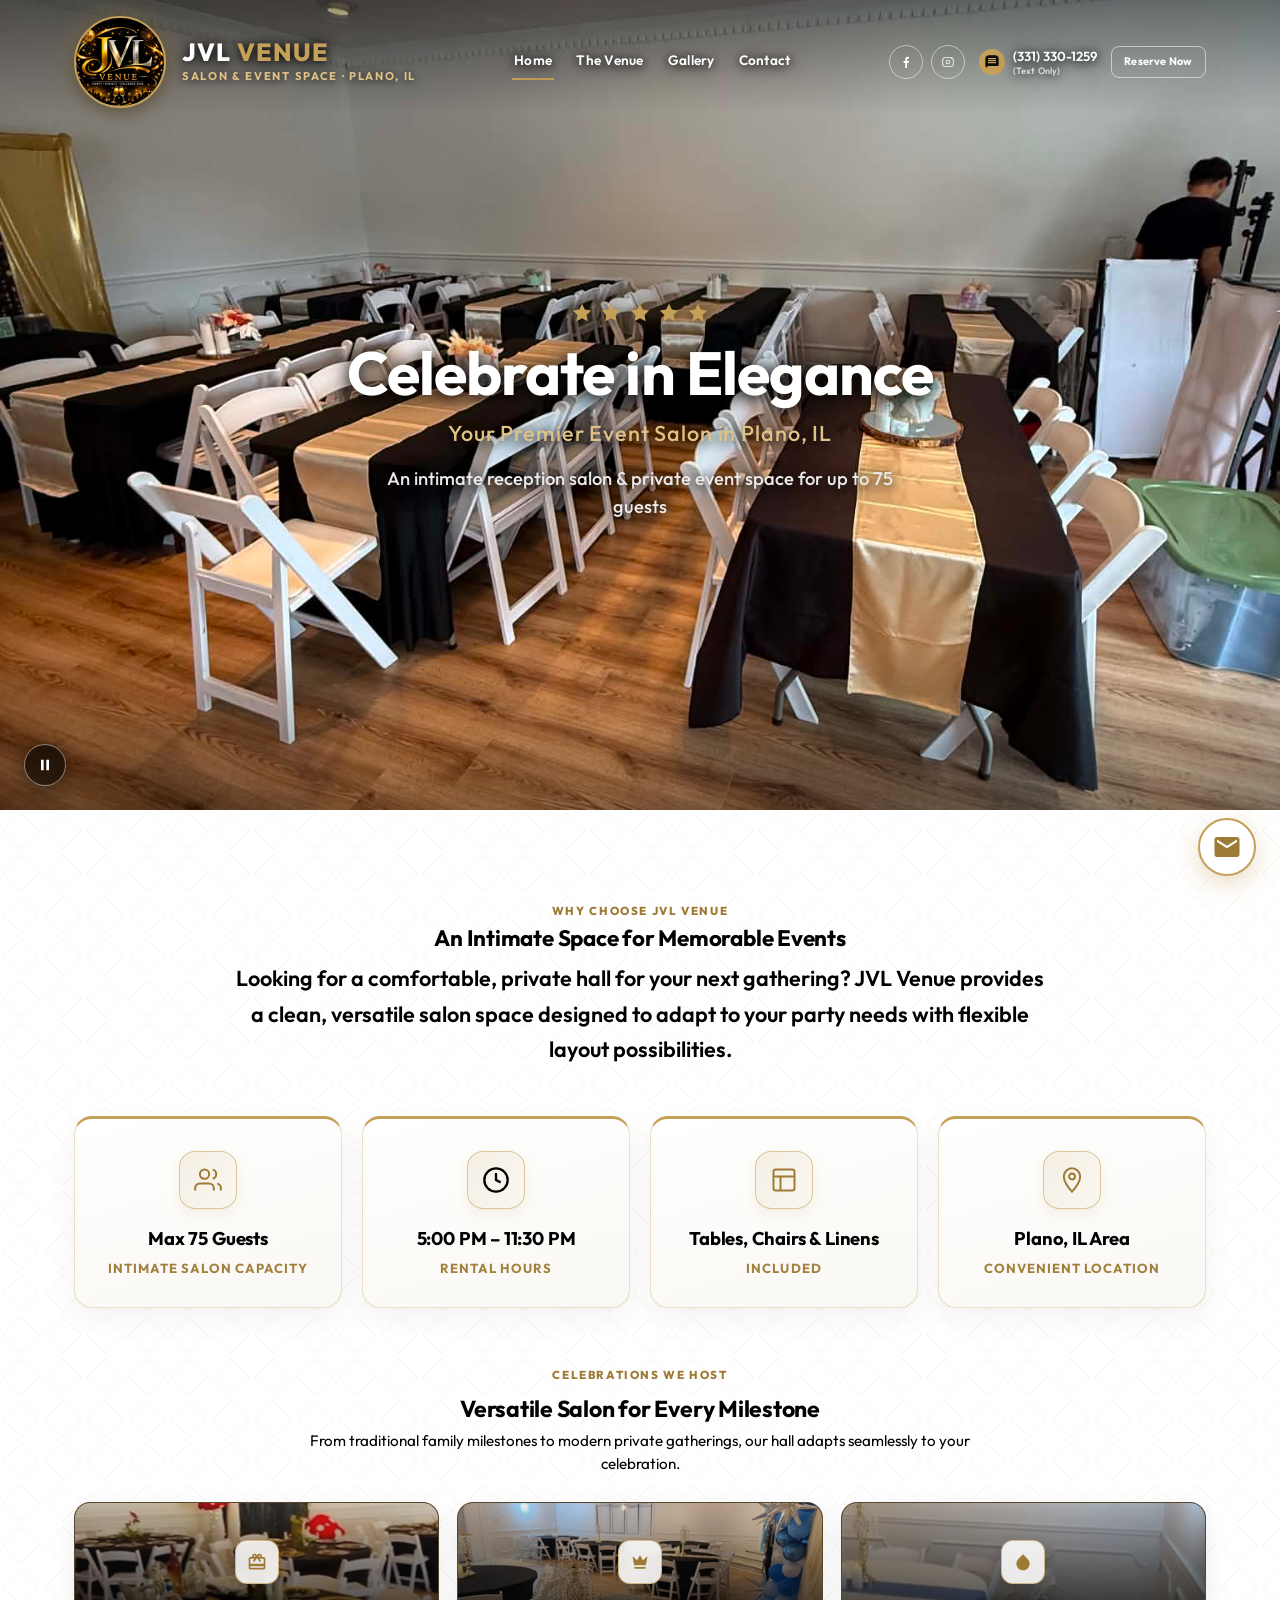
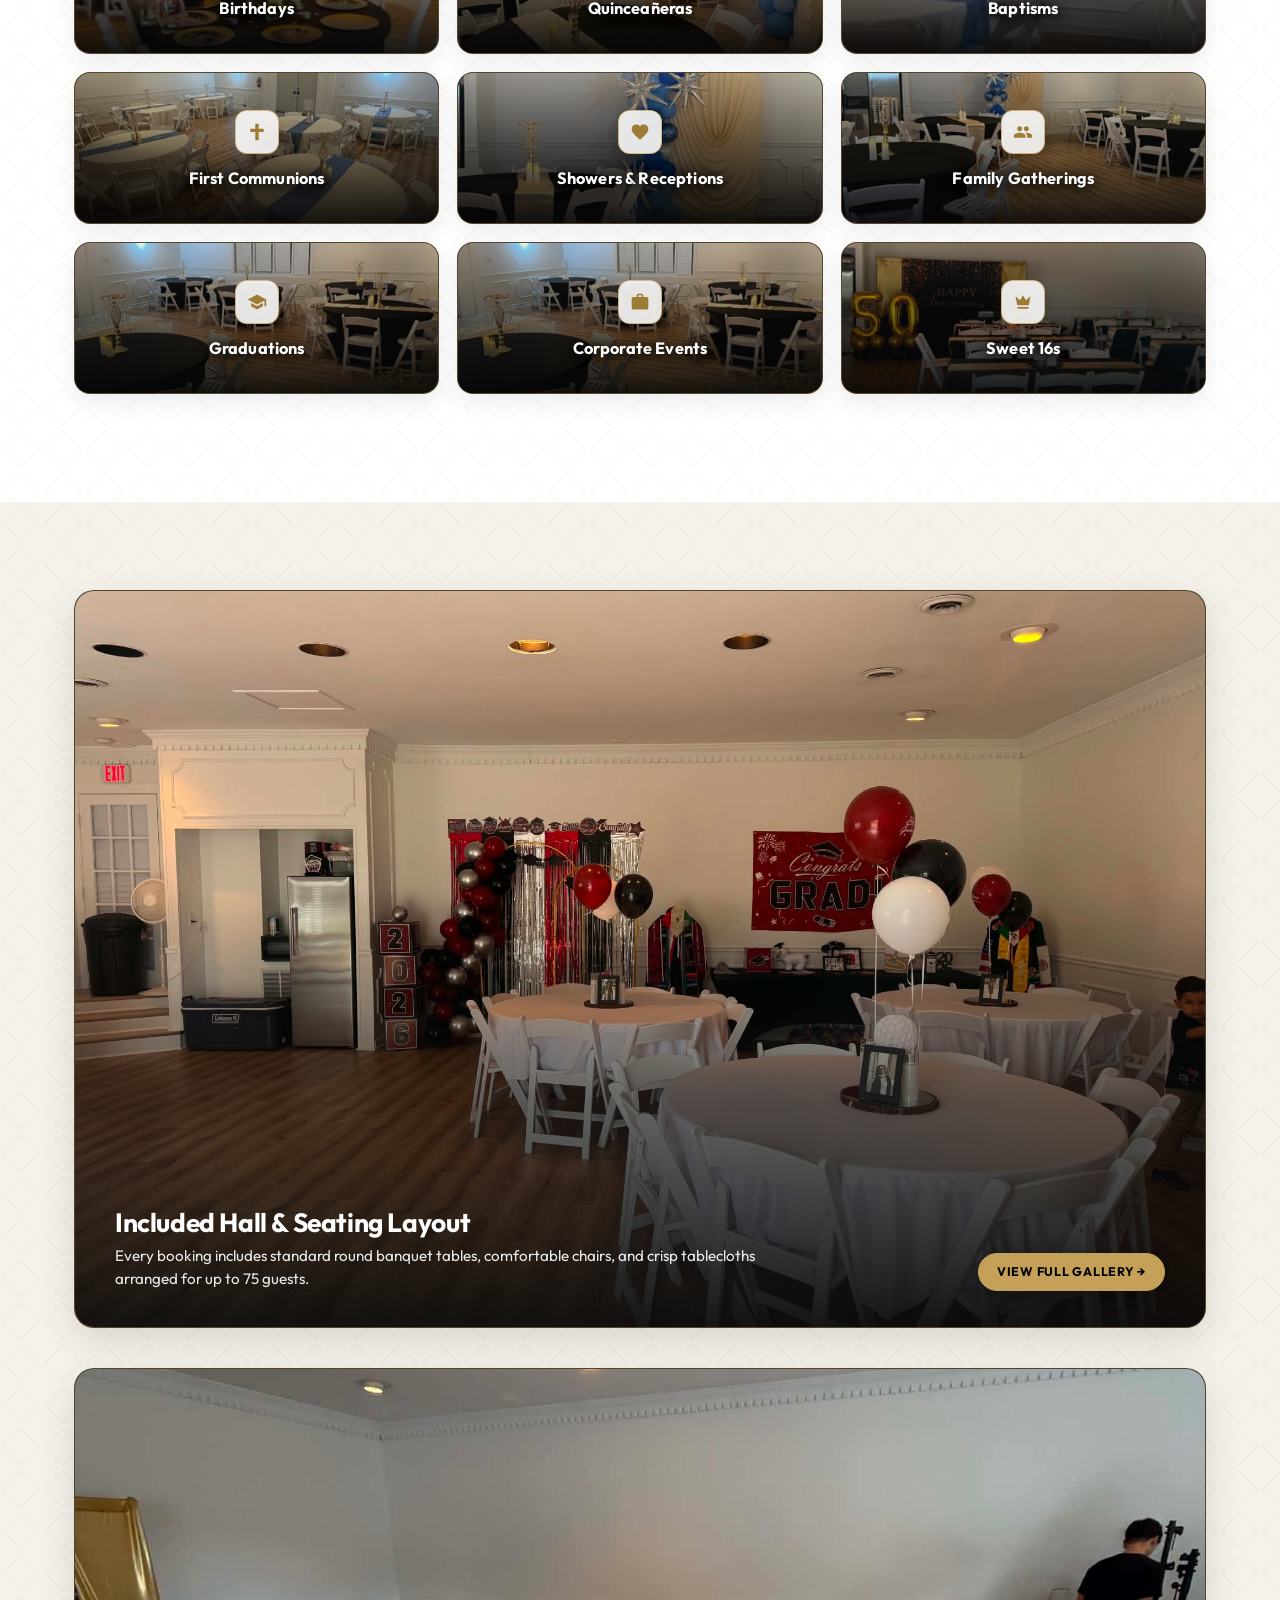
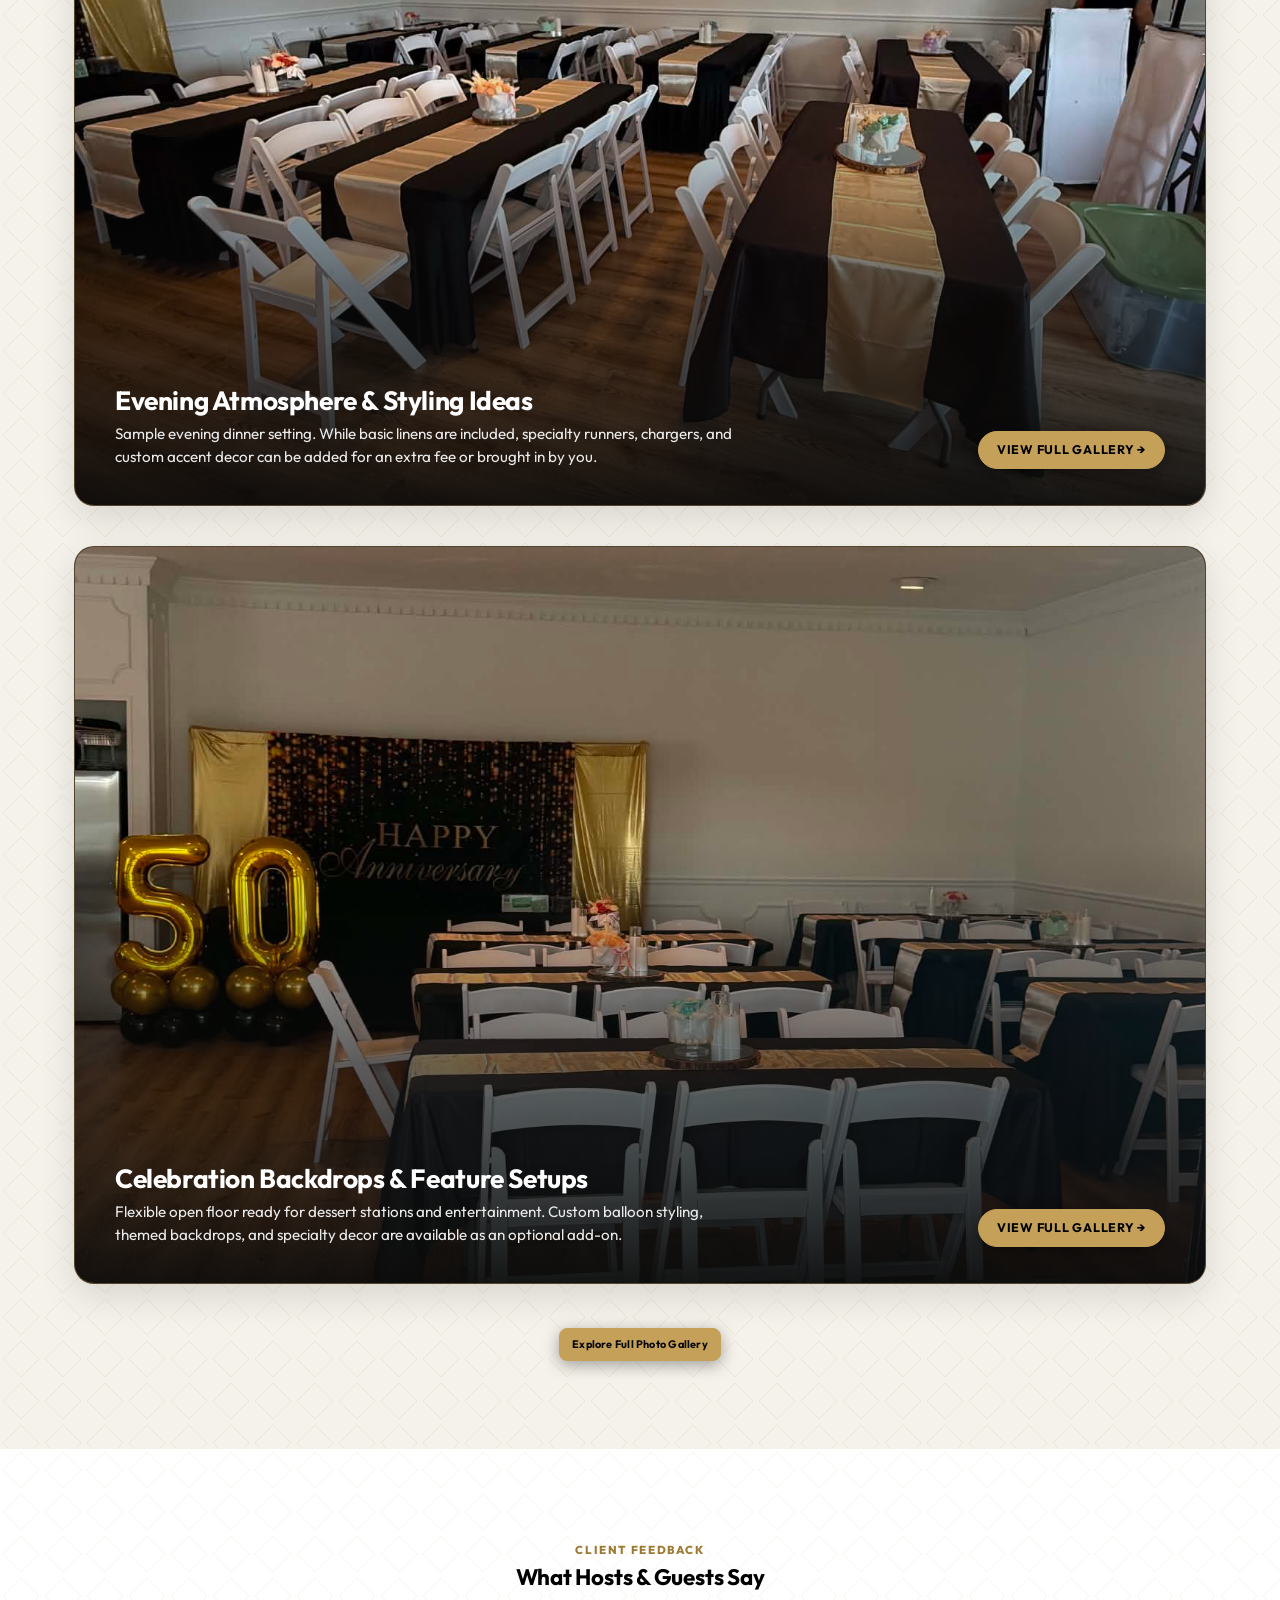
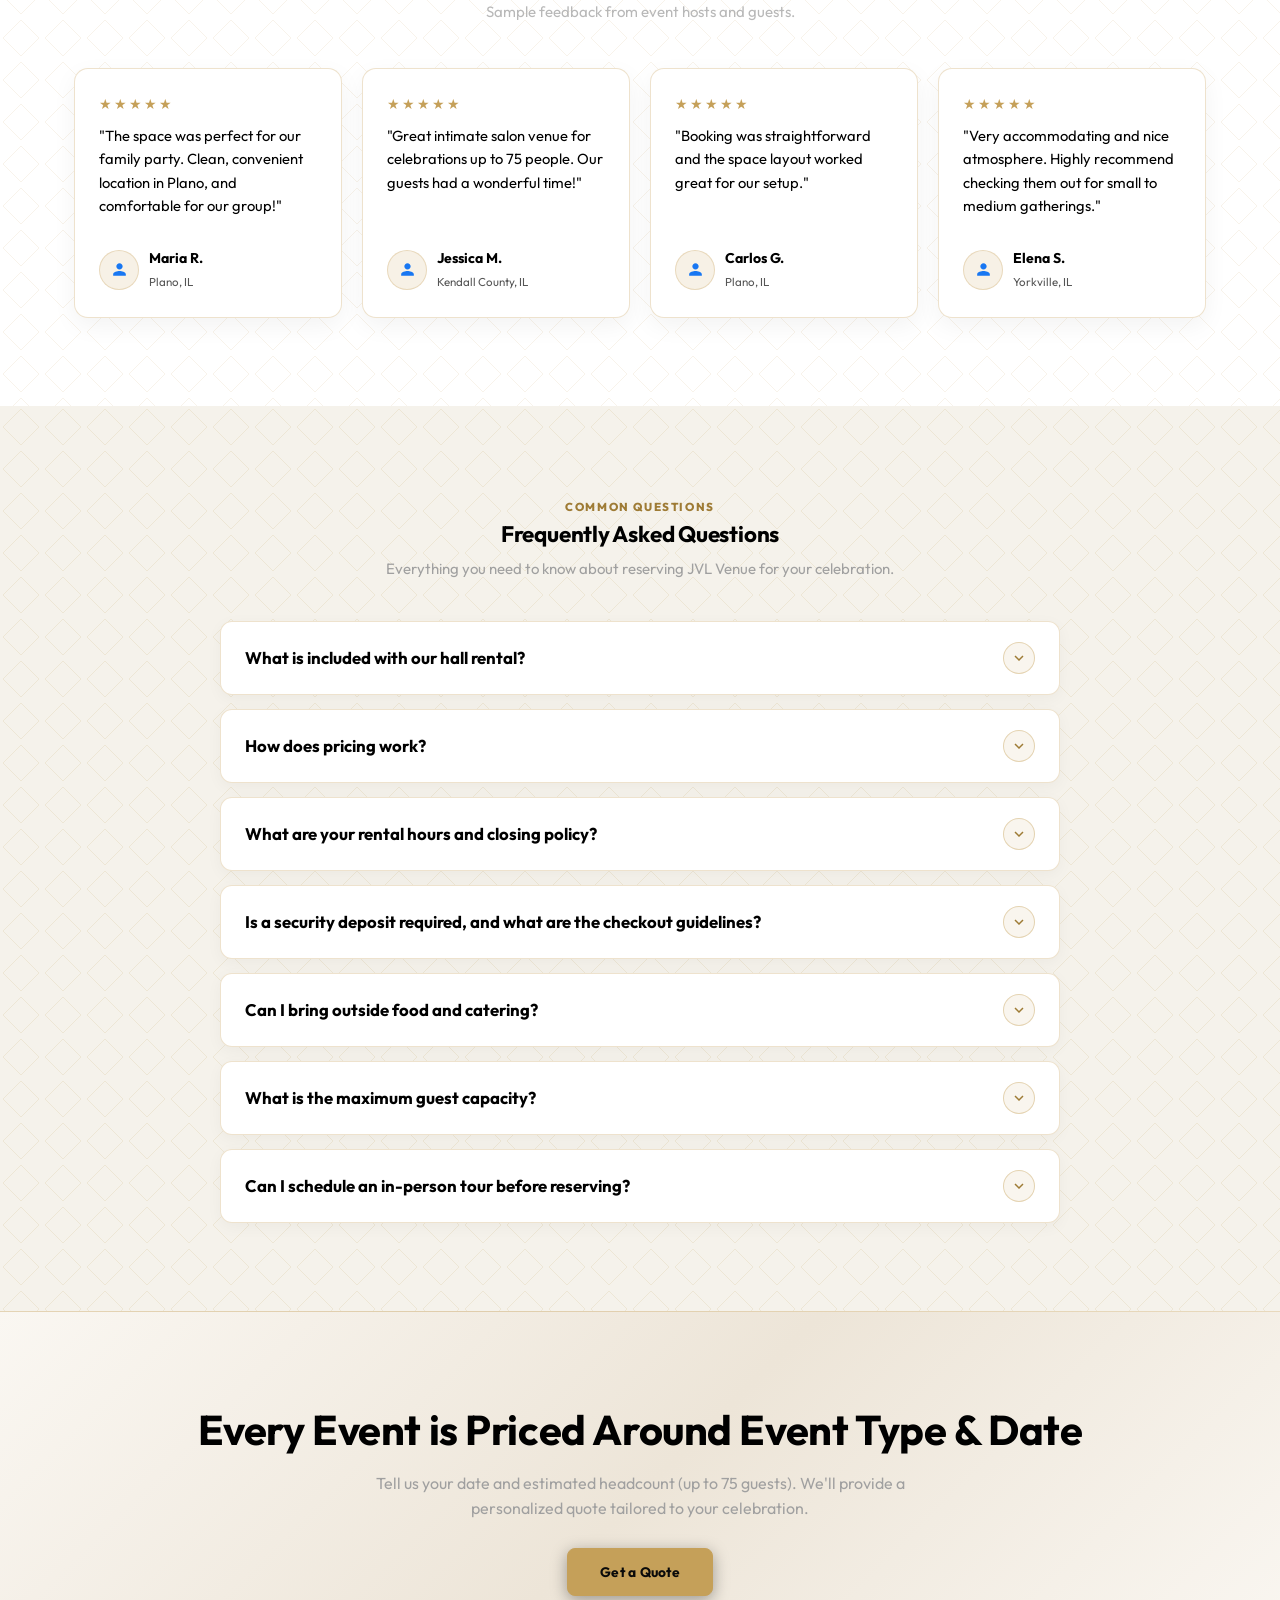
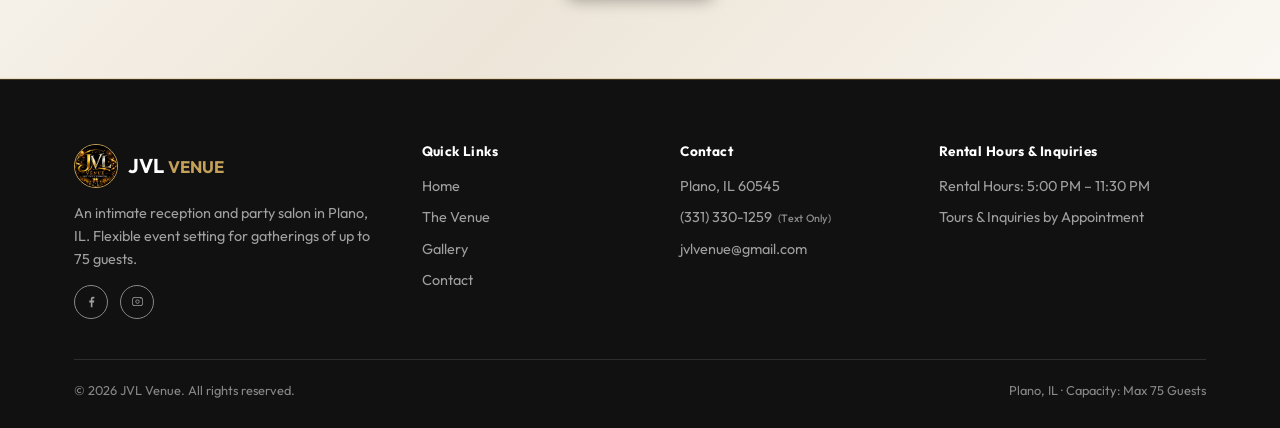
==== index.html @ f345410e "Update site layout, light theme contrast, and venue guidelines styling" ====
<!DOCTYPE html>
<html lang="en">
<head>
<meta charset="UTF-8">
<meta name="viewport" content="width=device-width, initial-scale=1.0, viewport-fit=cover">
<meta name="theme-color" content="#0d0d0d">
<meta name="apple-mobile-web-app-status-bar-style" content="black-translucent">
<title>JVL Venue | Reception &amp; Event Salon in Plano, IL</title>
<meta name="description" content="JVL Venue is an intimate salon and reception event space in Plano, IL hosting private parties, celebrations, and gatherings for up to 75 guests.">
<link rel="icon" href="photos/logo-celebration.jpg" type="image/jpeg">
<link rel="preconnect" href="https://fonts.googleapis.com">
<link rel="preconnect" href="https://fonts.gstatic.com" crossorigin>
<link href="https://fonts.googleapis.com/css2?family=Outfit:wght@300;400;500;600;700;800&display=swap" rel="stylesheet">
<link rel="stylesheet" href="styles.css">
<script>try{var t=localStorage.getItem('jvl_theme');if(t!=='dark'){document.documentElement.classList.add('theme-light')}}catch(e){}</script>
</head>
<body class="page-home theme-light">

<header class="site">
  <div class="wrap">
    <a href="index.html" class="brand">
      <img src="photos/logo-celebration.jpg" alt="JVL Venue Logo">
      <div class="brand-text-logo">
        <span class="brand-title">JVL <span>VENUE</span></span>
        <span class="brand-sub">Salon &amp; Event Space · Plano, IL</span>
      </div>
    </a>
    <div class="nav-backdrop"></div>
    <nav class="main-nav">
      <div class="nav-drawer-header">
        <a href="index.html" class="nav-drawer-brand">
          <img src="photos/logo-celebration.jpg" alt="JVL Venue logo" class="nav-drawer-logo">
          <span class="nav-drawer-title">JVL <span style="color:var(--gold)">VENUE</span></span>
        </a>
        <button class="nav-close" aria-label="Close navigation menu">
          <svg viewBox="0 0 24 24"><path d="M18 6L6 18M6 6l12 12" stroke="currentColor" stroke-width="2" stroke-linecap="round"/></svg>
        </button>
      </div>
      <div class="nav-links-wrap">
        <a href="index.html" class="active">Home</a>
        <a href="venue.html">The Venue</a>
        <a href="gallery.html">Gallery</a>
        <a href="contact.html">Contact</a>
      </div>
      <div class="nav-extra">
        <button type="button" class="lang-pill-btn lang-toggle-btn" aria-label="Cambiar idioma a Español">
          <span class="lang-flag-icon">🇲🇽</span>
          <span class="lang-text-label">Español</span>
        </button>
        <a href="contact.html" class="btn btn--nav-cta">Reserve Now</a>
      </div>
    </nav>
    <div class="header-cta">
      <div class="social-icons desktop-only">
        <a href="https://www.facebook.com/placeholder" target="_blank" rel="noopener" aria-label="Facebook">
          <svg viewBox="0 0 24 24"><path d="M13.5 21v-7.6h2.55l.38-2.96h-2.93V8.53c0-.86.24-1.44 1.47-1.44h1.57V4.46A21 21 0 0 0 14.5 4.3c-2.14 0-3.6 1.3-3.6 3.69v2.45H8.35v2.96h2.55V21h2.6z"/></svg>
        </a>
        <a href="https://www.instagram.com/placeholder" target="_blank" rel="noopener" aria-label="Instagram">
          <svg viewBox="0 0 24 24"><path d="M12 8.6a3.4 3.4 0 1 0 0 6.8 3.4 3.4 0 0 0 0-6.8zm0 5.6a2.2 2.2 0 1 1 0-4.4 2.2 2.2 0 0 1 0 4.4zm4.3-9.5H7.7A4.2 4.2 0 0 0 3.5 9v6a4.2 4.2 0 0 0 4.2 4.2h8.6a4.2 4.2 0 0 0 4.2-4.2V9a4.2 4.2 0 0 0-4.2-4.3zm3 10.3a3 3 0 0 1-3 3H7.7a3 3 0 0 1-3-3V9a3 3 0 0 1 3-3h8.6a3 3 0 0 1 3 3v6zm-2.1-9.1a.8.8 0 1 0 0 1.6.8.8 0 0 0 0-1.6z"/></svg>
        </a>
      </div>
      <a class="phone-pill desktop-only" href="sms:+13313301259" title="Text us at (331) 330-1259">
        <svg viewBox="0 0 24 24"><path d="M20 2H4c-1.1 0-2 .9-2 2v18l4-4h14c1.1 0 2-.9 2-2V4c0-1.1-.9-2-2-2zm-2 12H6v-2h12v2zm0-3H6V9h12v2zm0-3H6V6h12v2z"/></svg>
        <span class="phone-pill-text"><span>(331) 330-1259</span><span class="phone-sub-label">(Text Only)</span></span>
      </a>
      <a href="contact.html" class="btn btn--white desktop-only">Reserve Now</a>
      <button class="nav-toggle" aria-label="Toggle menu">
        <span class="nav-toggle-bar"></span>
        <span class="nav-toggle-bar"></span>
      </button>
    </div>
  </div>
</header>

<section class="hero">
  <div class="hero-media">
    <div class="hero-video-wrap is-active" id="video-layer-a">
      <video class="hero-video hero-video--backdrop" autoplay muted playsinline aria-hidden="true" src="videos/venue-hero.mp4"></video>
      <video class="hero-video hero-video--main" autoplay muted playsinline poster="photos/venue-gold-black-setup.jpg" src="videos/venue-hero.mp4"></video>
    </div>
    <div class="hero-video-wrap" id="video-layer-b">
      <video class="hero-video hero-video--backdrop" muted playsinline aria-hidden="true" src="videos/venue-tour.mp4"></video>
      <video class="hero-video hero-video--main" muted playsinline poster="photos/venue-round-tables-setup.jpg" src="videos/venue-tour.mp4"></video>
    </div>
    <div class="wrap hero-inner hero-inner--clean">
      <div class="hero-stars" aria-label="5 stars">
        <svg viewBox="0 0 24 24"><polygon points="12 2 15.09 8.26 22 9.27 17 14.14 18.18 21.02 12 17.77 5.82 21.02 7 14.14 2 9.27 8.91 8.26 12 2"/></svg>
        <svg viewBox="0 0 24 24"><polygon points="12 2 15.09 8.26 22 9.27 17 14.14 18.18 21.02 12 17.77 5.82 21.02 7 14.14 2 9.27 8.91 8.26 12 2"/></svg>
        <svg viewBox="0 0 24 24"><polygon points="12 2 15.09 8.26 22 9.27 17 14.14 18.18 21.02 12 17.77 5.82 21.02 7 14.14 2 9.27 8.91 8.26 12 2"/></svg>
        <svg viewBox="0 0 24 24"><polygon points="12 2 15.09 8.26 22 9.27 17 14.14 18.18 21.02 12 17.77 5.82 21.02 7 14.14 2 9.27 8.91 8.26 12 2"/></svg>
        <svg viewBox="0 0 24 24"><polygon points="12 2 15.09 8.26 22 9.27 17 14.14 18.18 21.02 12 17.77 5.82 21.02 7 14.14 2 9.27 8.91 8.26 12 2"/></svg>
      </div>
      <h1 class="hero-title">Celebrate in Elegance</h1>
      <p class="hero-tagline">Your Premier Event Salon in Plano, IL</p>
      <p class="hero-subtitle">An intimate reception salon &amp; private event space for up to 75 guests</p>
    </div>

    <button type="button" class="hero-video-toggle" aria-label="Pause video" title="Pause / Play background video">
      <svg class="icon-pause" viewBox="0 0 24 24"><path d="M6 4h4v16H6V4zm8 0h4v16h-4V4z"/></svg>
      <svg class="icon-play" viewBox="0 0 24 24" style="display:none"><path d="M8 5v14l11-7z"/></svg>
    </button>
  </div>
</section>

<section class="section">
  <div class="wrap">
    <div class="center" style="max-width:820px;margin:0 auto 48px">
      <span class="eyebrow">Why Choose JVL Venue</span>
      <h2>An Intimate Space for Memorable Events</h2>
      <p class="feature-lead-text">Looking for a comfortable, private hall for your next gathering? JVL Venue provides a clean, versatile salon space designed to adapt to your party needs with flexible layout possibilities.</p>
    </div>
    <div class="feature-row--large">
      <div class="feature-card">
        <div class="feature-icon-wrap">
          <svg width="28" height="28" viewBox="0 0 24 24" aria-hidden="true"><path d="M17 21v-2a4 4 0 0 0-4-4H5a4 4 0 0 0-4 4v2"/><circle cx="9" cy="7" r="4"/><path d="M23 21v-2a4 4 0 0 0-3-3.87"/><path d="M16 3.13a4 4 0 0 1 0 7.75"/></svg>
        </div>
        <div class="feature-stat">Max 75 Guests</div>
        <div class="feature-label">Intimate salon capacity</div>
      </div>
      <div class="feature-card">
        <div class="feature-icon-wrap">
          <svg width="28" height="28" viewBox="0 0 24 24" aria-hidden="true"><circle cx="12" cy="12" r="10" stroke="currentColor" stroke-width="2" fill="none"/><polyline points="12 6 12 12 16 14" stroke="currentColor" stroke-width="2" fill="none"/></svg>
        </div>
        <div class="feature-stat">5:00 PM – 11:30 PM</div>
        <div class="feature-label">Rental hours</div>
      </div>
      <div class="feature-card">
        <div class="feature-icon-wrap">
          <svg width="28" height="28" viewBox="0 0 24 24" aria-hidden="true"><rect x="3" y="3" width="18" height="18" rx="2" ry="2"/><path d="M3 9h18"/><path d="M9 21V9"/></svg>
        </div>
        <div class="feature-stat">Tables, Chairs &amp; Linens</div>
        <div class="feature-label">Included</div>
      </div>
      <div class="feature-card">
        <div class="feature-icon-wrap">
          <svg width="28" height="28" viewBox="0 0 24 24" aria-hidden="true"><path d="M12 2a7 7 0 00-7 7c0 5.25 7 13 7 13s7-7.75 7-13a7 7 0 00-7-7zm0 9.5A2.5 2.5 0 1112 6.5a2.5 2.5 0 010 5z"/></svg>
        </div>
        <div class="feature-stat">Plano, IL Area</div>
        <div class="feature-label">Convenient location</div>
      </div>
    </div>

    <div class="event-grid-header">
      <span class="eyebrow">Celebrations We Host</span>
      <h3 class="event-grid-title">Versatile Salon for Every Milestone</h3>
      <p class="event-grid-sub">From traditional family milestones to modern private gatherings, our hall adapts seamlessly to your celebration.</p>
    </div>

    <div class="event-grid">
      <div class="event-card">
        <div class="event-card-bg" style="background-image:url('photos/3F3B00A0-4339-4809-89BA-78D83FDDD860_4_5005_c.jpeg')"></div>
        <div class="event-card-overlay"></div>
        <div class="event-card-content">
          <span class="ic"><svg width="20" height="20" viewBox="0 0 24 24" aria-hidden="true"><path d="M20 6h-2.18c.11-.31.18-.65.18-1 0-1.66-1.34-3-3-3-1.05 0-1.96.54-2.5 1.35l-.5.67-.5-.68C10.96 2.54 10.05 2 9 2 7.34 2 6 3.34 6 5c0 .35.07.69.18 1H4c-1.11 0-1.99.89-1.99 2L2 19c0 1.11.89 2 2 2h16c1.11 0 2-.89 2-2V8c0-1.11-.89-2-2-2zm-5-2c.55 0 1 .45 1 1s-.45 1-1 1-1-.45-1-1 .45-1 1-1zM9 4c.55 0 1 .45 1 1s-.45 1-1 1-1-.45-1-1 .45-1 1-1zm11 15H4v-2h16v2zm0-5H4V8h5.08L7 10.83 8.62 12 11 8.76l1-1.36 1 1.36L15.38 12 17 10.83 14.92 8H20v6z"/></svg></span>
          <span class="label">Birthdays</span>
        </div>
      </div>
      <div class="event-card">
        <div class="event-card-bg" style="background-image:url('photos/773EEF40-0E02-4462-A373-F2C29AC3A207_4_5005_c.jpeg')"></div>
        <div class="event-card-overlay"></div>
        <div class="event-card-content">
          <span class="ic"><svg width="20" height="20" viewBox="0 0 24 24" aria-hidden="true"><path d="M5 16L3 5l5.5 5L12 4l3.5 6L21 5l-2 11H5zm14 3c0 .55-.45 1-1 1H6c-.55 0-1-.45-1-1s.45-1 1-1h12c.55 0 1 .45 1 1z"/></svg></span>
          <span class="label">Quinceañeras</span>
        </div>
      </div>
      <div class="event-card">
        <div class="event-card-bg" style="background-image:url('photos/8B55D7A9-8E38-4D87-9863-734052ED7450_4_5005_c.jpeg')"></div>
        <div class="event-card-overlay"></div>
        <div class="event-card-content">
          <span class="ic"><svg width="20" height="20" viewBox="0 0 24 24" aria-hidden="true"><path d="M12 2.69l5.66 5.66a8 8 0 1 1-11.31 0z"/></svg></span>
          <span class="label">Baptisms</span>
        </div>
      </div>
      <div class="event-card">
        <div class="event-card-bg" style="background-image:url('photos/B31471F4-0659-451D-BC60-7B06AF36698A_4_5005_c.jpeg')"></div>
        <div class="event-card-overlay"></div>
        <div class="event-card-content">
          <span class="ic"><svg width="20" height="20" viewBox="0 0 24 24" aria-hidden="true"><path d="M10 2h4v6h6v4h-6v10h-4V12H4V8h6V2z"/></svg></span>
          <span class="label">First<span class="br-mobile"><br></span> Communions</span>
        </div>
      </div>
      <div class="event-card">
        <div class="event-card-bg" style="background-image:url('photos/9E170E52-C63D-4798-A70A-DB4B58C02F78_4_5005_c.jpeg')"></div>
        <div class="event-card-overlay"></div>
        <div class="event-card-content">
          <span class="ic"><svg width="20" height="20" viewBox="0 0 24 24" aria-hidden="true"><path d="M12 21.35l-1.45-1.32C5.4 15.36 2 12.28 2 8.5 2 5.42 4.42 3 7.5 3c1.74 0 3.41.81 4.5 2.09C13.09 3.81 14.76 3 16.5 3 19.58 3 22 5.42 22 8.5c0 3.78-3.4 6.86-8.55 11.54L12 21.35z"/></svg></span>
          <span class="label">Showers &amp;<span class="br-mobile"><br></span> Receptions</span>
        </div>
      </div>
      <div class="event-card">
        <div class="event-card-bg" style="background-image:url('photos/9D169A87-D442-4BDF-AC00-EB78338ED837_4_5005_c.jpeg')"></div>
        <div class="event-card-overlay"></div>
        <div class="event-card-content">
          <span class="ic"><svg width="20" height="20" viewBox="0 0 24 24" aria-hidden="true"><path d="M16 11c1.66 0 2.99-1.34 2.99-3S17.66 5 16 5c-1.66 0-3 1.34-3 3s1.34 3 3 3zm-8 0c1.66 0 2.99-1.34 2.99-3S9.66 5 8 5C6.34 5 5 6.34 5 8s1.34 3 3 3zm0 2c-2.33 0-7 1.17-7 3.5V19h14v-2.5c0-2.33-4.67-3.5-7-3.5zm8 0c-.29 0-.62.02-.97.05 1.16.84 1.97 1.97 1.97 3.45V19h6v-2.5c0-2.33-4.67-3.5-7-3.5z"/></svg></span>
          <span class="label">Family<span class="br-mobile"><br></span> Gatherings</span>
        </div>
      </div>
      <div class="event-card">
        <div class="event-card-bg" style="background-image:url('photos/3808D6C7-A436-4276-A5BB-E52BF1362789_4_5005_c.jpeg')"></div>
        <div class="event-card-overlay"></div>
        <div class="event-card-content">
          <span class="ic"><svg width="20" height="20" viewBox="0 0 24 24" aria-hidden="true"><path d="M5 13.18v4L12 21l7-3.82v-4L12 17l-7-3.82zM12 3L1 9l11 6 9-4.91V17h2V9L12 3z"/></svg></span>
          <span class="label">Graduations</span>
        </div>
      </div>
      <div class="event-card">
        <div class="event-card-bg" style="background-image:url('photos/2AC692A2-681B-4218-9F55-028BAE8A1C1A_4_5005_c.jpeg')"></div>
        <div class="event-card-overlay"></div>
        <div class="event-card-content">
          <span class="ic"><svg width="20" height="20" viewBox="0 0 24 24" aria-hidden="true"><path d="M20 6h-4V4c0-1.11-.89-2-2-2h-4c-1.11 0-2 .89-2 2v2H4c-1.11 0-1.99.89-1.99 2L2 19c0 1.11.89 2 2 2h16c1.11 0 2-.89 2-2V8c0-1.11-.89-2-2-2zm-6 0h-4V4h4v2z"/></svg></span>
          <span class="label">Corporate<span class="br-mobile"><br></span> Events</span>
        </div>
      </div>
      <div class="event-card">
        <div class="event-card-bg" style="background-image:url('photos/venue-anniversary-setup.jpg')"></div>
        <div class="event-card-overlay"></div>
        <div class="event-card-content">
          <span class="ic"><svg width="20" height="20" viewBox="0 0 24 24" aria-hidden="true"><path d="M5 16L3 5l5.5 5L12 4l3.5 6L21 5l-2 11H5zm14 3c0 .55-.45 1-1 1H6c-.55 0-1-.45-1-1s.45-1 1-1h12c.55 0 1 .45 1 1z"/></svg></span>
          <span class="label">Sweet 16s</span>
        </div>
      </div>
    </div>
  </div>
</section>

<section class="section section--off venue-showcase-section">
  <div class="wrap">
    <div class="venue-showcase">
      <a href="gallery.html" class="showcase-card">
        <img src="photos/venue-round-tables-setup.jpg" alt="JVL Venue banqueting hall layout with round tables, chairs, and white linens" loading="lazy">
        <div class="showcase-info">
          <div>
            <h3>Included Hall &amp; Seating Layout</h3>
            <p>Every booking includes standard round banquet tables, comfortable chairs, and crisp tablecloths arranged for up to 75 guests.</p>
          </div>
          <span class="showcase-tag">View Full Gallery &rarr;</span>
        </div>
      </a>
      <a href="gallery.html" class="showcase-card">
        <img src="photos/venue-gold-black-setup.jpg" alt="JVL Venue sample evening celebration setup with black linens and custom accents" loading="lazy">
        <div class="showcase-info">
          <div>
            <h3>Evening Atmosphere &amp; Styling Ideas</h3>
            <p>Sample evening dinner setting. While basic linens are included, specialty runners, chargers, and custom accent decor can be added for an extra fee or brought in by you.</p>
          </div>
          <span class="showcase-tag">View Full Gallery &rarr;</span>
        </div>
      </a>
      <a href="gallery.html" class="showcase-card">
        <img src="photos/venue-anniversary-setup.jpg" alt="JVL Venue party setup with custom balloon backdrop" loading="lazy">
        <div class="showcase-info">
          <div>
            <h3>Celebration Backdrops &amp; Feature Setups</h3>
            <p>Flexible open floor ready for dessert stations and entertainment. Custom balloon styling, themed backdrops, and specialty decor are available as an optional add-on.</p>
          </div>
          <span class="showcase-tag">View Full Gallery &rarr;</span>
        </div>
      </a>
    </div>
    <div class="center" style="margin-top:44px">
      <a href="gallery.html" class="btn btn--gold">Explore Full Photo Gallery</a>
    </div>
  </div>
</section>


<section class="section">
  <div class="wrap">
    <div class="center" style="max-width:640px;margin:0 auto 44px">
      <span class="eyebrow">Client Feedback</span>
      <h2>What Hosts &amp; Guests Say</h2>
      <p style="color:#b8b8b8">Sample feedback from event hosts and guests.</p>
    </div>
    <div class="testimonials">
      <div class="tcard">
        <div class="stars">★★★★★</div>
        <p>"The space was perfect for our family party. Clean, convenient location in Plano, and comfortable for our group!"</p>
        <div class="who">
          <div class="avatar-fb"><svg viewBox="0 0 24 24"><path d="M12 12c2.21 0 4-1.79 4-4s-1.79-4-4-4-4 1.79-4 4 1.79 4 4 4zm0 2c-2.67 0-8 1.34-8 4v2h16v-2c0-2.66-5.33-4-8-4z"/></svg></div>
          <div><strong>Maria R.</strong><span>Plano, IL</span></div>
        </div>
      </div>

      <div class="tcard">
        <div class="stars">★★★★★</div>
        <p>"Great intimate salon venue for celebrations up to 75 people. Our guests had a wonderful time!"</p>
        <div class="who">
          <div class="avatar-fb"><svg viewBox="0 0 24 24"><path d="M12 12c2.21 0 4-1.79 4-4s-1.79-4-4-4-4 1.79-4 4 1.79 4 4 4zm0 2c-2.67 0-8 1.34-8 4v2h16v-2c0-2.66-5.33-4-8-4z"/></svg></div>
          <div><strong>Jessica M.</strong><span>Kendall County, IL</span></div>
        </div>
      </div>

      <div class="tcard">
        <div class="stars">★★★★★</div>
        <p>"Booking was straightforward and the space layout worked great for our setup."</p>
        <div class="who">
          <div class="avatar-fb"><svg viewBox="0 0 24 24"><path d="M12 12c2.21 0 4-1.79 4-4s-1.79-4-4-4-4 1.79-4 4 1.79 4 4 4zm0 2c-2.67 0-8 1.34-8 4v2h16v-2c0-2.66-5.33-4-8-4z"/></svg></div>
          <div><strong>Carlos G.</strong><span>Plano, IL</span></div>
        </div>
      </div>

      <div class="tcard">
        <div class="stars">★★★★★</div>
        <p>"Very accommodating and nice atmosphere. Highly recommend checking them out for small to medium gatherings."</p>
        <div class="who">
          <div class="avatar-fb"><svg viewBox="0 0 24 24"><path d="M12 12c2.21 0 4-1.79 4-4s-1.79-4-4-4-4 1.79-4 4 1.79 4 4 4zm0 2c-2.67 0-8 1.34-8 4v2h16v-2c0-2.66-5.33-4-8-4z"/></svg></div>
          <div><strong>Elena S.</strong><span>Yorkville, IL</span></div>
        </div>
      </div>

    </div>
  </div>
</section>

<!-- FAQ Section -->
<section class="section section--off">
  <div class="wrap">
    <div class="center" style="max-width:680px;margin:0 auto 40px">
      <span class="eyebrow">Common Questions</span>
      <h2>Frequently Asked Questions</h2>
      <p style="color:var(--gray-400)">Everything you need to know about reserving JVL Venue for your celebration.</p>
    </div>

    <div class="faq-wrap">
      <details class="faq-item">
        <summary class="faq-question">
          <span>What is included with our hall rental?</span>
          <span class="faq-icon" aria-label="Toggle answer"><svg viewBox="0 0 24 24"><path d="M6 9l6 6 6-6"/></svg></span>
        </summary>
        <div class="faq-answer">
          <div class="faq-answer-inner">
            <p>Every hall reservation includes setup tables, comfortable chairs, and fresh tablecloths for up to 75 guests. You also enjoy private access to the climate-controlled indoor salon and private restrooms. Additional services available for an extra price include commercial food warmers, party sound system, custom table decorations, balloon garlands, and themed photo backdrops.</p>
          </div>
        </div>
      </details>

      <details class="faq-item">
        <summary class="faq-question">
          <span>How does pricing work?</span>
          <span class="faq-icon" aria-label="Toggle answer"><svg viewBox="0 0 24 24"><path d="M6 9l6 6 6-6"/></svg></span>
        </summary>
        <div class="faq-answer">
          <div class="faq-answer-inner">
            <p>Every event is priced individually around your specific event type, date (weekday vs. weekend), and custom setup needs. Rather than rigid pre-packaged tiers, we provide tailored quotes so you only pay for what your party actually needs.</p>
          </div>
        </div>
      </details>

      <details class="faq-item">
        <summary class="faq-question">
          <span>What are your rental hours and closing policy?</span>
          <span class="faq-icon" aria-label="Toggle answer"><svg viewBox="0 0 24 24"><path d="M6 9l6 6 6-6"/></svg></span>
        </summary>
        <div class="faq-answer">
          <div class="faq-answer-inner">
            <p>Our standard celebration rental window runs from 5:00 PM to a strict closing time of 11:30 PM. In accordance with venue contract guidelines, all music, celebrations, and guest departures must conclude promptly by 11:30 PM. Contact us to coordinate setup access times and date availability.</p>
          </div>
        </div>
      </details>

      <details class="faq-item">
        <summary class="faq-question">
          <span>Is a security deposit required, and what are the checkout guidelines?</span>
          <span class="faq-icon" aria-label="Toggle answer"><svg viewBox="0 0 24 24"><path d="M6 9l6 6 6-6"/></svg></span>
        </summary>
        <div class="faq-answer">
          <div class="faq-answer-inner">
            <p>Yes, a security deposit is required upon booking to secure your reservation. To receive your full deposit back, the hall must be returned in the same condition it was provided and all rental contract rules must be honored:</p>
            <ul style="margin:10px 0 6px 18px;padding:0;display:flex;flex-direction:column;gap:6px;line-height:1.55">
              <li><strong>Strict Closing Time:</strong> 11:30 PM strict closing time with all guests departed.</li>
              <li><strong>Trash Removal:</strong> All trash must be removed from the premises, and all trash cans emptied—including bathroom trash cans.</li>
              <li><strong>Tables &amp; Chairs:</strong> Tables and chairs must be left organized.</li>
              <li><strong>Decorations:</strong> All decorations MUST be removed from ceiling and walls. Using nails, staples, pins, or tacks is strictly prohibited as it damages surfaces or peels paint.</li>
              <li><strong>No Fireworks:</strong> Fireworks or pyrotechnics are not permitted anywhere on the property.</li>
              <li><strong>Deposit Return:</strong> Any damage to venue furniture, linens, walls, or equipment may result in partial or full loss of deposit. Your deposit will be returned after inspection of the property, provided all rental conditions are met.</li>
            </ul>
          </div>
        </div>
      </details>

      <details class="faq-item">
        <summary class="faq-question">
          <span>Can I bring outside food and catering?</span>
          <span class="faq-icon" aria-label="Toggle answer"><svg viewBox="0 0 24 24"><path d="M6 9l6 6 6-6"/></svg></span>
        </summary>
        <div class="faq-answer">
          <div class="faq-answer-inner">
            <p>Yes! Hosts have the freedom to bring outside catering, homemade family specialties, celebration cakes, and refreshments at no extra charge.</p>
          </div>
        </div>
      </details>

      <details class="faq-item">
        <summary class="faq-question">
          <span>What is the maximum guest capacity?</span>
          <span class="faq-icon" aria-label="Toggle answer"><svg viewBox="0 0 24 24"><path d="M6 9l6 6 6-6"/></svg></span>
        </summary>
        <div class="faq-answer">
          <div class="faq-answer-inner">
            <p>Our salon space comfortably accommodates up to 75 guests maximum to maintain an intimate, welcoming atmosphere and comply with fire safety guidelines.</p>
          </div>
        </div>
      </details>

      <details class="faq-item">
        <summary class="faq-question">
          <span>Can I schedule an in-person tour before reserving?</span>
          <span class="faq-icon" aria-label="Toggle answer"><svg viewBox="0 0 24 24"><path d="M6 9l6 6 6-6"/></svg></span>
        </summary>
        <div class="faq-answer">
          <div class="faq-answer-inner">
            <p>Yes, walkthroughs and consultations in Plano, IL are gladly arranged by appointment. Simply submit an inquiry or send us a text to set up a convenient time to visit.</p>
          </div>
        </div>
      </details>
    </div>
  </div>
</section>

<section class="cta-band">
  <div class="wrap" style="padding-top:24px;padding-bottom:12px">
    <h2>Every Event is Priced Around Event Type &amp; Date</h2>
    <p style="color:var(--gray-400);max-width:580px;margin:0 auto 26px;font-size:1rem">
      Tell us your date and estimated headcount (up to 75 guests). We'll provide a personalized quote tailored to your celebration.
    </p>
    <a href="contact.html" class="btn btn--gold" style="font-size:.86rem;padding:12px 32px">Get a Quote</a>
  </div>
</section>

<footer class="site">
  <div class="wrap">
    <div class="footer-grid">
      <div>
        <div class="footer-brand">
          <img src="photos/logo-celebration.jpg" alt="JVL Venue logo" style="height:44px;width:44px;border-radius:50%;object-fit:cover;border:1.5px solid var(--gold)">
          <span style="font-family:'Outfit',sans-serif;font-size:1.25rem;font-weight:700;color:var(--white)">JVL <span style="color:var(--gold)">VENUE</span></span>
        </div>
        <p>An intimate reception and party salon in Plano, IL. Flexible event setting for gatherings of up to 75 guests.</p>
        <div class="footer-socials">
          <a href="https://www.facebook.com/placeholder" target="_blank" rel="noopener" aria-label="Facebook">
            <svg viewBox="0 0 24 24"><path d="M13.5 21v-7.6h2.55l.38-2.96h-2.93V8.53c0-.86.24-1.44 1.47-1.44h1.57V4.46A21 21 0 0 0 14.5 4.3c-2.14 0-3.6 1.3-3.6 3.69v2.45H8.35v2.96h2.55V21h2.6z"/></svg>
          </a>
          <a href="https://www.instagram.com/placeholder" target="_blank" rel="noopener" aria-label="Instagram">
            <svg viewBox="0 0 24 24"><path d="M12 8.6a3.4 3.4 0 1 0 0 6.8 3.4 3.4 0 0 0 0-6.8zm0 5.6a2.2 2.2 0 1 1 0-4.4 2.2 2.2 0 0 1 0 4.4zm4.3-9.5H7.7A4.2 4.2 0 0 0 3.5 9v6a4.2 4.2 0 0 0 4.2 4.2h8.6a4.2 4.2 0 0 0 4.2-4.2V9a4.2 4.2 0 0 0-4.2-4.3zm3 10.3a3 3 0 0 1-3 3H7.7a3 3 0 0 1-3-3V9a3 3 0 0 1 3-3h8.6a3 3 0 0 1 3 3v6zm-2.1-9.1a.8.8 0 1 0 0 1.6.8.8 0 0 0 0-1.6z"/></svg>
          </a>
        </div>
      </div>
      <div>
        <h4>Quick Links</h4>
        <ul>
          <li><a href="index.html">Home</a></li>
          <li><a href="venue.html">The Venue</a></li>
          <li><a href="gallery.html">Gallery</a></li>
          <li><a href="contact.html">Contact</a></li>
        </ul>
      </div>
      <div>
        <h4>Contact</h4>
        <ul>
          <li>Plano, IL 60545</li>
          <li><a href="sms:+13313301259">(331) 330-1259 <span class="phone-sub-label">(Text Only)</span></a></li>
          <li><a href="mailto:jvlvenue@gmail.com">jvlvenue@gmail.com</a></li>
        </ul>
      </div>
      <div>
        <h4>Rental Hours &amp; Inquiries</h4>
        <ul>
          <li>Rental Hours: 5:00 PM – 11:30 PM</li>
          <li>Tours &amp; Inquiries by Appointment</li>
        </ul>
      </div>
    </div>
    <div class="footer-bottom">
      <span>© 2026 JVL Venue. All rights reserved.</span>
      <span>Plano, IL · Capacity: Max 75 Guests</span>
    </div>
  </div>
</footer>

<a href="contact.html" class="floating-contact" aria-label="Message JVL Venue">
  <svg viewBox="0 0 24 24"><path d="M20 4H4c-1.1 0-2 .9-2 2v12c0 1.1.9 2 2 2h16c1.1 0 2-.9 2-2V6c0-1.1-.9-2-2-2zm0 4l-8 5-8-5V6l8 5 8-5v2z"/></svg>
</a>

<script src="script.js"></script>
</body>
</html>
---- styles.css ----
/* ============================================================
   JVL Venue — Design tokens & Theme
   Ink #121212 · Charcoal #222222 · Gray-700 #4A4A4A · Gray-400 #9E9E9E
   Silver #C0C0C0 · Off-white #F8F8F7 · White #FFFFFF · Gold #C5A059
   Typography: Outfit (300, 400, 500, 600, 700, 800)
   Accents: Black, Gold (#C5A059), and Silver (#C0C0C0)
   ============================================================ */

@import url('https://fonts.googleapis.com/css2?family=Outfit:wght@300;400;500;600;700;800&display=swap');

:root{
  --ink:#0d0d0d;
  --charcoal:#171717;
  --gray-700:#b0b0b0;
  --gray-500:#888888;
  --gray-400:#a0a0a0;
  --gray-200:#262626;
  --silver:#C0C0C0;
  --silver-light:#EAEAEA;
  --silver-dark:#7A7A7A;
  --off-white:#131313;
  --white:#FFFFFF;
  --gold:#C5A059;
  --gold-dark:#9E7B35;
  --gold-light:#DFC286;
  --red:var(--gold);
  --red-dark:var(--gold-dark);
  --max:1180px;
  --radius:14px;
  --shadow:0 14px 34px rgba(0,0,0,.5);
  --header-h:84px;
}

*,*::before,*::after{box-sizing:border-box}
html{
  scroll-behavior:smooth;
  background-color:#0d0d0d;
}
body{
  margin:0;
  overflow-x:hidden;
  background:#0d0d0d;
  color:#f0f0f0;
  font-family:'Outfit',sans-serif;
  font-size:15px;
  line-height:1.6;
  -webkit-font-smoothing:antialiased;
}

/* ---------- Scroll Fade-In Animations ---------- */
.reveal{
  opacity:0;
  transition:opacity .65s cubic-bezier(0.16, 1, 0.3, 1);
  will-change:opacity;
}
.reveal.is-visible{
  opacity:1;
}

/* Ensure interactive components retain smooth opacity fade-in alongside hover transitions */
.event-card.reveal,
.feature-card.reveal,
.showcase-card.reveal,
.inclusion-card.reveal,
.faq-item.reveal{
  transition:opacity .65s cubic-bezier(0.16, 1, 0.3, 1), transform .3s ease, box-shadow .3s ease, border-color .3s ease;
}

/* Staggered ripple effect for grid elements as user scrolls down */
.event-grid .event-card.reveal:nth-child(3n+1){ transition-delay:0s; }
.event-grid .event-card.reveal:nth-child(3n+2){ transition-delay:0.07s; }
.event-grid .event-card.reveal:nth-child(3n+3){ transition-delay:0.14s; }

.feature-card.reveal:nth-child(1){ transition-delay:0s; }
.feature-card.reveal:nth-child(2){ transition-delay:0.07s; }
.feature-card.reveal:nth-child(3){ transition-delay:0.14s; }
.feature-card.reveal:nth-child(4){ transition-delay:0.21s; }

.venue-showcase .showcase-card.reveal:nth-child(1){ transition-delay:0s; }
.venue-showcase .showcase-card.reveal:nth-child(2){ transition-delay:0.1s; }
.venue-showcase .showcase-card.reveal:nth-child(3){ transition-delay:0.2s; }

/* Remove transition-delay on hover so cards respond instantly to mouse */
.event-card.is-visible:hover,
.feature-card.is-visible:hover,
.showcase-card.is-visible:hover,
.inclusion-card.is-visible:hover,
.faq-item.is-visible:hover{
  transition-delay:0s !important;
}

@media (prefers-reduced-motion: reduce){
  .reveal{
    opacity:1 !important;
    transition:none !important;
    transition-delay:0s !important;
  }
}
img{max-width:100%;display:block}
svg{max-width:100%;box-sizing:border-box}
a{color:inherit;text-decoration:none}
h1,h2,h3,h4{margin:0 0 .4em;line-height:1.15;font-family:'Outfit',sans-serif;font-weight:700;letter-spacing:-.01em;color:var(--white)}
h1{font-size:1.85rem}
h2{font-size:1.4rem}
h3{font-size:1.05rem}
h4{font-size:.92rem}
p{margin:0 0 1em}
ul{margin:0;padding:0;list-style:none}
.wrap{max-width:var(--max);margin:0 auto;padding:0 24px}
.eyebrow{
  font-family:'Outfit',sans-serif;
  font-weight:700;
  font-size:.72rem;
  letter-spacing:.14em;
  text-transform:uppercase;
  color:var(--gold);
  display:inline-block;
  margin-bottom:.5em;
}
/* Diamond-cut lattice texture with subtle champagne gold stroke on dark black ground */
.section{
  padding:88px 0;
  position:relative;
  background-color:#0d0d0d;
  background-image:url("data:image/svg+xml,%3Csvg%20xmlns='http://www.w3.org/2000/svg'%20width='42'%20height='42'%3E%3Cpath%20d='M21%203%20L39%2021%20L21%2039%20L3%2021%20Z'%20fill='none'%20stroke='rgba(197,160,89,0.06)'%20stroke-width='1'/%3E%3C/svg%3E");
  background-size:42px 42px;
}
.section--tight{padding:56px 0}
.section--off{
  background-color:#131313;
  background-image:url("data:image/svg+xml,%3Csvg%20xmlns='http://www.w3.org/2000/svg'%20width='42'%20height='42'%3E%3Cpath%20d='M21%203%20L39%2021%20L21%2039%20L3%2021%20Z'%20fill='none'%20stroke='rgba(197,160,89,0.08)'%20stroke-width='1'/%3E%3C/svg%3E");
  background-size:42px 42px;
}
.center{text-align:center}

/* ---------- Buttons ---------- */
.btn{
  display:inline-flex;align-items:center;gap:.45em;
  font-family:'Outfit',sans-serif;font-weight:600;font-size:.68rem;letter-spacing:.02em;
  padding:.62em 1.15em;border-radius:8px;border:1.5px solid transparent;
  cursor:pointer;transition:transform .15s ease, box-shadow .15s ease, background .15s ease, color .15s ease, border-color .15s ease;
}
.btn:hover{transform:translateY(-2px)}
/* Gold accent button */
.btn--red, .btn--gold{background:var(--gold);color:#0a0a0a;font-weight:700;box-shadow:0 4px 16px rgba(0,0,0,.35);border-color:var(--gold);text-shadow:none;-webkit-font-smoothing:antialiased}
.btn--red:hover, .btn--gold:hover{background:var(--gold-light);color:#000000;border-color:var(--gold-light);box-shadow:0 6px 20px rgba(197,160,89,.35)}
/* Solid black — usable anywhere */
.btn--ink{background:#171717;color:var(--white);border-color:#2a2a2a}
.btn--ink:hover{background:#222222;color:var(--gold-light)}
/* White outline — for use on dark backgrounds */
.btn--outline{border-color:rgba(255,255,255,.6);color:var(--white)}
.btn--outline:hover{background:var(--white);color:#0a0a0a}
/* Solid white — for use on dark backgrounds */
.btn--white{background:var(--white);color:#0a0a0a;font-weight:600}
.btn--white:hover{background:var(--gold);color:#0a0a0a;border-color:var(--gold)}
/* Silver outline button */
.btn--silver{border-color:var(--silver);color:var(--white);background:transparent}
.btn--silver:hover{background:var(--silver-light);color:#0a0a0a}

/* ---------- Bunting accent (monochrome black, gold, silver) ---------- */
.bunting{
  display:flex;
  overflow:hidden;
  line-height:0;
  width:100%;
}
.bunting span{
  flex:1 0 40px;
  height:34px;
  clip-path:polygon(0 0,100% 0,50% 100%);
  margin-right:4px;
}
.bunting span:nth-child(5n+1){background:var(--gold)}
.bunting span:nth-child(5n+2){background:var(--white)}
.bunting span:nth-child(5n+3){background:var(--silver)}
.bunting span:nth-child(5n+4){background:var(--ink)}
.bunting span:nth-child(5n+5){background:var(--charcoal)}

.scallop-top{
  height:26px;
  background:
    radial-gradient(circle at 10px 0, transparent 12px, var(--white) 13px) 0 -13px/24px 26px repeat-x;
}
.scallop-top--ink{
  height:26px;
  background:
    radial-gradient(circle at 10px 0, transparent 12px, var(--ink) 13px) 0 -13px/24px 26px repeat-x;
}

.section--scale{
  background-image:
    radial-gradient(circle at 100% 50%, transparent 9px, rgba(197,160,89,.08) 10px, rgba(197,160,89,.08) 11px, transparent 12px) -11px 0,
    radial-gradient(circle at 0% 50%, transparent 9px, rgba(197,160,89,.08) 10px, rgba(197,160,89,.08) 11px, transparent 12px) -11px 0,
    radial-gradient(circle at 100% 50%, transparent 9px, rgba(197,160,89,.08) 10px, rgba(197,160,89,.08) 11px, transparent 12px) 0 11px,
    radial-gradient(circle at 0% 50%, transparent 9px, rgba(197,160,89,.08) 10px, rgba(197,160,89,.08) 11px, transparent 12px) 0 11px;
  background-size:22px 22px;
}

/* ---------- Header ----------
   Fixed at all times. Transparent (overlaying the hero) at the
   very top of the page; gains a solid dark background + shadow
   once the page is scrolled. Logo/nav text stay white throughout,
   since the header is always either transparent-over-dark-hero
   or solid dark. */
header.site{
  position:fixed;top:0;left:0;right:0;z-index:100;
  background:transparent;
  border-bottom:none;
  box-shadow:none;
  transition:background .35s ease, border-color .35s ease, box-shadow .35s ease;
}
header.site.scrolled{
  background:rgba(18,18,18,.96);
  backdrop-filter:blur(14px);
  -webkit-backdrop-filter:blur(14px);
  border-bottom:1px solid rgba(197,160,89,.22);
  box-shadow:0 10px 30px rgba(0,0,0,.5);
}
header.site.menu-open{
  background:var(--ink);
  border-bottom:1px solid rgba(255,255,255,.1);
  box-shadow:0 8px 22px rgba(0,0,0,.45);
}
header.site .wrap{
  display:flex;align-items:center;justify-content:space-between;
  padding-top:16px;padding-bottom:16px;gap:18px;
  min-height:var(--header-h);
  transition:padding .35s cubic-bezier(.16,1,.3,1), min-height .35s cubic-bezier(.16,1,.3,1);
}
header.site.scrolled .wrap{
  padding-top:8px;padding-bottom:8px;
  min-height:64px;
}
.brand{display:flex;align-items:center;gap:16px;color:var(--white);text-decoration:none}
.brand img{
  height:92px;width:92px;border-radius:50%;object-fit:cover;
  border:2.5px solid var(--gold);flex-shrink:0;
  box-shadow:0 0 24px rgba(197,160,89,.45), 0 4px 18px rgba(0,0,0,.55);
  transition:transform .2s ease, height .35s cubic-bezier(.16,1,.3,1), width .35s cubic-bezier(.16,1,.3,1), box-shadow .35s ease, border-width .35s ease;
}
header.site.scrolled .brand img{
  height:48px;width:48px;
  border-width:1.5px;
  box-shadow:0 0 12px rgba(197,160,89,.28);
}
.brand:hover img{transform:scale(1.06)}
.brand small{display:block;font-family:'Outfit',sans-serif;font-weight:600;font-size:.6rem;letter-spacing:.12em;color:var(--gray-400);text-transform:uppercase}
/* Legibility over hero video when navbar is transparent (desktop header only) */
@media (min-width: 961px) {
  header.site:not(.scrolled) nav.main-nav a,
  header.site:not(.scrolled) .phone-pill{
    text-shadow:0 1px 8px rgba(0,0,0,.85), 0 2px 18px rgba(0,0,0,.95);
  }
}

nav.main-nav{display:flex;align-items:center;gap:20px}
nav.main-nav a{
  color:var(--white);
  font-weight:600;font-size:.85rem;letter-spacing:.02em;
  padding:6px 2px;border-bottom:2px solid transparent;
  transition:color .15s ease, border-color .15s ease;
}
nav.main-nav a:hover,nav.main-nav a.active{border-color:var(--gold);color:var(--gold-light)}
.header-cta{display:flex;align-items:center;gap:14px}
/* Header CTA button — outlined ghost style */
.header-cta .btn--white{
  background:transparent;
  border:1.5px solid rgba(255,255,255,.55);
  color:var(--white);
  box-shadow:none;
}
.header-cta .btn--white:hover{
  background:var(--gold);
  color:var(--ink);
  border-color:var(--gold);
}

/* ---------- Colorful Spanish Language Switcher Button ---------- */
.lang-pill-btn{
  display:inline-flex;
  align-items:center;
  gap:7px;
  padding:6px 14px;
  border-radius:100px;
  background:#141414;
  /* Eye-catching Mexican flag / fiesta tricolor border */
  border:2px solid transparent;
  background-image:linear-gradient(#141414, #141414), linear-gradient(135deg, #009246 0%, #ffc107 50%, #ce1126 100%);
  background-origin:border-box;
  background-clip:padding-box, border-box;
  color:#ffffff;
  font-family:'Outfit',sans-serif;
  font-size:.82rem;
  font-weight:700;
  letter-spacing:.02em;
  cursor:pointer;
  box-shadow:0 0 14px rgba(0,146,70,.35), 0 0 16px rgba(206,17,38,.3), 0 4px 12px rgba(0,0,0,.6);
  transition:all .28s cubic-bezier(0.16, 1, 0.3, 1);
  white-space:nowrap;
  position:relative;
  z-index:2;
}
.lang-pill-btn:hover{
  transform:translateY(-1px) scale(1.04);
  box-shadow:0 0 22px rgba(0,146,70,.55), 0 0 24px rgba(206,17,38,.5), 0 6px 16px rgba(0,0,0,.8);
}
.lang-pill-btn:active{
  transform:scale(0.97);
}
.lang-flag-icon{
  font-size:1.1rem;
  line-height:1;
  display:inline-block;
  filter:drop-shadow(0 1px 2px rgba(0,0,0,.7));
}
.lang-text-label{
  background:linear-gradient(135deg, #ffffff 0%, #ffe082 50%, #ff8a80 100%);
  -webkit-background-clip:text;
  -webkit-text-fill-color:transparent;
  font-weight:800;
  letter-spacing:.02em;
}
.lang-pill-btn.is-spanish{
  background-image:linear-gradient(#141414, #141414), linear-gradient(135deg, #1976d2 0%, #ffffff 50%, #d32f2f 100%);
  box-shadow:0 0 14px rgba(25,118,210,.4), 0 0 16px rgba(211,47,47,.3), 0 4px 12px rgba(0,0,0,.6);
}
.lang-pill-btn.is-spanish .lang-text-label{
  background:linear-gradient(135deg, #ffffff 0%, #90caf9 60%, #ef9a9a 100%);
  -webkit-background-clip:text;
  -webkit-text-fill-color:transparent;
}

/* In mobile drawer */
.nav-extra .lang-pill-btn{
  margin-bottom:12px;
  width:100%;
  justify-content:center;
  padding:10px 16px;
  font-size:.9rem;
}

@media (max-width:640px){
  .lang-flag-icon{font-size:.95rem}
}
.phone-pill{
  display:flex;align-items:center;gap:8px;font-weight:600;font-size:.82rem;color:var(--white);
}
.phone-pill-text{
  display:inline-flex;
  flex-direction:column;
  align-items:flex-start;
  line-height:1.2;
}
.phone-sub-label{
  font-size:.74em;
  opacity:.85;
  font-weight:500;
  margin-left:3px;
  letter-spacing:.02em;
}
.phone-pill .phone-sub-label{
  font-size:.7em;
  opacity:.85;
  font-weight:500;
  margin-left:0;
  margin-top:1px;
  letter-spacing:.02em;
  line-height:1;
}
.phone-pill svg{
  width:26px;height:26px;padding:5px;box-sizing:border-box;
  border-radius:50%;background:var(--gold);fill:var(--ink);flex-shrink:0;
}

.social-icons{display:flex;align-items:center;gap:8px}
.social-icons a{
  width:34px;height:34px;border-radius:50%;
  border:1.5px solid rgba(255,255,255,.5);
  display:flex;align-items:center;justify-content:center;color:var(--white);
  transition:background .15s ease, border-color .15s ease;
}
.social-icons a:hover{background:rgba(255,255,255,.14);border-color:#fff}
.social-icons svg{width:16px;height:16px;fill:currentColor}

.nav-backdrop{display:none}
.nav-drawer-header{display:none}
.nav-links-wrap{display:flex;align-items:center;gap:20px}

/* Modern minimal hamburger — 2 sleek asymmetric bars */
.nav-toggle{
  display:none;align-items:center;justify-content:center;
  flex-direction:column;gap:5px;
  background:rgba(255,255,255,.05);border:1px solid rgba(255,255,255,.14);
  color:var(--white);border-radius:10px;width:40px;height:40px;padding:0;cursor:pointer;
  transition:background .2s ease, border-color .2s ease;
}
.nav-toggle:hover{background:rgba(197,160,89,.15);border-color:rgba(197,160,89,.4)}
.nav-toggle-bar{
  display:block;height:2px;border-radius:2px;
  background:var(--white);
  transition:transform .25s ease, opacity .2s ease, width .2s ease;
}
.nav-toggle-bar:nth-child(1){width:20px}
.nav-toggle-bar:nth-child(2){width:14px}

.desktop-only{display:none}

/* extra block inside the nav drawer — phone number and mobile elements */
.nav-extra{display:none}
.mobile-socials-wrap{display:none}
.mobile-socials{display:none}

/* ---------- Hero ---------- */
.hero{
  position:relative;color:var(--white);
  overflow:hidden;background:var(--ink);
  padding-top:0;margin-top:0;
}
.hero--small{
  background:radial-gradient(circle at 50% 30%, #252525 0%, #111111 85%);
  padding-top:0;margin-top:0;
}
.hero-media{
  position:relative;min-height:88vh;display:flex;align-items:center;justify-content:center;
  background-size:cover;background-position:center;
  overflow:hidden;background-color:var(--ink);
}
.hero:not(.hero--small) .hero-media{
  min-height:90vh;
  display:flex;
  align-items:center;
  justify-content:center;
}
.hero-video-wrap{
  position:absolute;inset:0;width:100%;height:100%;
  opacity:0;
  transition:opacity 1.2s ease-in-out;
  pointer-events:none;
  z-index:0;
}
.hero-video-wrap.is-active{
  opacity:1;
  z-index:1;
}
.hero-video{position:absolute}
.hero-video--backdrop{
  inset:0;width:100%;height:100%;object-fit:cover;
  filter:blur(20px) brightness(.85);
  transform:scale(1.15);
}
.hero-video--main{
  top:50%;left:50%;transform:translate(-50%,-50%);
  height:100%;width:100%;object-fit:cover;
  opacity:1;
}
/* Untinted video: 100% transparent across 70% of the screen so the raw video shines bright.
   Only a faint 40% shadow at the very top for the transparent navbar and bottom for contrast */
.hero-media::after{
  content:"";position:absolute;inset:0;z-index:2;pointer-events:none;
  background:linear-gradient(
    180deg,
    rgba(0,0,0,.4) 0%,
    rgba(0,0,0,0) 14%,
    rgba(0,0,0,0) 80%,
    rgba(0,0,0,.45) 100%
  );
}
.hero--small .hero-media::after{
  display:none;
}
/* Hero video pause/play toggle button */
.hero-video-toggle{
  position:absolute;
  bottom:24px;
  left:24px;
  right:auto;
  z-index:10;
  width:42px;
  height:42px;
  background:rgba(12,12,12,.55);
  backdrop-filter:blur(12px);
  -webkit-backdrop-filter:blur(12px);
  border:1px solid rgba(255,255,255,.25);
  border-radius:50%;
  display:inline-flex;
  align-items:center;
  justify-content:center;
  cursor:pointer;
  box-shadow:0 6px 20px rgba(0,0,0,.45);
  transition:background .2s ease,border-color .2s ease,transform .2s ease;
}
.hero-video-toggle:hover{
  background:rgba(12,12,12,.85);
  border-color:var(--gold);
  transform:scale(1.08);
}
.hero-video-toggle svg{width:16px;height:16px;fill:var(--white)}
.scroll-indicator{
  position:absolute;bottom:24px;left:50%;transform:translateX(-50%);
  z-index:10;display:none;animation:bounce 2s infinite;
}
.scroll-indicator svg{width:32px;height:32px;color:var(--white);opacity:.8}
@keyframes bounce{
  0%,20%,50%,80%,100%{transform:translateX(-50%) translateY(0)}
  40%{transform:translateX(-50%) translateY(-10px)}
  60%{transform:translateX(-50%) translateY(-5px)}
}
.hero-inner{
  position:relative;z-index:3;
  width:100%;max-width:820px;
  margin-inline:auto;
  text-align:center;
  padding-top:calc(var(--header-h) + 40px);
  padding-bottom:70px;
}
/* Five gold stars above hero title */
.hero-stars{
  display:inline-flex;
  align-items:center;
  justify-content:center;
  gap:7px;
  margin-bottom:14px;
}
.hero-stars svg{
  width:22px;
  height:22px;
  fill:var(--gold);
  filter:drop-shadow(0 2px 8px rgba(0,0,0,.95)) drop-shadow(0 0 10px rgba(197,160,89,.4));
}
/* Clean hero text: no subtext above, crisp floating title with subtitle */
.hero-inner--clean{
  max-width:780px;
  padding-top:calc(var(--header-h) + 30px);
  padding-bottom:100px;
}
.hero-inner--clean .hero-title{
  font-size:clamp(2.2rem, 5.2vw, 3.8rem);
  line-height:1.15;
  color:var(--white);
  margin-bottom:8px;
  letter-spacing:-.015em;
  text-shadow:0 2px 14px rgba(0,0,0,.85), 0 4px 28px rgba(0,0,0,.95);
}
.hero-inner--clean .hero-tagline{
  font-family:'Outfit',sans-serif;
  font-size:clamp(1.05rem, 2.2vw, 1.35rem);
  font-weight:500;
  color:var(--gold-light);
  letter-spacing:.04em;
  margin:0 auto 14px;
  text-shadow:0 2px 12px rgba(0,0,0,.85), 0 4px 24px rgba(0,0,0,.95);
}
.hero-inner--clean .hero-subtitle{
  font-family:'Outfit',sans-serif;
  font-size:clamp(.92rem, 1.8vw, 1.15rem);
  font-weight:500;
  color:var(--silver-light);
  max-width:560px;
  margin:0 auto;
  line-height:1.55;
  text-shadow:0 2px 12px rgba(0,0,0,.85), 0 4px 24px rgba(0,0,0,.95);
}
.hero .eyebrow{
  display:block;
  color:var(--gold-light);
  margin-bottom:12px;
}
.hero h1{
  font-size:clamp(2.3rem, 5.5vw, 4rem);
  line-height:1.1;
  color:var(--white);
  max-width:800px;
  margin-inline:auto;
  margin-bottom:16px;
  letter-spacing:-.02em;
}
.hero p.lead{
  max-width:660px;
  margin-inline:auto;
  margin-bottom:32px;
  font-size:clamp(1rem, 2vw, 1.15rem);
  line-height:1.7;
  color:var(--silver-light);
}
.hero-ctas{
  display:flex;gap:14px;flex-wrap:wrap;justify-content:center;align-items:center;
  margin-top:20px;
}
.hero--small .hero-media{
  min-height:300px;display:flex;align-items:center;justify-content:center;
  background:transparent;
  background-color:transparent;
}
.hero--small .hero-inner{
  padding-top:calc(var(--header-h) + 26px);
  padding-bottom:46px;
}
.hero--small h1{
  font-size:clamp(2rem, 4.5vw, 3.1rem);
  max-width:none;
  margin-bottom:8px;
}

/* ---------- Cards / grids ---------- */
/* ---------- Stacked photo pair (about/home intro sections) ---------- */
.stack-photos{position:relative;padding-bottom:36px}
.stack-photos img{
  display:block;width:100%;object-fit:cover;
  border-radius:14px;box-shadow:var(--shadow);
}
.stack-photos .photo-main{aspect-ratio:4/5}
.stack-photos .photo-accent{
  position:absolute;right:0;bottom:0;
  width:58%;aspect-ratio:5/4;
  border:6px solid var(--white);
}
@media (max-width:720px){
  .stack-photos{padding-bottom:28px}
  .stack-photos .photo-accent{width:62%;border-width:5px}
}

.grid-3{display:grid;grid-template-columns:repeat(3,1fr);gap:28px}
.grid-4{display:grid;grid-template-columns:repeat(4,1fr);gap:24px}
.grid-2{display:grid;grid-template-columns:1fr 1fr;gap:40px;align-items:center}

.card{
  background:#171717;border-radius:var(--radius);overflow:hidden;
  box-shadow:var(--shadow);border:1px solid rgba(197,160,89,.22);
  display:flex;flex-direction:column;height:100%;
}
.card img{aspect-ratio:4/3;object-fit:cover;width:100%;filter:grayscale(.15)}
.card-body{padding:20px 22px 24px;display:flex;flex-direction:column;gap:8px;flex:1}
.card-body h3{font-family:'Outfit',sans-serif;font-size:1.05rem;color:var(--white)}
.card-price{font-family:'Outfit',sans-serif;color:var(--gold-light);font-size:1.05rem}
.card-body p{color:#c0c0c0;font-size:.95rem;margin-bottom:0}
.card-cta{margin-top:auto;padding-top:10px}
.card-cta a{font-weight:800;color:var(--gold);font-size:.85rem;letter-spacing:.02em;border-bottom:2px solid var(--gold)}
.card-cta a:hover{color:var(--gold-light)}

.event-grid-header{
  margin:54px auto 26px;
  text-align:center;
  max-width:680px;
}
.event-grid-title{
  font-family:'Outfit',sans-serif;
  font-size:clamp(1.25rem, 1.8vw, 1.55rem);
  font-weight:700;
  color:var(--white);
  margin:6px 0 8px;
  letter-spacing:-.01em;
}
.event-grid-sub{
  font-size:.95rem;
  color:var(--gray-400);
  line-height:1.5;
  margin:0;
}

.event-grid{
  display:grid;
  grid-template-columns:repeat(3,1fr);
  gap:18px;
  margin:10px 0 20px;
}
.event-card{
  position:relative;
  background:#141414;
  border-radius:16px;
  padding:26px 16px 22px;
  text-align:center;
  border:1.5px solid rgba(197,160,89,.32);
  box-shadow:0 8px 24px rgba(0,0,0,.55);
  display:flex;
  flex-direction:column;
  align-items:center;
  justify-content:center;
  min-height:152px;
  overflow:hidden;
  transition:opacity .65s cubic-bezier(0.16, 1, 0.3, 1), transform .3s cubic-bezier(0.16, 1, 0.3, 1), box-shadow .3s ease, border-color .3s ease;
}
.event-card:hover{
  transform:translateY(-6px);
  border-color:rgba(197,160,89,.85);
  box-shadow:0 18px 38px rgba(0,0,0,.7), 0 0 24px rgba(197,160,89,.28);
}
.event-card-bg{
  position:absolute;
  inset:0;
  width:100%;
  height:100%;
  background-size:cover;
  background-position:center;
  background-repeat:no-repeat;
  transition:transform .5s cubic-bezier(0.16, 1, 0.3, 1), filter .4s ease;
  transform:scale(1.02);
  filter:brightness(.9) contrast(1.06);
}
.event-card:hover .event-card-bg{
  transform:scale(1.08);
  filter:brightness(1.02) contrast(1.12);
}
.event-card-overlay{
  position:absolute;
  inset:0;
  background:linear-gradient(180deg, rgba(12,12,12,.18) 0%, rgba(12,12,12,.52) 48%, rgba(8,8,8,.92) 100%);
  transition:background .35s ease;
}
.event-card:hover .event-card-overlay{
  background:linear-gradient(180deg, rgba(12,12,12,.1) 0%, rgba(12,12,12,.4) 45%, rgba(6,6,6,.88) 100%);
}
.event-card-content{
  position:relative;
  z-index:2;
  display:flex;
  flex-direction:column;
  align-items:center;
  justify-content:center;
  width:100%;
}
.event-card .ic{
  display:flex;
  align-items:center;
  justify-content:center;
  height:44px;
  width:44px;
  border-radius:12px;
  background:rgba(18,18,18,.75);
  backdrop-filter:blur(8px);
  -webkit-backdrop-filter:blur(8px);
  border:1.5px solid rgba(197,160,89,.55);
  margin-bottom:14px;
  flex-shrink:0;
  box-shadow:0 4px 14px rgba(0,0,0,.6);
  transition:transform .25s ease, background .25s ease, border-color .25s ease, box-shadow .25s ease;
}
.event-card:hover .ic{
  transform:scale(1.1);
  background:rgba(197,160,89,.25);
  border-color:var(--gold-light);
  box-shadow:0 0 18px rgba(197,160,89,.45);
}
.event-card .ic svg{
  width:20px;
  height:20px;
  max-width:20px;
  max-height:20px;
  fill:var(--gold);
  filter:drop-shadow(0 1px 3px rgba(0,0,0,.7));
}
.event-card .label{
  font-family:'Outfit',sans-serif;
  font-weight:700;
  font-size:1.02rem;
  letter-spacing:.01em;
  color:var(--white);
  line-height:1.3;
  text-align:center;
  display:block;
  text-shadow:0 2px 8px rgba(0,0,0,.95), 0 0 16px rgba(0,0,0,.85);
}
.br-mobile{display:none}

.band{
  background:linear-gradient(135deg, #161616 0%, #201a10 50%, #161616 100%);
  color:var(--white);
  border-top:1px solid rgba(197,160,89,.3);
  border-bottom:1px solid rgba(197,160,89,.3);
}
.band .eyebrow{color:var(--gold-light)}
.band h2{color:var(--white)}
.band-dark{
  background:#111111;
  color:var(--white);
  border-top:1px solid rgba(197,160,89,.25);
  border-bottom:1px solid rgba(197,160,89,.25);
}
.band-dark .eyebrow{color:var(--gold-light)}
.band-dark h2{color:var(--white)}

/* Big Eye-Catching Feature Cards */
.feature-lead-text{
  font-family:'Outfit',sans-serif;
  font-size:clamp(1.1rem, 2vw, 1.35rem);
  font-weight:600;
  line-height:1.65;
  color:var(--silver-light);
  margin:0 auto;
}
.feature-row--large{
  display:grid;
  grid-template-columns:repeat(4,1fr);
  gap:20px;
  margin-top:28px;
}
.feature-card{
  background:linear-gradient(165deg, rgba(28,28,28,.92) 0%, rgba(16,16,16,.98) 100%);
  backdrop-filter:blur(10px);
  -webkit-backdrop-filter:blur(10px);
  border:1px solid rgba(197,160,89,.28);
  border-top:3px solid var(--gold);
  border-radius:18px;
  padding:32px 20px 28px;
  text-align:center;
  box-shadow:0 12px 32px rgba(0,0,0,.55), inset 0 1px 0 rgba(255,255,255,.05);
  display:flex;
  flex-direction:column;
  align-items:center;
  justify-content:center;
  position:relative;
  overflow:hidden;
  transition:opacity .65s cubic-bezier(0.16, 1, 0.3, 1), transform .3s cubic-bezier(0.16, 1, 0.3, 1), border-color .3s ease, box-shadow .3s ease;
}
.feature-card:hover{
  transform:translateY(-6px);
  border-color:rgba(197,160,89,.6);
  border-top-color:var(--gold-light);
  box-shadow:0 20px 44px rgba(0,0,0,.7), 0 0 28px rgba(197,160,89,.22);
}
.feature-icon-wrap{
  width:58px;
  height:58px;
  border-radius:16px;
  margin-bottom:18px;
  display:flex;
  align-items:center;
  justify-content:center;
  background:linear-gradient(135deg, rgba(197,160,89,.15) 0%, rgba(197,160,89,.04) 100%);
  border:1.5px solid rgba(197,160,89,.48);
  box-shadow:0 4px 18px rgba(197,160,89,.16);
  transition:transform .3s cubic-bezier(0.16, 1, 0.3, 1), background .3s ease, border-color .3s ease, box-shadow .3s ease;
}
.feature-card:hover .feature-icon-wrap{
  transform:scale(1.08) translateY(-2px);
  background:linear-gradient(135deg, rgba(197,160,89,.26) 0%, rgba(197,160,89,.08) 100%);
  border-color:var(--gold-light);
  box-shadow:0 6px 22px rgba(197,160,89,.35);
}
.feature-icon-wrap svg{
  width:28px;
  height:28px;
  max-width:28px;
  max-height:28px;
  stroke:var(--gold);
  stroke-width:1.7;
  fill:none;
  filter:drop-shadow(0 2px 4px rgba(0,0,0,.5));
}
.feature-stat{
  font-family:'Outfit',sans-serif;
  font-size:clamp(1.15rem, 1.4vw, 1.35rem);
  font-weight:700;
  color:var(--white);
  line-height:1.25;
  margin-bottom:8px;
  letter-spacing:-.01em;
}
.feature-label{
  font-family:'Outfit',sans-serif;
  font-size:.82rem;
  font-weight:600;
  text-transform:uppercase;
  letter-spacing:.08em;
  color:var(--gold-light);
  opacity:.95;
}

.feature-row{display:grid;grid-template-columns:repeat(4,1fr);gap:24px;text-align:center}
.feature-row .feature img{width:76px;height:76px;object-fit:cover;border-radius:50%;margin:0 auto 14px;border:4px solid var(--ink);filter:grayscale(.4)}
.feature h4{font-size:.95rem}

.testimonials{display:grid;grid-template-columns:repeat(auto-fit,minmax(230px,1fr));gap:20px}
.tcard{
  background:#171717;border-radius:var(--radius);padding:24px;
  box-shadow:var(--shadow);border:1px solid rgba(197,160,89,.22);
  border-top:4px solid var(--gold);display:flex;flex-direction:column;
  transition:opacity .35s ease,transform .35s ease;min-height:160px
}
.tcard.fade{opacity:0;transform:translateY(6px)}
.tcard .stars{color:var(--gold);letter-spacing:2px;margin-bottom:8px;font-size:.9rem}
.tcard p{font-size:.92rem;color:#d4d4d4;flex:1;min-height:72px;overflow:hidden;line-height:1.6}
.tcard .who{display:flex;align-items:center;gap:10px;margin-top:14px}
.avatar-fb{
  width:40px;height:40px;border-radius:50%;flex-shrink:0;
  display:flex;align-items:center;justify-content:center;
  background:#242424;border:1.5px solid rgba(197,160,89,.3);
}
.avatar-fb svg{width:19px;height:19px;fill:#1877F2}
.avatar-fb img{width:100%;height:100%;object-fit:cover;border-radius:50%;display:block}

.testimonials{position:relative}
.testimonials-controls{display:none}
.tcard .who strong{display:block;font-size:.88rem;color:var(--white)}
.tcard .who span{font-size:.72rem;color:var(--gold-light)}

/* ---------- FAQ Section ---------- */
.faq-wrap{
  max-width:840px;
  margin:0 auto;
  display:flex;
  flex-direction:column;
  gap:14px;
}
.faq-item{
  background:#161616;
  border:1px solid #282828;
  border-radius:12px;
  overflow:hidden;
  transition:opacity .65s cubic-bezier(0.16, 1, 0.3, 1), border-color .25s ease, background .25s ease;
}
.faq-item:hover{
  border-color:rgba(197,160,89,.35);
}
.faq-item.is-open,
.faq-item[open]{
  border-color:rgba(197,160,89,.4);
  background:#181818;
}
.faq-question{
  display:flex;
  align-items:center;
  justify-content:space-between;
  padding:20px 24px;
  font-family:'Outfit',sans-serif;
  font-weight:700;
  font-size:1.05rem;
  color:var(--white);
  cursor:pointer;
  list-style:none;
  user-select:none;
}
.faq-question::-webkit-details-marker{
  display:none;
}
.faq-question::marker{
  display:none;
  content:"";
}
.faq-icon{
  width:32px;
  height:32px;
  border-radius:50%;
  background:rgba(255,255,255,.05);
  border:1px solid rgba(255,255,255,.14);
  display:flex;
  align-items:center;
  justify-content:center;
  color:var(--gold);
  flex-shrink:0;
  margin-left:16px;
  transition:background .25s ease, border-color .25s ease, color .25s ease;
}
.faq-icon svg{
  width:16px;
  height:16px;
  stroke:currentColor;
  stroke-width:2.2;
  fill:none;
  transition:transform .32s cubic-bezier(0.16, 1, 0.3, 1);
}
.faq-item:hover .faq-icon{
  background:rgba(197,160,89,.12);
  border-color:rgba(197,160,89,.35);
  color:var(--gold-light);
}
.faq-item.is-open .faq-icon,
.faq-item[open] .faq-icon{
  background:rgba(197,160,89,.2);
  border-color:rgba(197,160,89,.5);
  color:var(--gold-light);
}
.faq-item.is-open .faq-icon svg,
.faq-item[open] .faq-icon svg{
  transform:rotate(180deg);
}
.faq-answer{
  overflow:hidden;
}
.faq-answer-inner{
  padding:0 24px 22px;
  font-size:.92rem;
  line-height:1.65;
  color:var(--gray-300);
}
.faq-answer-inner p{
  margin:0;
}

/* ---------- Venue Inclusions & Side-by-Side Tier Layout ---------- */
.tiers-grid{
  display:grid;
  grid-template-columns:repeat(2, 1fr);
  gap:28px;
  align-items:stretch;
  margin-top:20px;
}
@media (max-width:860px){
  .tiers-grid{
    grid-template-columns:1fr;
    gap:22px;
  }
}
.tier-card{
  background:#161616;
  border:1px solid #282828;
  border-radius:var(--radius);
  padding:34px 30px;
  display:flex;
  flex-direction:column;
  position:relative;
  transition:border-color .25s ease, transform .25s ease, box-shadow .25s ease;
}
.tier-card:hover{
  border-color:rgba(197,160,89,.4);
  transform:translateY(-3px);
  box-shadow:0 14px 32px rgba(0,0,0,.45);
}
.tier-card--included{
  border-top:3px solid #25d366;
}
.tier-card--addons{
  background:linear-gradient(180deg, #1d1912 0%, #151515 100%);
  border:1px solid rgba(197,160,89,.35);
  border-top:3px solid var(--gold);
}
.tier-header{
  padding-bottom:20px;
  border-bottom:1px solid rgba(255,255,255,.08);
  margin-bottom:8px;
}
.tier-badge-row{
  margin-bottom:12px;
}
.tier-badge{
  font-family:'Outfit',sans-serif;
  font-size:.74rem;
  font-weight:700;
  text-transform:uppercase;
  letter-spacing:.08em;
  padding:5px 12px;
  border-radius:999px;
  display:inline-flex;
  align-items:center;
  gap:6px;
}
.tier-badge--included{
  background:rgba(37,211,102,.12);
  color:#4ade80;
  border:1px solid rgba(74,222,128,.3);
}
.tier-badge--addon{
  background:rgba(197,160,89,.15);
  color:var(--gold-light);
  border:1px solid rgba(197,160,89,.35);
}
.tier-title{
  font-family:'Outfit',sans-serif;
  font-size:1.35rem;
  font-weight:700;
  color:var(--white);
  margin:0 0 6px;
  line-height:1.25;
}
.tier-subtitle{
  font-size:.9rem;
  color:var(--gray-400);
  line-height:1.5;
  margin:0;
}
.tier-list{
  list-style:none;
  padding:0;
  margin:0;
  display:flex;
  flex-direction:column;
}
.tier-item{
  display:flex;
  align-items:flex-start;
  gap:16px;
  padding:18px 0;
  border-bottom:1px solid rgba(255,255,255,.06);
}
.tier-item:last-child{
  border-bottom:none;
  padding-bottom:0;
}
.tier-item-icon{
  width:32px;
  height:32px;
  border-radius:50%;
  display:flex;
  align-items:center;
  justify-content:center;
  flex-shrink:0;
  margin-top:2px;
}
.tier-item-icon svg{
  width:16px;
  height:16px;
}
.tier-item-icon.is-check{
  background:rgba(37,211,102,.14);
  border:1px solid rgba(74,222,128,.35);
  color:#4ade80;
}
.tier-item-icon.is-plus{
  background:rgba(197,160,89,.15);
  border:1px solid rgba(197,160,89,.38);
  color:var(--gold-light);
}
.tier-item-body{
  flex:1;
}
.tier-item-title{
  font-family:'Outfit',sans-serif;
  font-size:1.05rem;
  font-weight:700;
  color:var(--white);
  margin:0 0 4px;
}
.tier-item-desc{
  font-size:.87rem;
  color:var(--gray-400);
  line-height:1.5;
  margin:0;
}
@media (max-width:640px){
  .tier-card{
    padding:24px 20px;
  }
  .tier-title{
    font-size:1.2rem;
  }
}

.inclusions-grid{
  display:grid;
  grid-template-columns:repeat(4, 1fr);
  gap:20px;
  margin-top:16px;
}
.inclusions-grid--3{
  grid-template-columns:repeat(3, 1fr);
}
.inclusion-card{
  background:#171717;
  border:1px solid #282828;
  border-radius:var(--radius);
  padding:28px 24px;
  display:flex;
  flex-direction:column;
  transition:opacity .65s cubic-bezier(0.16, 1, 0.3, 1), border-color .25s ease, transform .25s ease, box-shadow .25s ease;
  position:relative;
}
.inclusion-card:hover{
  border-color:rgba(197,160,89,.4);
  transform:translateY(-3px);
  box-shadow:0 12px 28px rgba(0,0,0,.4);
}
.inclusion-card.is-addon{
  border-color:rgba(197,160,89,.35);
  background:linear-gradient(180deg, #1d1a14 0%, #151515 100%);
}
.inclusion-header{
  display:flex;
  align-items:center;
  justify-content:space-between;
  gap:12px;
  margin-bottom:16px;
}
.inclusion-icon{
  width:44px;
  height:44px;
  border-radius:10px;
  background:rgba(197,160,89,.12);
  border:1px solid rgba(197,160,89,.28);
  display:flex;
  align-items:center;
  justify-content:center;
  color:var(--gold);
  flex-shrink:0;
}
.inclusion-icon svg{
  width:22px;
  height:22px;
  stroke:currentColor;
  stroke-width:1.75;
  fill:none;
}
.inclusion-badge{
  font-family:'Outfit',sans-serif;
  font-size:.72rem;
  font-weight:700;
  text-transform:uppercase;
  letter-spacing:.08em;
  padding:5px 11px;
  border-radius:999px;
  display:inline-flex;
  align-items:center;
  gap:5px;
}
.inclusion-badge--included{
  background:rgba(37,211,102,.12);
  color:#4ade80;
  border:1px solid rgba(74,222,128,.3);
}
.inclusion-badge--addon{
  background:rgba(197,160,89,.15);
  color:var(--gold-light);
  border:1px solid rgba(197,160,89,.35);
}
.inclusion-title{
  font-family:'Outfit',sans-serif;
  font-size:1.25rem;
  font-weight:700;
  color:var(--white);
  margin:0 0 8px;
}
.inclusion-desc{
  font-size:.88rem;
  color:var(--gray-400);
  line-height:1.55;
  margin:0;
}

/* Grounded Venue Specs Bar */
.specs-bar{
  display:grid;
  grid-template-columns:repeat(4, 1fr);
  gap:20px;
  background:#141414;
  border:1px solid #282828;
  border-radius:var(--radius);
  padding:24px 28px;
  margin-top:28px;
}
.spec-item{
  display:flex;
  align-items:flex-start;
  gap:14px;
}
.spec-item-icon{
  width:36px;
  height:36px;
  border-radius:8px;
  background:rgba(197,160,89,.1);
  display:flex;
  align-items:center;
  justify-content:center;
  color:var(--gold);
  flex-shrink:0;
}
.spec-item-icon svg{
  width:19px;
  height:19px;
  stroke:currentColor;
  stroke-width:1.75;
  fill:none;
}
.spec-label{
  font-size:.74rem;
  text-transform:uppercase;
  letter-spacing:.08em;
  color:var(--gray-500);
  margin-bottom:3px;
  font-weight:600;
}
.spec-val{
  font-family:'Outfit',sans-serif;
  font-weight:700;
  font-size:1.02rem;
  color:var(--white);
  line-height:1.25;
}
.spec-sub{
  font-size:.8rem;
  color:var(--gray-400);
  margin-top:2px;
}
@media (max-width:960px){
  .inclusions-grid,
  .inclusions-grid--3{grid-template-columns:repeat(2, 1fr)}
  .specs-bar{grid-template-columns:repeat(2, 1fr);gap:20px}
}
@media (max-width:540px){
  .inclusions-grid,
  .inclusions-grid--3{grid-template-columns:1fr}
  .specs-bar{grid-template-columns:1fr;gap:18px;padding:20px}
}

/* ---------- Venue Showcase (Near-Fullscreen Homepage Preview) ---------- */
.venue-showcase{
  display:flex;
  flex-direction:column;
  gap:40px;
  max-width:1320px;
  margin:0 auto;
}
.showcase-card{
  position:relative;
  width:100%;
  height:82vh;
  min-height:520px;
  max-height:860px;
  border-radius:20px;
  overflow:hidden;
  background:var(--ink);
  box-shadow:0 18px 48px rgba(0,0,0,.2);
  border:1.5px solid rgba(197,160,89,.25);
  display:block;
  text-decoration:none;
  color:var(--white);
  transition:opacity .65s cubic-bezier(0.16, 1, 0.3, 1), transform .35s ease, box-shadow .35s ease, border-color .35s ease;
}
.showcase-card:hover{
  transform:translateY(-5px);
  box-shadow:0 26px 60px rgba(0,0,0,.3);
  border-color:var(--gold);
}
.showcase-card img{
  width:100%;
  height:100%;
  object-fit:cover;
  display:block;
  transition:transform .7s cubic-bezier(.16,1,.3,1);
}
.showcase-card:hover img{
  transform:scale(1.03);
}
.showcase-card::after{
  content:"";
  position:absolute;
  inset:0;
  background:linear-gradient(180deg, transparent 40%, rgba(10,10,10,.6) 70%, rgba(10,10,10,.95) 100%);
  pointer-events:none;
}
.showcase-info{
  position:absolute;
  bottom:0;
  left:0;
  right:0;
  z-index:2;
  padding:36px 40px;
  display:flex;
  justify-content:space-between;
  align-items:flex-end;
  gap:24px;
}
.showcase-info h3{
  color:#FFFFFF !important;
  font-size:1.65rem;
  font-weight:700;
  margin-bottom:6px;
  letter-spacing:-.015em;
  text-shadow:none !important;
}
.showcase-info p{
  color:#EAEAEA !important;
  font-size:.95rem;
  margin-bottom:0;
  max-width:640px;
  line-height:1.55;
  text-shadow:none !important;
}
.showcase-tag{
  display:inline-flex;
  align-items:center;
  gap:8px;
  font-family:'Outfit',sans-serif;
  font-size:.78rem;
  font-weight:700;
  letter-spacing:.06em;
  text-transform:uppercase;
  padding:8px 18px;
  background:var(--gold);
  border:1.5px solid var(--gold);
  border-radius:999px;
  color:#000000 !important;
  flex-shrink:0;
  box-shadow:0 4px 16px rgba(0,0,0,.4);
  transition:background .2s ease, transform .2s ease;
  text-shadow:none !important;
}
.showcase-card:hover .showcase-tag{
  background:var(--gold-light);
  transform:scale(1.04);
}
@media (max-width:768px){
  .showcase-card{
    height:72vh;
    min-height:420px;
    border-radius:14px;
  }
  .showcase-info{
    padding:22px 20px;
    flex-direction:column;
    align-items:flex-start;
    gap:12px;
  }
  .showcase-info h3{font-size:1.3rem}
  .showcase-info p{font-size:.85rem}
  .showcase-tag{font-size:.70rem;padding:6px 14px}
}

/* ---------- Gallery ----------
   Zero-gap brick pattern, all tiles square (aspect-ratio 1/1), no
   rounded corners. Repeats every 10 tiles: 1 big (2x2) → 4 small →
   2 small → 1 big (2x2) → 2 small. */
.gallery-grid{
  display:grid;grid-template-columns:repeat(4,1fr);gap:0;
  width:100vw;
  margin-left:calc(50% - 50vw);
  grid-auto-flow:dense;
}
.gallery-grid button,.gallery-grid a{
  position:relative;overflow:hidden;border-radius:0;aspect-ratio:1/1;display:block;
  padding:0;border:0;background:none;cursor:zoom-in;width:100%;
}
.gallery-grid button:not([data-full]), .gallery-grid button[data-full=""]{
  cursor:default;
}
.gallery-grid button:not([data-full])::after, .gallery-grid button[data-full=""]::after{
  display:none;
}
.gallery-grid a{cursor:pointer}
.gallery-grid button.tile--lg,
.gallery-grid a.tile--lg,
.gallery-grid button:nth-child(1),
.gallery-grid button:nth-child(8){
  grid-column:span 2;grid-row:span 2;
}
.gallery-grid img{width:100%;height:100%;object-fit:cover;transition:transform .35s ease;filter:grayscale(.1)}
.gallery-grid button:hover img,.gallery-grid a:hover img{transform:scale(1.08)}
.gallery-grid button::after,.gallery-grid a::after{
  content:"";position:absolute;inset:0;
  background:linear-gradient(0deg,rgba(0,0,0,.6),transparent 50%);
  opacity:0;transition:opacity .25s ease;
}
.gallery-grid button:hover::after,.gallery-grid a:hover::after{opacity:1}

/* ---------- Lightbox ---------- */
.lightbox{
  position:fixed;inset:0;z-index:200;
  display:none;align-items:center;justify-content:center;
  background:rgba(10,10,10,.94);
  padding:24px;
}
.lightbox.open{display:flex}
.lightbox-img-wrap{position:relative;max-width:min(1100px,92vw);max-height:88vh;display:flex;align-items:center;justify-content:center}
.lightbox img{max-width:100%;max-height:88vh;border-radius:10px;box-shadow:0 20px 60px rgba(0,0,0,.5);display:block}
.lightbox-close,.lightbox-prev,.lightbox-next{
  position:fixed;background:rgba(255,255,255,.1);border:1.5px solid rgba(255,255,255,.35);
  color:var(--white);border-radius:50%;width:48px;height:48px;display:flex;align-items:center;justify-content:center;
  cursor:pointer;transition:background .15s ease;
}
.lightbox-close:hover,.lightbox-prev:hover,.lightbox-next:hover{background:rgba(255,255,255,.22)}
.lightbox-close{top:22px;right:22px}
.lightbox-prev{left:22px;top:50%;transform:translateY(-50%)}
.lightbox-next{right:22px;top:50%;transform:translateY(-50%)}
.lightbox-close svg,.lightbox-prev svg,.lightbox-next svg{width:20px;height:20px;fill:none;stroke:currentColor;stroke-width:2;stroke-linecap:round}
.lightbox-count{position:fixed;bottom:24px;left:50%;transform:translateX(-50%);color:var(--gray-200);font-size:.82rem;letter-spacing:.04em}
@media (max-width:720px){
  .lightbox-prev{left:8px;width:40px;height:40px}
  .lightbox-next{right:8px;width:40px;height:40px}
  .lightbox-close{top:12px;right:12px;width:40px;height:40px}
}

/* ---------- Contact ---------- */
.contact-grid{display:grid;grid-template-columns:1fr 1fr;gap:48px;align-items:start}
.info-list{display:flex;flex-direction:column;gap:22px;margin-bottom:26px}
.info-item{display:flex;gap:16px;align-items:flex-start}
.info-item svg{width:26px;height:26px;fill:var(--gold);flex-shrink:0;margin-top:2px}
.info-item strong{display:block;font-size:.78rem;text-transform:uppercase;letter-spacing:.08em;color:var(--gray-500)}
.status-badge{display:inline-flex;align-items:center;gap:6px;font-size:.68rem;font-weight:700;letter-spacing:.05em;text-transform:uppercase;margin-left:10px;vertical-align:middle;color:var(--gray-500)}
.status-dot{width:8px;height:8px;border-radius:50%;background:var(--gray-400);flex-shrink:0}
.status-dot.is-open{background:#2E7D32}
.status-dot.is-closed{background:var(--silver-dark)}
.hours-table{width:100%;border-collapse:collapse;margin-top:8px}
.hours-table td{padding:7px 0;border-bottom:1px solid rgba(255,255,255,.1);font-size:.92rem;color:#d0d0d0}
.hours-table td:last-child{text-align:right;font-weight:700;color:var(--gold-light)}
.map-frame{border-radius:var(--radius);overflow:hidden;box-shadow:var(--shadow);border:2px solid rgba(197,160,89,.3)}
.map-frame iframe{width:100%;height:340px;border:0;display:block}

.contact-form{display:grid;grid-template-columns:1fr 1fr;gap:18px 20px}
.contact-form>div{display:flex;flex-direction:column;gap:7px}
.contact-form label{font-weight:700;font-size:.72rem;text-transform:uppercase;letter-spacing:.06em;color:var(--gold-light)}
.contact-form input,.contact-form select,.contact-form textarea{
  padding:12px 14px;border:1.5px solid rgba(255,255,255,.16);border-radius:10px;font-family:inherit;font-size:.95rem;background:#181818;color:var(--white);
  transition:border-color .15s ease, box-shadow .15s ease;
}
.contact-form input:focus,.contact-form select:focus,.contact-form textarea:focus{
  outline:none;border-color:var(--gold);box-shadow:0 0 0 3px rgba(197,160,89,.22);
}
.contact-form textarea{resize:vertical;min-height:110px}
.contact-form .field--full{grid-column:1 / -1}
.contact-form>button{grid-column:1 / -1;justify-self:start;margin-top:4px}
@media (max-width:640px){
  .contact-form{grid-template-columns:1fr}
}

.package-checks{
  display:flex;flex-wrap:wrap;gap:8px;margin-top:6px;
}
.package-check{
  display:flex;align-items:center;gap:8px;
  border:1.5px solid rgba(255,255,255,.18);border-radius:100px;
  padding:8px 14px;cursor:pointer;font-size:.88rem;font-weight:600;
  text-transform:none;letter-spacing:normal;color:var(--white);background:#181818;
  transition:border-color .15s ease, background .15s ease;
}
.package-check:has(input:checked){
  border-color:var(--gold);background:rgba(197,160,89,.15);
}
.package-check input{accent-color:var(--gold);width:16px;height:16px;flex-shrink:0}

.guidelines-card{
  background:#141414;
  border:1px solid rgba(197,160,89,.28);
  border-left:5px solid var(--gold);
  border-radius:12px;
  padding:36px;
  max-width:880px;
  margin:0 auto;
}
.guidelines-title{
  font-family:'Outfit',sans-serif;
  font-size:1.35rem;
  margin-bottom:18px;
  color:var(--white);
}
.guidelines-list{
  display:flex;
  flex-direction:column;
  gap:14px;
}
.guidelines-item{
  margin:0;
  font-size:.93rem;
  line-height:1.6;
  color:var(--gray-300);
}
.guidelines-item strong{
  color:var(--white);
  display:inline;
}
.section-lead-text{
  font-size:.95rem;
  color:var(--gray-400);
  max-width:640px;
  margin:0 auto;
}
.cta-band-desc{
  color:var(--gray-400);
  max-width:540px;
  margin:0 auto 24px;
  font-size:.95rem;
}

/* ---------- CTA band (dark section — white/outline button only) ---------- */
.cta-band{
  background:var(--ink);color:var(--white);text-align:center;padding:70px 0;
  border-top:1px solid rgba(197,160,89,.2);
  border-bottom:1px solid rgba(197,160,89,.2);
}
.cta-band h2{font-size:clamp(1.8rem,4vw,2.6rem);color:var(--white)}
.cta-band .btn--white{margin-top:22px;font-size:.85rem;padding:.85em 1.7em}

/* ---------- Footer ---------- */
footer.site{background:var(--ink);color:var(--gray-400);border-top:1px solid rgba(255,255,255,.08)}
footer.site .wrap{padding-top:64px;padding-bottom:calc(28px + env(safe-area-inset-bottom, 0px))}
.footer-grid{display:grid;grid-template-columns:1.4fr 1fr 1fr 1.2fr;gap:36px;padding-bottom:40px}
.footer-grid h4{color:var(--white);font-family:'Outfit',sans-serif;font-size:.85rem;margin-bottom:16px;letter-spacing:.03em}
.footer-brand{display:flex;align-items:center;gap:10px;margin-bottom:14px}
.footer-brand img{height:40px}
.footer-brand span{font-family:'Outfit',sans-serif;color:var(--white);font-size:1.05rem}
.footer-grid p,.footer-grid li{font-size:.9rem;color:var(--gray-400);margin-bottom:8px}
.footer-grid a:hover{color:var(--gold-light)}
.footer-socials{display:flex;gap:12px;margin-top:14px}
.footer-socials a{width:34px;height:34px;border:1.5px solid var(--gray-500);border-radius:50%;display:flex;align-items:center;justify-content:center;color:var(--gray-400);transition:border-color .15s ease, color .15s ease}
.footer-socials a:hover{border-color:var(--gold);color:var(--gold)}
.footer-socials svg{width:15px;height:15px;fill:currentColor}
.footer-bottom{border-top:1px solid rgba(255,255,255,.12);padding-top:20px;display:flex;justify-content:space-between;font-size:.8rem;color:var(--gray-500)}

/* ---------- Floating Contact / Text Chat Button ---------- */
.floating-contact{
  position:fixed;bottom:24px;right:24px;left:auto;z-index:100;
  width:58px;height:58px;
  background:#25D366; /* Generic messaging green hinting at SMS/text chat */
  border:2.5px solid rgba(255,255,255,.4);
  border-radius:50%;
  display:flex;align-items:center;justify-content:center;
  box-shadow:0 8px 24px rgba(37,211,102,.45), 0 4px 14px rgba(0,0,0,.6);
  transition:transform .2s ease,background .2s ease,box-shadow .2s ease;
}
.floating-contact:hover{
  transform:scale(1.08);
  background:#1ebe5d;
  box-shadow:0 12px 30px rgba(37,211,102,.6), 0 6px 18px rgba(0,0,0,.7);
}
.floating-contact svg{
  width:30px;height:30px;
  fill:#ffffff;
  transition:transform .2s ease;
}
.floating-contact:hover svg{
  fill:#ffffff;
  transform:scale(1.05);
}

/* ---------- Placeholder styling for pending photos & logos ---------- */
.photo-placeholder{
  width:100%;
  min-height:200px;
  background:linear-gradient(145deg, #181818 0%, #242424 100%);
  border:1px dashed rgba(197,160,89,.35);
  border-radius:8px;
  display:flex;
  flex-direction:column;
  align-items:center;
  justify-content:center;
  color:var(--silver);
  padding:20px;
  box-sizing:border-box;
  text-align:center;
  gap:8px;
}
.photo-placeholder svg{
  width:32px;
  height:32px;
  stroke:var(--gold);
  stroke-width:1.5;
  fill:none;
}
.photo-placeholder span{
  font-size:.78rem;
  letter-spacing:.04em;
  color:var(--silver);
  font-family:'Outfit',sans-serif;
  text-transform:uppercase;
}
.feature .photo-placeholder-circle{
  width:76px;height:76px;border-radius:50%;margin:0 auto 14px;
  border:3px solid var(--gold);
  background:linear-gradient(135deg,#181818,#262626);
  display:flex;align-items:center;justify-content:center;
}
.feature .photo-placeholder-circle svg{
  width:28px;height:28px;stroke:var(--gold);stroke-width:1.5;fill:none;
}
.brand-text-logo{
  display:inline-flex;
  flex-direction:column;
  text-decoration:none;
  flex-shrink:0;
}
.brand-text-logo .brand-title{
  font-family:'Outfit',sans-serif;
  font-size:1.55rem;
  font-weight:800;
  letter-spacing:.04em;
  color:var(--white);
  line-height:1.1;
  white-space:nowrap;
  text-shadow:0 2px 14px rgba(0,0,0,.85);
  transition:font-size .35s cubic-bezier(.16,1,.3,1);
}
.brand-text-logo .brand-title span{
  color:var(--gold);
}
.brand-text-logo .brand-sub{
  font-family:'Outfit',sans-serif;
  font-size:.70rem;
  font-weight:600;
  letter-spacing:.15em;
  text-transform:uppercase;
  color:var(--gold-light);
  margin-top:3px;
  white-space:nowrap;
  text-shadow:0 1px 8px rgba(0,0,0,.85);
  transition:font-size .35s cubic-bezier(.16,1,.3,1), margin-top .35s ease;
}
header.site.scrolled .brand-text-logo .brand-title{
  font-size:1.18rem;
}
header.site.scrolled .brand-text-logo .brand-sub{
  font-size:.56rem;
  letter-spacing:.10em;
  margin-top:1px;
}
@media (max-width:720px){
  .floating-contact{bottom:20px;right:20px;left:auto;width:52px;height:52px}
  .floating-contact svg{width:26px;height:26px}
  .scroll-indicator{display:block}
}

/* ---------- Breadcrumb ---------- */
.crumbs{
  font-size:.82rem;
  color:var(--gray-300);
  display:flex;
  gap:8px;
  align-items:center;
  justify-content:center;
  width:100%;
  margin-bottom:14px;
}
.crumbs a{
  color:var(--gray-400);
  text-decoration:none;
  transition:color .2s ease;
}
.crumbs a:hover{
  color:var(--gold-light);
}
.crumbs span{
  color:var(--silver-light);
  opacity:1;
  font-weight:500;
}
.crumbs .crumb-sep{
  color:var(--gold);
  opacity:.6;
  font-weight:400;
}

/* ---------- Responsive ---------- */
@media (min-width:981px){
  .desktop-only{display:inline-flex}
}
@media (max-width:980px){
  header.site{--header-h:68px}
  header.site .wrap{
    padding-top:12px;padding-bottom:12px;padding-left:16px;padding-right:16px;
    gap:12px;
    min-height:var(--header-h);
  }
  header.site.scrolled .wrap{
    padding-top:6px;padding-bottom:6px;
    min-height:56px;
  }
  .brand{gap:12px}
  .brand img{height:68px;width:68px;border-width:2px}
  header.site.scrolled .brand img{height:40px;width:40px;border-width:1.5px}
  .brand-text-logo .brand-title{font-size:1.26rem;line-height:1.1}
  .brand-text-logo .brand-sub{font-size:.58rem;letter-spacing:.09em;margin-top:1px}
  header.site.scrolled .brand-text-logo .brand-title{font-size:1.06rem}
  header.site.scrolled .brand-text-logo .brand-sub{font-size:.50rem;letter-spacing:.07em}
  .header-cta{gap:10px}
  .desktop-only{display:none !important}
  .nav-backdrop{
    display:block;
    position:fixed;
    inset:0;
    background:rgba(0,0,0,.72);
    backdrop-filter:blur(6px);
    -webkit-backdrop-filter:blur(6px);
    z-index:998;
    opacity:0;
    visibility:hidden;
    pointer-events:none;
    transition:opacity .28s ease, visibility .28s ease;
  }
  .nav-backdrop.open{
    opacity:1;
    visibility:visible;
    pointer-events:auto;
  }
  .nav-toggle{
    display:inline-flex;
    margin-left:8px;
  }
  nav.main-nav{
    position:fixed;
    top:0;
    right:0;
    bottom:0;
    width:300px;
    max-width:82vw;
    height:100vh;
    height:100dvh;
    background:#111111;
    border-left:1px solid rgba(197,160,89,.25);
    box-shadow:-16px 0 44px rgba(0,0,0,.85);
    z-index:999;
    display:flex;
    flex-direction:column;
    justify-content:space-between;
    padding:20px 24px 28px;
    box-sizing:border-box;
    transform:translateX(105%);
    transition:transform .32s cubic-bezier(.16,1,.3,1);
    visibility:hidden;
  }
  nav.main-nav.open{
    transform:translateX(0);
    visibility:visible;
  }
  .nav-drawer-header{
    display:flex;
    align-items:center;
    justify-content:space-between;
    width:100%;
    padding-bottom:14px;
    border-bottom:1px solid rgba(255,255,255,.08);
  }
  .nav-drawer-brand{
    display:flex;
    align-items:center;
    gap:10px;
    text-decoration:none;
  }
  .nav-drawer-logo{
    width:34px;
    height:34px;
    border-radius:50%;
    object-fit:cover;
    border:1.5px solid var(--gold);
    box-shadow:0 0 10px rgba(197,160,89,.3);
  }
  .nav-drawer-title{
    font-family:'Outfit',sans-serif;
    font-size:.92rem;
    font-weight:700;
    letter-spacing:.08em;
    text-transform:uppercase;
    color:var(--white);
  }
  .nav-close{
    width:36px;
    height:36px;
    border-radius:50%;
    background:rgba(255,255,255,.05);
    border:1px solid rgba(255,255,255,.14);
    color:var(--white);
    display:flex;
    align-items:center;
    justify-content:center;
    cursor:pointer;
    padding:0;
    transition:background .2s, border-color .2s, color .2s, transform .2s;
  }
  .nav-close:hover{
    background:rgba(197,160,89,.15);
    border-color:var(--gold);
    color:var(--gold-light);
    transform:rotate(90deg);
  }
  .nav-close svg{
    width:16px;
    height:16px;
  }
  .nav-links-wrap{
    flex:1;
    display:flex;
    flex-direction:column;
    justify-content:center;
    align-items:center;
    gap:24px;
    padding:24px 0;
  }
  nav.main-nav a{
    font-family:'Outfit',sans-serif;
    font-weight:600;
    font-size:1.15rem;
    letter-spacing:.08em;
    text-transform:uppercase;
    color:#e5e5e5;
    padding:8px 16px;
    border:none;
    text-align:center;
    width:auto;
    position:relative;
    text-shadow:none !important;
    transition:color .2s ease, transform .2s ease;
  }
  nav.main-nav a:hover,
  nav.main-nav a.active{
    color:var(--gold-light);
    background:transparent;
    transform:translateY(-1px);
    text-shadow:none !important;
  }
  nav.main-nav a.active::after{
    content:'';
    position:absolute;
    bottom:0;
    left:50%;
    transform:translateX(-50%);
    width:18px;
    height:2px;
    background:var(--gold);
    border-radius:2px;
    box-shadow:0 0 8px rgba(197,160,89,.6);
  }
  .nav-extra{
    display:flex;
    flex-direction:column;
    gap:10px;
    width:100%;
    padding-top:16px;
    border-top:1px solid rgba(255,255,255,.08);
  }
  .btn--nav-cta{
    display:flex;
    align-items:center;
    justify-content:center;
    width:100%;
    padding:13px 20px;
    border-radius:999px;
    background:var(--gold);
    color:#000000 !important;
    font-family:'Outfit',sans-serif;
    font-weight:700;
    font-size:.9rem;
    letter-spacing:.08em;
    text-transform:uppercase;
    border:1px solid var(--gold);
    box-shadow:0 4px 16px rgba(197,160,89,.35);
    box-sizing:border-box;
    text-decoration:none;
    text-shadow:none !important;
    filter:none !important;
    -webkit-font-smoothing:antialiased;
    -moz-osx-font-smoothing:grayscale;
    text-rendering:optimizeLegibility;
    transition:background .2s ease, transform .2s ease, box-shadow .2s ease, border-color .2s ease;
  }
  .btn--nav-cta:hover{
    background:var(--gold-light);
    border-color:var(--gold-light);
    color:#000000 !important;
    text-shadow:none !important;
    transform:translateY(-1px);
    box-shadow:0 6px 20px rgba(197,160,89,.5);
  }
  .mobile-socials-wrap{display:none !important}
  .grid-3,.testimonials,.feature-row,.feature-row--large,.grid-4{grid-template-columns:repeat(2,1fr)}
  .footer-grid{grid-template-columns:1fr 1fr}
  .contact-grid{grid-template-columns:1fr}
  .menu-item{grid-template-columns:1fr}
  .menu-item img{aspect-ratio:16/9}
  .menu-item-body{padding:20px}
  .menu-item-body ul{grid-template-columns:1fr}
  .gallery-grid{grid-template-columns:repeat(3,1fr)}

  .hero-inner{
    width:100%;max-width:580px;
    margin-inline:auto;
    text-align:center;
    padding-top:calc(var(--header-h) + 24px);
    padding-bottom:50px;
  }
  .hero:not(.hero--small) .hero-media{
    min-height:86vh;
    align-items:center;
  }
  .hero-stars{gap:5px;margin-bottom:10px}
  .hero-stars svg{width:18px;height:18px}
  .hero-inner--clean{
    padding-top:calc(var(--header-h) + 16px);
    padding-bottom:80px;
    max-width:92%;
  }
  .hero-inner--clean .hero-title{
    font-size:clamp(1.75rem, 6vw, 2.3rem);
    margin-bottom:8px;
  }
  .hero-inner--clean .hero-subtitle{
    font-size:.85rem;
    max-width:440px;
  }
  .hero-video-toggle{
    bottom:16px;
    left:16px;
    right:auto;
    width:36px;
    height:36px;
  }
  .hero-video-toggle svg{width:13px;height:13px}
  .hero--small .hero-inner{
    padding-top:calc(var(--header-h) + 18px);
    padding-bottom:40px;
  }
  .hero h1,.hero p.lead{margin-left:auto;margin-right:auto}
  .hero-ctas,.crumbs{justify-content:center}
}
@media (max-width:640px){
  .br-mobile{display:inline}
  .faq-question{padding:16px 18px;font-size:.95rem}
  .faq-answer-inner{padding:0 18px 18px;font-size:.88rem}
  .grid-2{grid-template-columns:1fr}
  .grid-3,.testimonials,.grid-4{grid-template-columns:1fr}
  .feature-row--large{grid-template-columns:1fr;gap:14px}
  .feature-card{padding:22px 18px 20px;border-radius:14px}
  .feature-icon-wrap{width:48px;height:48px;border-radius:12px;margin-bottom:12px}
  .feature-icon-wrap svg{width:24px;height:24px;max-width:24px;max-height:24px}
  .feature-stat{font-size:1.18rem;margin-bottom:4px}
  .feature-label{font-size:.76rem}
  .feature-row{grid-template-columns:repeat(2,1fr);gap:18px 12px}
  .feature-row .feature img{width:62px;height:62px;margin-bottom:7px;border-width:3px}
  .feature h4{font-size:.8rem;line-height:1.25;margin:0}
  .event-grid-header{margin:36px auto 18px}
  .event-grid{grid-template-columns:repeat(3,1fr);gap:10px;margin:16px 0 14px}
  .event-card{padding:14px 6px 12px;min-height:102px;border-radius:12px}
  .event-card .ic{width:34px;height:34px;border-radius:9px;margin-bottom:8px}
  .event-card .ic svg{width:16px;height:16px;max-width:16px;max-height:16px}
  .event-card .label{font-size:.78rem;line-height:1.24}
  .footer-grid{grid-template-columns:1fr}
  .gallery-grid{grid-template-columns:repeat(2,1fr)}
  .gallery-grid button, .gallery-grid a{grid-column:auto !important;grid-row:auto !important}
  .section{padding:56px 0}
}
@media (max-width:420px){
  header.site .wrap{padding-left:12px;padding-right:12px;gap:8px}
  .brand{gap:8px}
  .brand img{height:54px;width:54px}
  header.site.scrolled .brand img{height:36px;width:36px}
  .brand-text-logo .brand-title{font-size:1.12rem}
  .brand-text-logo .brand-sub{font-size:.48rem;letter-spacing:.05em}
  header.site.scrolled .brand-text-logo .brand-title{font-size:.95rem}
  header.site.scrolled .brand-text-logo .brand-sub{font-size:.42rem}
  .nav-toggle{width:38px;height:38px}
}

/* ============================================================
   Light Theme (Daytime Luxury Ivory & Gold Mode)
   ============================================================ */
html.theme-light,
body.theme-light{
  background-color:#FAF9F5;
  background:#FAF9F5;
  color:#000000;
}

body.theme-light ::selection{
  background:var(--gold);
  color:#000000;
}

body.theme-light h1,
body.theme-light h2,
body.theme-light h3,
body.theme-light h4{
  color:#000000;
}

body.theme-light p,
body.theme-light li{
  color:#000000;
}

body.theme-light strong{
  color:#000000 !important;
}

body.theme-light .eyebrow{
  color:var(--gold-dark);
  font-weight:800;
}

body.theme-light .section{
  background-color:#FFFFFF;
  background-image:url("data:image/svg+xml,%3Csvg%20xmlns='http://www.w3.org/2000/svg'%20width='42'%20height='42'%3E%3Cpath%20d='M21%203%20L39%2021%20L21%2039%20L3%2021%20Z'%20fill='none'%20stroke='rgba(197,160,89,0.12)'%20stroke-width='1'/%3E%3C/svg%3E");
}

body.theme-light .section--off{
  background-color:#F5F2EB;
  background-image:url("data:image/svg+xml,%3Csvg%20xmlns='http://www.w3.org/2000/svg'%20width='42'%20height='42'%3E%3Cpath%20d='M21%203%20L39%2021%20L21%2039%20L3%2021%20Z'%20fill='none'%20stroke='rgba(197,160,89,0.15)'%20stroke-width='1'/%3E%3C/svg%3E");
}

/* Header in Light Mode - Clean crisp dark text on light backgrounds */
body.theme-light header.site:not(.scrolled) .brand,
body.theme-light header.site:not(.scrolled) .brand-text-logo .brand-title,
body.theme-light header.site:not(.scrolled) nav.main-nav a,
body.theme-light header.site:not(.scrolled) .phone-pill{
  color:#111111;
  text-shadow:none !important;
}
body.theme-light header.site:not(.scrolled) .brand-text-logo .brand-title span{
  color:var(--gold-dark);
}
body.theme-light header.site .brand-text-logo .brand-sub,
body.theme-light header.site.scrolled .brand-text-logo .brand-sub{
  color:#7a5814 !important; /* Deep warm bronze-gold for maximum legibility on light/white navbar */
  text-shadow:none !important;
  font-weight:700 !important;
}
body.theme-light header.site:not(.scrolled) .brand small{
  color:#444444;
}
body.theme-light header.site:not(.scrolled) .social-icons a{
  color:#111111;
  border-color:rgba(0,0,0,.3);
  background:transparent;
}
body.theme-light header.site:not(.scrolled) .social-icons a:hover{
  background:rgba(0,0,0,.08);
  border-color:#111111;
}
body.theme-light header.site:not(.scrolled) .phone-pill svg{
  background:var(--gold) !important;
  fill:#111111 !important;
}
body.theme-light header.site:not(.scrolled) .phone-pill .phone-sub-label{
  color:#555555 !important;
  font-weight:600 !important;
}
body.theme-light header.site:not(.scrolled) .header-cta .btn--white{
  background:var(--gold) !important;
  border:1.5px solid var(--gold) !important;
  color:#111111 !important;
  font-weight:700 !important;
  box-shadow:0 2px 10px rgba(0,0,0,.08) !important;
}
body.theme-light header.site:not(.scrolled) .header-cta .btn--white:hover{
  background:var(--gold-light) !important;
  border-color:var(--gold-light) !important;
  color:#000000 !important;
}
body.theme-light header.site:not(.scrolled) .nav-toggle{
  background:transparent;
  border-color:rgba(0,0,0,.3);
  color:#111111;
}
body.theme-light header.site:not(.scrolled) .nav-toggle-bar{
  background:#111111;
}

/* HOMEPAGE HERO: Keep Header over Video Hero in pristine Dark Mode when Unscrolled */
body.theme-light.page-home header.site:not(.scrolled) .brand,
body.theme-light.page-home header.site:not(.scrolled) .brand-text-logo .brand-title,
body.theme-light.page-home header.site:not(.scrolled) nav.main-nav a,
body.theme-light.page-home header.site:not(.scrolled) .phone-pill,
body.theme-light:has(.hero:not(.hero--small)) header.site:not(.scrolled) .brand,
body.theme-light:has(.hero:not(.hero--small)) header.site:not(.scrolled) .brand-text-logo .brand-title,
body.theme-light:has(.hero:not(.hero--small)) header.site:not(.scrolled) nav.main-nav a,
body.theme-light:has(.hero:not(.hero--small)) header.site:not(.scrolled) .phone-pill{
  color:var(--white) !important;
  text-shadow:0 1px 8px rgba(0,0,0,.85), 0 2px 18px rgba(0,0,0,.95) !important;
}
body.theme-light.page-home header.site:not(.scrolled) .brand-text-logo .brand-title span,
body.theme-light:has(.hero:not(.hero--small)) header.site:not(.scrolled) .brand-text-logo .brand-title span{
  color:var(--gold) !important;
}
body.theme-light.page-home header.site:not(.scrolled) .brand-text-logo .brand-sub,
body.theme-light:has(.hero:not(.hero--small)) header.site:not(.scrolled) .brand-text-logo .brand-sub{
  color:var(--gold-light) !important;
  text-shadow:0 1px 8px rgba(0,0,0,.95) !important;
}
body.theme-light.page-home header.site:not(.scrolled) .phone-pill svg,
body.theme-light:has(.hero:not(.hero--small)) header.site:not(.scrolled) .phone-pill svg{
  background:var(--gold) !important;
  fill:var(--ink) !important;
}
body.theme-light.page-home header.site:not(.scrolled) .phone-pill .phone-sub-label,
body.theme-light:has(.hero:not(.hero--small)) header.site:not(.scrolled) .phone-pill .phone-sub-label{
  color:rgba(255,255,255,.85) !important;
}
body.theme-light.page-home header.site:not(.scrolled) .brand small,
body.theme-light:has(.hero:not(.hero--small)) header.site:not(.scrolled) .brand small{
  color:var(--gray-400) !important;
}
body.theme-light.page-home header.site:not(.scrolled) .social-icons a,
body.theme-light:has(.hero:not(.hero--small)) header.site:not(.scrolled) .social-icons a{
  color:var(--white) !important;
  border-color:rgba(255,255,255,.5) !important;
  background:transparent !important;
}
body.theme-light.page-home header.site:not(.scrolled) .social-icons a:hover,
body.theme-light:has(.hero:not(.hero--small)) header.site:not(.scrolled) .social-icons a:hover{
  background:rgba(255,255,255,.14) !important;
  border-color:#ffffff !important;
}
body.theme-light.page-home header.site:not(.scrolled) .header-cta .btn--white,
body.theme-light:has(.hero:not(.hero--small)) header.site:not(.scrolled) .header-cta .btn--white{
  background:transparent !important;
  border:1.5px solid rgba(255,255,255,.55) !important;
  color:var(--white) !important;
  box-shadow:none !important;
}
body.theme-light.page-home header.site:not(.scrolled) .header-cta .btn--white:hover,
body.theme-light:has(.hero:not(.hero--small)) header.site:not(.scrolled) .header-cta .btn--white:hover{
  background:#ffffff !important;
  color:#000000 !important;
}
body.theme-light.page-home header.site:not(.scrolled) .nav-toggle,
body.theme-light:has(.hero:not(.hero--small)) header.site:not(.scrolled) .nav-toggle{
  background:rgba(255,255,255,.05) !important;
  border-color:rgba(255,255,255,.2) !important;
  color:var(--white) !important;
}
body.theme-light.page-home header.site:not(.scrolled) .nav-toggle-bar,
body.theme-light:has(.hero:not(.hero--small)) header.site:not(.scrolled) .nav-toggle-bar{
  background:var(--white) !important;
}

body.theme-light header.site.scrolled{
  background:rgba(255,255,255,.98);
  backdrop-filter:blur(14px);
  -webkit-backdrop-filter:blur(14px);
  border-bottom:1px solid rgba(197,160,89,.28);
  box-shadow:0 4px 20px rgba(0,0,0,.06);
}
body.theme-light header.site.scrolled .brand,
body.theme-light header.site.scrolled .brand-text-logo .brand-title{
  color:#111111 !important;
  text-shadow:none !important;
}
body.theme-light header.site.scrolled .brand-text-logo .brand-title span{
  color:var(--gold-dark) !important;
}
body.theme-light header.site.scrolled .brand small{
  color:#555555 !important;
}
body.theme-light header.site.scrolled nav.main-nav a{
  color:#111111 !important;
  text-shadow:none !important;
}
body.theme-light header.site.scrolled nav.main-nav a:hover,
body.theme-light header.site.scrolled nav.main-nav a.active{
  color:var(--gold-dark) !important;
  border-color:var(--gold-dark) !important;
}
body.theme-light header.site.scrolled .social-icons a{
  color:#111111 !important;
  border-color:rgba(0,0,0,.22) !important;
  background:transparent !important;
}
body.theme-light header.site.scrolled .social-icons a:hover{
  background:rgba(0,0,0,.06) !important;
}
body.theme-light header.site.scrolled .phone-pill{
  color:#111111 !important;
  text-shadow:none !important;
}
body.theme-light header.site.scrolled .phone-pill svg{
  background:var(--gold) !important;
  fill:#111111 !important;
}
body.theme-light header.site.scrolled .phone-pill .phone-sub-label{
  color:#666666 !important;
  font-weight:600 !important;
}
body.theme-light header.site.scrolled .header-cta .btn--white{
  background:var(--gold) !important;
  border:1.5px solid var(--gold) !important;
  color:#111111 !important;
  font-weight:700 !important;
}
body.theme-light header.site.scrolled .header-cta .btn--white:hover{
  background:var(--gold-dark) !important;
  border-color:var(--gold-dark) !important;
  color:#FFFFFF !important;
}
body.theme-light header.site.scrolled .nav-toggle{
  background:transparent !important;
  border-color:rgba(0,0,0,.2) !important;
}
body.theme-light header.site.scrolled .nav-toggle-bar{
  background:#111111 !important;
}

/* Desktop Navbar in Light Mode - 100% transparent background on nav and links */
body.theme-light nav.main-nav{
  background:transparent !important;
  border:none !important;
  box-shadow:none !important;
}
body.theme-light .nav-links-wrap{
  background:transparent !important;
}
body.theme-light nav.main-nav a,
body.theme-light .nav-links-wrap a{
  background:transparent !important;
  box-shadow:none !important;
}
body.theme-light nav.main-nav a:hover,
body.theme-light nav.main-nav a.active,
body.theme-light .nav-links-wrap a:hover,
body.theme-light .nav-links-wrap a.active{
  background:transparent !important;
  color:var(--gold-dark);
}

/* Mobile Drawer ONLY in Light Mode (screens <= 980px) */
@media (max-width:980px){
  body.theme-light nav.main-nav{
    background:#FFFFFF !important;
    border-left:1px solid rgba(197,160,89,.3) !important;
  }
  body.theme-light .nav-drawer-title{
    color:#000000;
  }
  body.theme-light .nav-close{
    color:#000000;
    border-color:rgba(0,0,0,.15);
  }
  body.theme-light .nav-drawer-header{
    border-bottom:1px solid rgba(0,0,0,.08);
  }
}

/* HOMEPAGE HERO: ALWAYS Keep in Pristine Dark Mode */
body.theme-light .hero:not(.hero--small) .hero-title,
body.theme-light .hero-inner--clean .hero-title{
  color:var(--white) !important;
  text-shadow:0 2px 14px rgba(0,0,0,.85), 0 4px 28px rgba(0,0,0,.95) !important;
}
body.theme-light .hero:not(.hero--small) .hero-tagline,
body.theme-light .hero-inner--clean .hero-tagline{
  color:var(--gold-light) !important;
  font-weight:500 !important;
  text-shadow:0 2px 12px rgba(0,0,0,.85), 0 4px 24px rgba(0,0,0,.95) !important;
}
body.theme-light .hero:not(.hero--small) .hero-subtitle,
body.theme-light .hero-inner--clean .hero-subtitle{
  color:var(--silver-light) !important;
  text-shadow:0 2px 12px rgba(0,0,0,.85), 0 4px 24px rgba(0,0,0,.95) !important;
}
body.theme-light .hero:not(.hero--small) .hero-stars svg,
body.theme-light .hero-inner--clean .hero-stars svg{
  fill:var(--gold) !important;
  filter:drop-shadow(0 2px 8px rgba(0,0,0,.95)) drop-shadow(0 0 10px rgba(197,160,89,.4)) !important;
}
body.theme-light .hero:not(.hero--small) .hero-video-toggle{
  background:rgba(0,0,0,.6) !important;
  border-color:rgba(255,255,255,.45) !important;
}
body.theme-light .hero:not(.hero--small) .hero-video-toggle svg{
  fill:#FFFFFF !important;
}

/* Feature Cards in Light Mode */
body.theme-light .feature-lead-text{
  color:#000000;
}
body.theme-light .feature-card{
  background:linear-gradient(165deg, #FFFFFF 0%, #FAF8F4 100%);
  border:1.5px solid rgba(197,160,89,.32);
  border-top:3px solid var(--gold);
  box-shadow:0 10px 30px rgba(0,0,0,.05), 0 2px 8px rgba(0,0,0,.02);
}
body.theme-light .feature-card:hover{
  border-color:var(--gold);
  box-shadow:0 20px 42px rgba(197,160,89,.2), 0 4px 14px rgba(0,0,0,.06);
}
body.theme-light .feature-icon-wrap{
  background:linear-gradient(135deg, rgba(197,160,89,.15) 0%, rgba(197,160,89,.05) 100%);
  border:1.5px solid rgba(197,160,89,.55);
  box-shadow:0 4px 14px rgba(197,160,89,.15);
}
body.theme-light .feature-card:hover .feature-icon-wrap{
  background:linear-gradient(135deg, rgba(197,160,89,.28) 0%, rgba(197,160,89,.1) 100%);
  border-color:var(--gold-dark);
  box-shadow:0 6px 20px rgba(197,160,89,.3);
}
body.theme-light .feature-icon-wrap svg{
  stroke:var(--gold-dark);
  filter:none;
}
body.theme-light .feature-stat{
  color:#000000;
}
body.theme-light .feature-label{
  color:var(--gold-dark);
  font-weight:700;
}

/* Event Grid in Light Mode */
body.theme-light .event-grid-title{
  color:#000000;
}
body.theme-light .event-grid-sub{
  color:#000000;
}
body.theme-light .event-card{
  background:#171717;
  border:1.5px solid rgba(197,160,89,.35);
  box-shadow:0 8px 24px rgba(0,0,0,.08);
}
body.theme-light .event-card:hover{
  border-color:var(--gold);
  box-shadow:0 18px 38px rgba(197,160,89,.28), 0 4px 14px rgba(0,0,0,.1);
}
body.theme-light .event-card-overlay{
  background:linear-gradient(180deg, rgba(255,255,255,.08) 0%, rgba(15,15,15,.45) 45%, rgba(6,6,6,.92) 100%);
}
body.theme-light .event-card:hover .event-card-overlay{
  background:linear-gradient(180deg, rgba(255,255,255,.04) 0%, rgba(15,15,15,.35) 45%, rgba(6,6,6,.88) 100%);
}
body.theme-light .event-card .ic{
  background:rgba(255,255,255,.88);
  border:1.5px solid rgba(197,160,89,.7);
  box-shadow:0 4px 12px rgba(0,0,0,.15);
}
body.theme-light .event-card .ic svg{
  fill:var(--gold-dark);
  filter:none;
}
body.theme-light .event-card:hover .ic{
  background:var(--gold);
  border-color:var(--gold-dark);
}
body.theme-light .event-card:hover .ic svg{
  fill:#FFFFFF;
}

/* Showcase Cards in Light Mode - Crisp white text over dark gradient overlay, gold pill */
body.theme-light .showcase-card{
  background:#141414;
  border:1.5px solid rgba(197,160,89,.35);
  box-shadow:0 12px 36px rgba(0,0,0,.12);
}
body.theme-light .showcase-card::after{
  background:linear-gradient(180deg, transparent 40%, rgba(10,10,10,.6) 70%, rgba(10,10,10,.95) 100%);
}
body.theme-light .showcase-info{
  background:transparent;
  border-top:none;
}
body.theme-light .showcase-info h3{
  color:#FFFFFF !important;
  text-shadow:none !important;
}
body.theme-light .showcase-info p{
  color:#EAEAEA !important;
  text-shadow:none !important;
}
body.theme-light .showcase-tag{
  background:var(--gold);
  color:#000000 !important;
  border-color:var(--gold);
  text-shadow:none !important;
}

/* Testimonials in Light Mode */
body.theme-light .tcard{
  background:#FFFFFF;
  border:1px solid rgba(197,160,89,.3);
  box-shadow:0 8px 24px rgba(0,0,0,.05);
  color:#000000;
}
body.theme-light .tcard p{
  color:#000000;
}
body.theme-light .tcard .stars{
  color:var(--gold);
}
body.theme-light .who strong{
  color:#000000;
}
body.theme-light .who span{
  color:#555555;
}
body.theme-light .avatar-fb{
  background:rgba(197,160,89,.15);
  fill:var(--gold-dark);
}

/* FAQs in Light Mode */
body.theme-light .faq-item{
  background:#FFFFFF;
  border:1px solid rgba(197,160,89,.3);
  box-shadow:0 4px 16px rgba(0,0,0,.04);
}
body.theme-light .faq-question{
  color:#000000;
}
body.theme-light .faq-question:hover{
  color:var(--gold-dark);
}
body.theme-light .faq-answer{
  background:#FAF8F5;
  color:#000000;
  border-top:1px solid rgba(197,160,89,.2);
}
body.theme-light .faq-icon{
  background:rgba(197,160,89,.1);
  border-color:rgba(197,160,89,.4);
}
body.theme-light .faq-icon svg{
  stroke:var(--gold-dark);
}

/* CTA Band in Light Mode */
body.theme-light .cta-band{
  background:linear-gradient(135deg, #FAF7F2 0%, #EDE5D8 50%, #FAF7F2 100%);
  border-top:1px solid rgba(197,160,89,.35);
  border-bottom:1px solid rgba(197,160,89,.35);
}
body.theme-light .cta-band h2{
  color:#000000;
}
body.theme-light .cta-band p{
  color:#000000;
}

/* Floating Contact in Light Mode */
body.theme-light .floating-contact{
  background:#FFFFFF;
  border:2px solid var(--gold);
  color:var(--gold-dark);
  box-shadow:0 8px 24px rgba(197,160,89,.35);
}
body.theme-light .floating-contact svg{
  fill:var(--gold-dark);
}
body.theme-light .floating-contact:hover{
  background:var(--gold);
}
body.theme-light .floating-contact:hover svg{
  fill:#000000;
}

/* Subpages Hero & Components in Light Mode */
body.theme-light .hero--small{
  background:linear-gradient(135deg, #FAF7F2 0%, #EDE6D9 50%, #FAF7F2 100%) !important;
  color:#111111 !important;
  border-bottom:1px solid rgba(197,160,89,.25);
}
body.theme-light .hero--small .hero-media{
  background:transparent !important;
  background-color:transparent !important;
}
body.theme-light .hero--small h1{
  color:#111111 !important;
  text-shadow:none !important;
}
body.theme-light .hero--small .lead{
  color:#333333 !important;
  text-shadow:none !important;
}
body.theme-light .hero--small .eyebrow{
  color:var(--gold-dark) !important;
  text-shadow:none !important;
  font-weight:800;
}
body.theme-light .crumbs{
  color:#666666 !important;
  text-shadow:none !important;
}
body.theme-light .crumbs a{
  color:#444444 !important;
  font-weight:600 !important;
  text-shadow:none !important;
}
body.theme-light .crumbs a:hover{
  color:var(--gold-dark) !important;
}
body.theme-light .crumbs span{
  color:#111111 !important;
  font-weight:700 !important;
  text-shadow:none !important;
}
body.theme-light .crumb-sep{
  color:var(--gold-dark) !important;
  font-weight:400 !important;
}

/* Side-by-Side Tier Layout (venue.html) in Light Mode */
body.theme-light .tier-card{
  background:#FFFFFF;
  border-color:#E2E2E2;
  box-shadow:0 4px 18px rgba(0,0,0,.04);
}
body.theme-light .tier-card:hover{
  border-color:rgba(197,160,89,.6);
  box-shadow:0 12px 28px rgba(0,0,0,.08);
}
body.theme-light .tier-card--included{
  border-top-color:#16a34a;
}
body.theme-light .tier-card--addons{
  background:linear-gradient(180deg, #FFFDF8 0%, #FFFFFF 100%);
  border-color:rgba(197,160,89,.4);
  border-top-color:var(--gold);
}
body.theme-light .tier-header{
  border-bottom-color:rgba(0,0,0,.08);
}
body.theme-light .tier-title{
  color:#000000;
}
body.theme-light .tier-subtitle{
  color:#555555;
}
body.theme-light .tier-item{
  border-bottom-color:rgba(0,0,0,.06);
}
body.theme-light .tier-item-title{
  color:#000000;
}
body.theme-light .tier-item-desc{
  color:#555555;
}
body.theme-light .tier-item-icon.is-check{
  background:rgba(22,163,74,.1);
  border-color:rgba(22,163,74,.3);
  color:#15803d;
}
body.theme-light .tier-badge--included{
  background:rgba(22,163,74,.1);
  color:#15803d;
  border-color:rgba(22,163,74,.3);
}
body.theme-light .tier-item-icon.is-plus{
  background:rgba(197,160,89,.18);
  border-color:rgba(197,160,89,.45);
  color:#8a6a22;
}
body.theme-light .tier-badge--addon{
  background:rgba(197,160,89,.15);
  color:#8a6a22;
  border-color:rgba(197,160,89,.4);
}

/* Inclusion Cards (venue.html) in Light Mode */
body.theme-light .inclusion-card{
  background:#FFFFFF;
  border:1px solid rgba(197,160,89,.3);
  box-shadow:0 8px 24px rgba(0,0,0,.04);
}
body.theme-light .inclusion-card:hover{
  border-color:var(--gold);
  box-shadow:0 14px 30px rgba(197,160,89,.18);
}
body.theme-light .inclusion-card.is-addon{
  background:linear-gradient(180deg, #FFFFFF 0%, #FAF7F2 100%);
  border-color:rgba(197,160,89,.4);
}
body.theme-light .inclusion-title{
  color:#000000;
}
body.theme-light .inclusion-desc{
  color:#000000;
}
body.theme-light .inclusion-badge--addon{
  background:rgba(197,160,89,.15);
  color:var(--gold-dark);
  border-color:rgba(197,160,89,.4);
}

/* Specs Bar (venue.html) in Light Mode */
body.theme-light .specs-bar{
  background:#FFFFFF;
  border:1px solid rgba(197,160,89,.3);
  box-shadow:0 8px 24px rgba(0,0,0,.04);
}
body.theme-light .spec-label{
  color:#555555;
}
body.theme-light .spec-val{
  color:#000000;
}
body.theme-light .spec-sub{
  color:#000000;
}

/* Contact Page (contact.html) in Light Mode */
body.theme-light .contact-grid h2{
  color:#111111 !important;
}
body.theme-light .contact-grid h3{
  color:#111111 !important;
}
body.theme-light .info-list{
  color:#222222;
}
body.theme-light .info-item{
  color:#222222 !important;
  font-size:.95rem;
}
body.theme-light .info-item svg{
  fill:var(--gold-dark) !important;
}
body.theme-light .info-item svg circle,
body.theme-light .info-item svg polyline,
body.theme-light .info-item svg line,
body.theme-light .info-item svg rect,
body.theme-light .info-item svg path[stroke]{
  stroke:var(--gold-dark) !important;
}
body.theme-light .info-item strong{
  color:#7a5814 !important;
  font-size:.78rem !important;
  font-weight:700 !important;
  letter-spacing:.08em !important;
  text-transform:uppercase;
  display:block;
  margin-bottom:3px;
}
body.theme-light .info-item a{
  color:#111111 !important;
  font-weight:600 !important;
  text-decoration:none;
}
body.theme-light .info-item a:hover{
  color:var(--gold-dark) !important;
  text-decoration:underline;
}
body.theme-light .info-item .phone-sub-label{
  color:#666666 !important;
  font-weight:500;
  font-size:.85em;
}
body.theme-light .status-badge{
  color:#666666 !important;
}
body.theme-light .status-dot.is-open{
  background:#16a34a !important;
}
body.theme-light .status-dot.is-closed{
  background:#888888 !important;
}
body.theme-light .map-frame{
  border:2px solid rgba(197,160,89,.35) !important;
  box-shadow:0 6px 20px rgba(0,0,0,.06) !important;
}
body.theme-light .contact-form input,
body.theme-light .contact-form select,
body.theme-light .contact-form textarea{
  background:#FFFFFF !important;
  border:1.5px solid #d4c7b2 !important;
  color:#111111 !important;
  box-shadow:0 2px 6px rgba(0,0,0,.02);
}
body.theme-light .contact-form input::placeholder,
body.theme-light .contact-form textarea::placeholder{
  color:#888888 !important;
  opacity:1;
}
body.theme-light .contact-form input:focus,
body.theme-light .contact-form select:focus,
body.theme-light .contact-form textarea:focus{
  background:#FFFFFF !important;
  border-color:var(--gold-dark) !important;
  box-shadow:0 0 0 3px rgba(197,160,89,.22) !important;
  color:#000000 !important;
}
body.theme-light .contact-form label{
  color:#7a5814 !important;
  font-weight:700 !important;
}
body.theme-light .package-check{
  background:#FFFFFF !important;
  border:1.5px solid #d4c7b2 !important;
  color:#222222 !important;
}
body.theme-light .package-check:hover{
  border-color:var(--gold-dark) !important;
}
body.theme-light .package-check:has(input:checked){
  background:rgba(197,160,89,.18) !important;
  border-color:var(--gold-dark) !important;
  color:#000000 !important;
  font-weight:700 !important;
}
body.theme-light .contact-form button[type="submit"]{
  background:var(--gold) !important;
  color:#111111 !important;
  border-color:var(--gold) !important;
  font-weight:700 !important;
}
body.theme-light .contact-form button[type="submit"]:hover{
  background:var(--gold-light) !important;
  color:#000000 !important;
  border-color:var(--gold-light) !important;
}

/* Guidelines Card (venue.html) in Light Mode */
body.theme-light .guidelines-card{
  background:#FFFFFF !important;
  border:1px solid rgba(197,160,89,.35) !important;
  border-left:5px solid var(--gold) !important;
  box-shadow:0 6px 22px rgba(0,0,0,.04) !important;
}
body.theme-light .guidelines-title{
  color:#111111 !important;
}
body.theme-light .guidelines-item{
  color:#2b2b2b !important;
}
body.theme-light .guidelines-item strong{
  color:#7a5814 !important;
  font-weight:700 !important;
}
body.theme-light .section-lead-text{
  color:#555555 !important;
}
body.theme-light .cta-band-desc{
  color:#555555 !important;
}

/* Footer in Light Mode - Luxury Dark Grounding Anchor */
body.theme-light footer.site{
  background:#111111;
  color:var(--gray-400);
  border-top:1px solid rgba(197,160,89,.25);
}
body.theme-light footer.site .footer-grid p,
body.theme-light footer.site .footer-grid li{
  color:var(--gray-400);
}
body.theme-light footer.site h4{
  color:var(--white);
}
body.theme-light footer.site a{
  color:var(--gray-400);
}
body.theme-light footer.site a:hover{
  color:var(--gold-light);
}
body.theme-light footer.site .footer-bottom{
  color:var(--gray-500);
  border-top-color:rgba(255,255,255,.12);
}
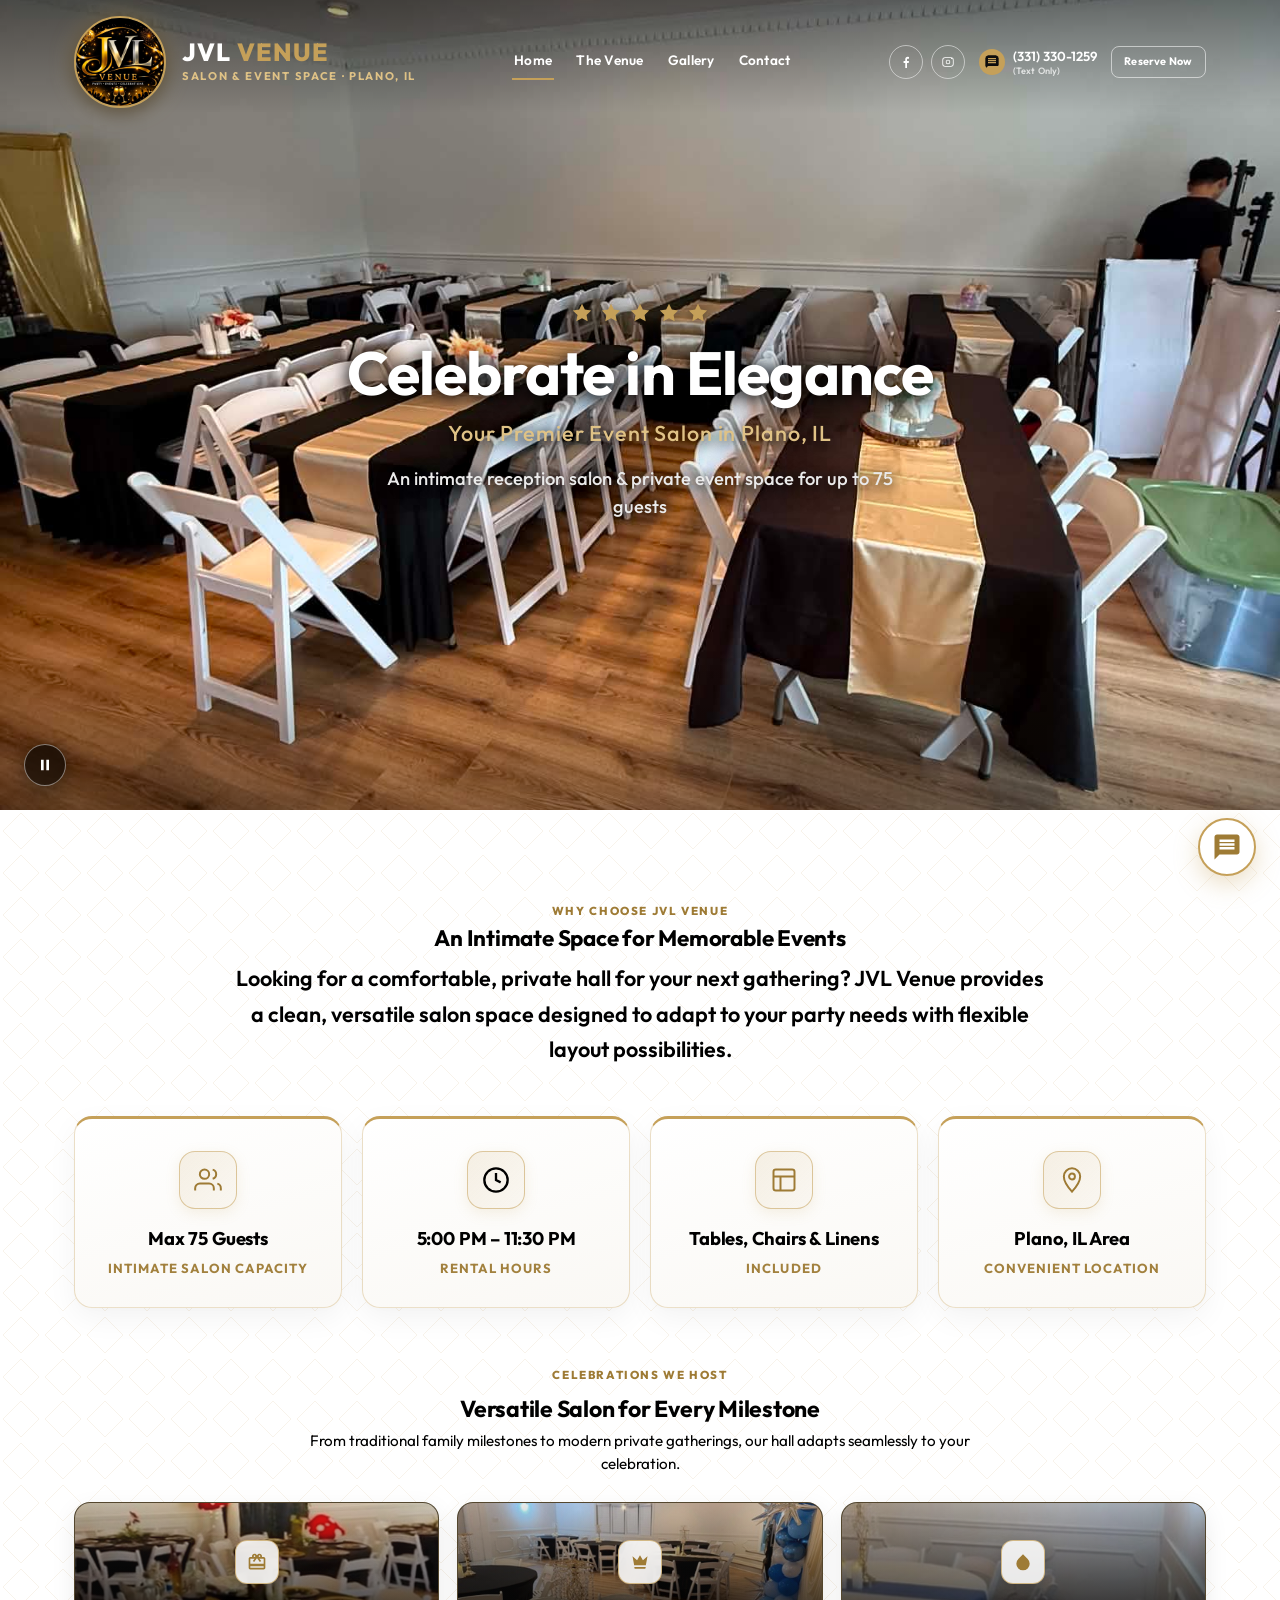
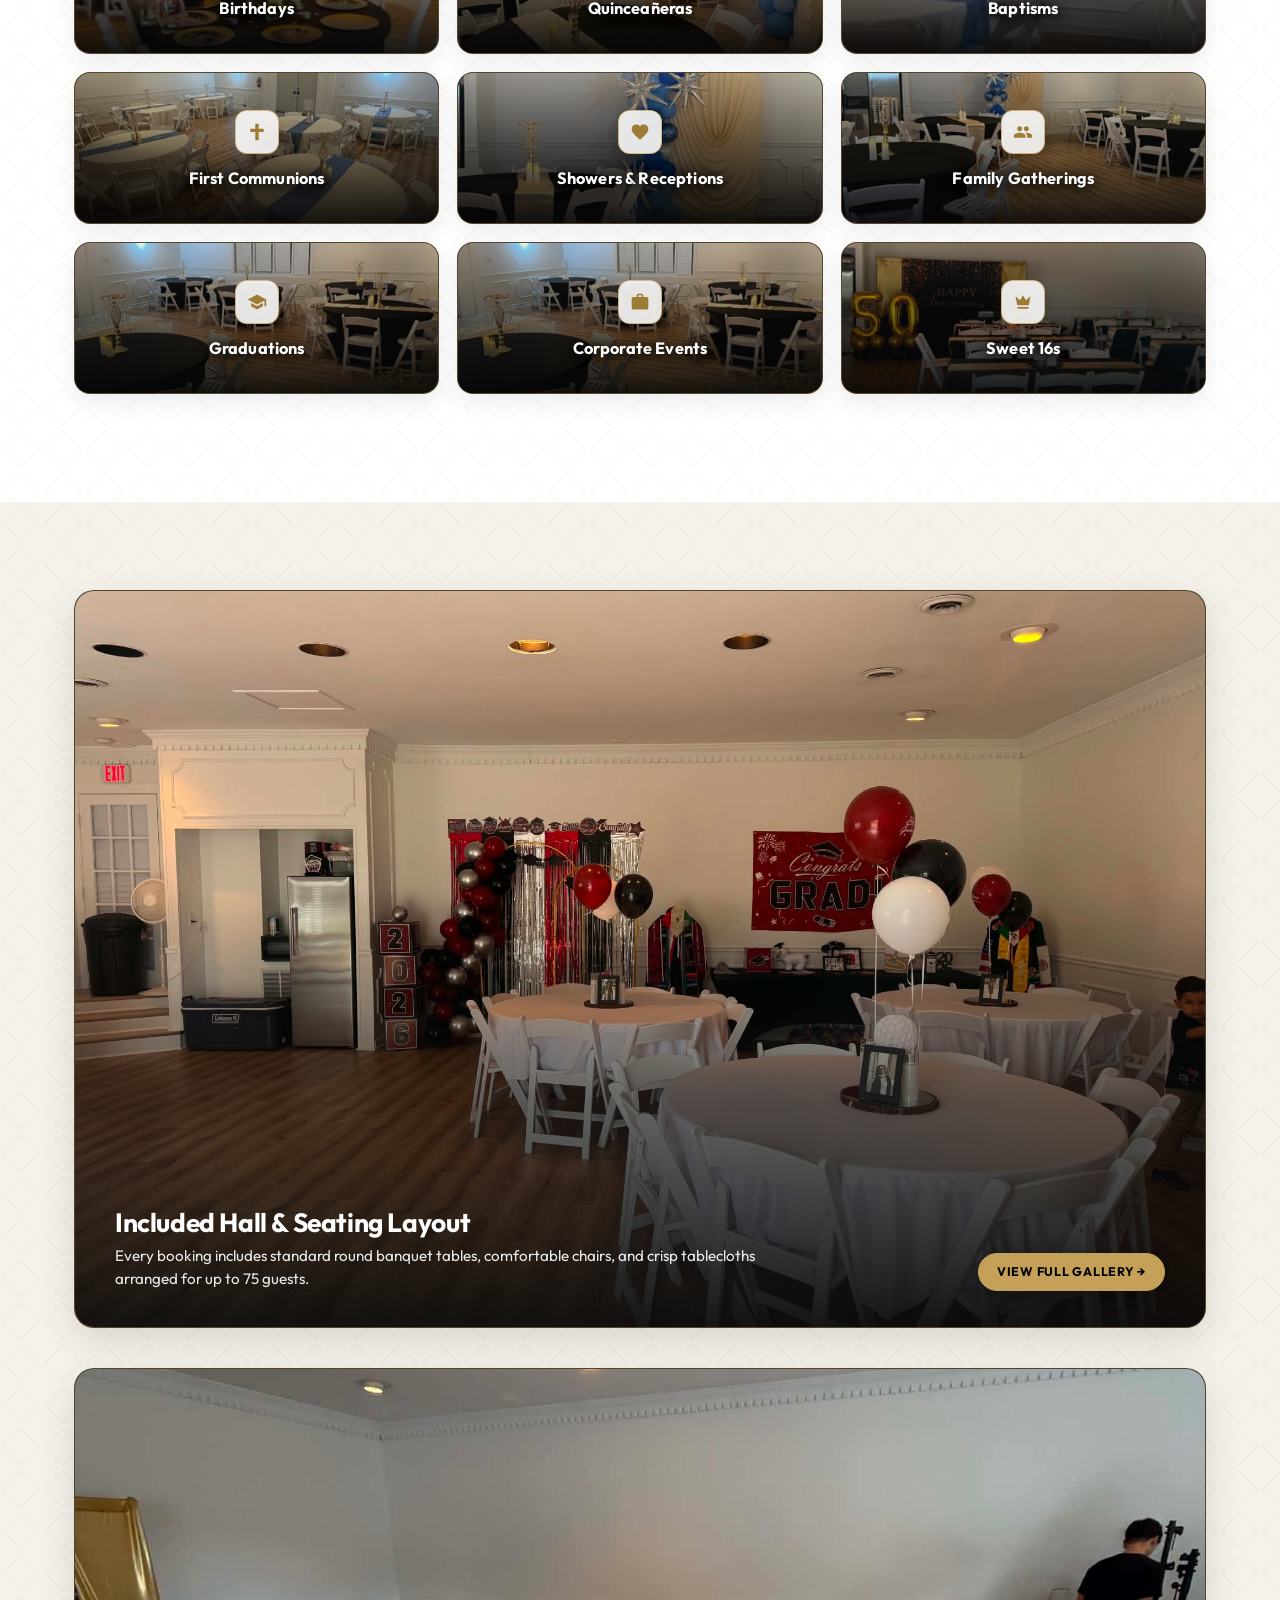
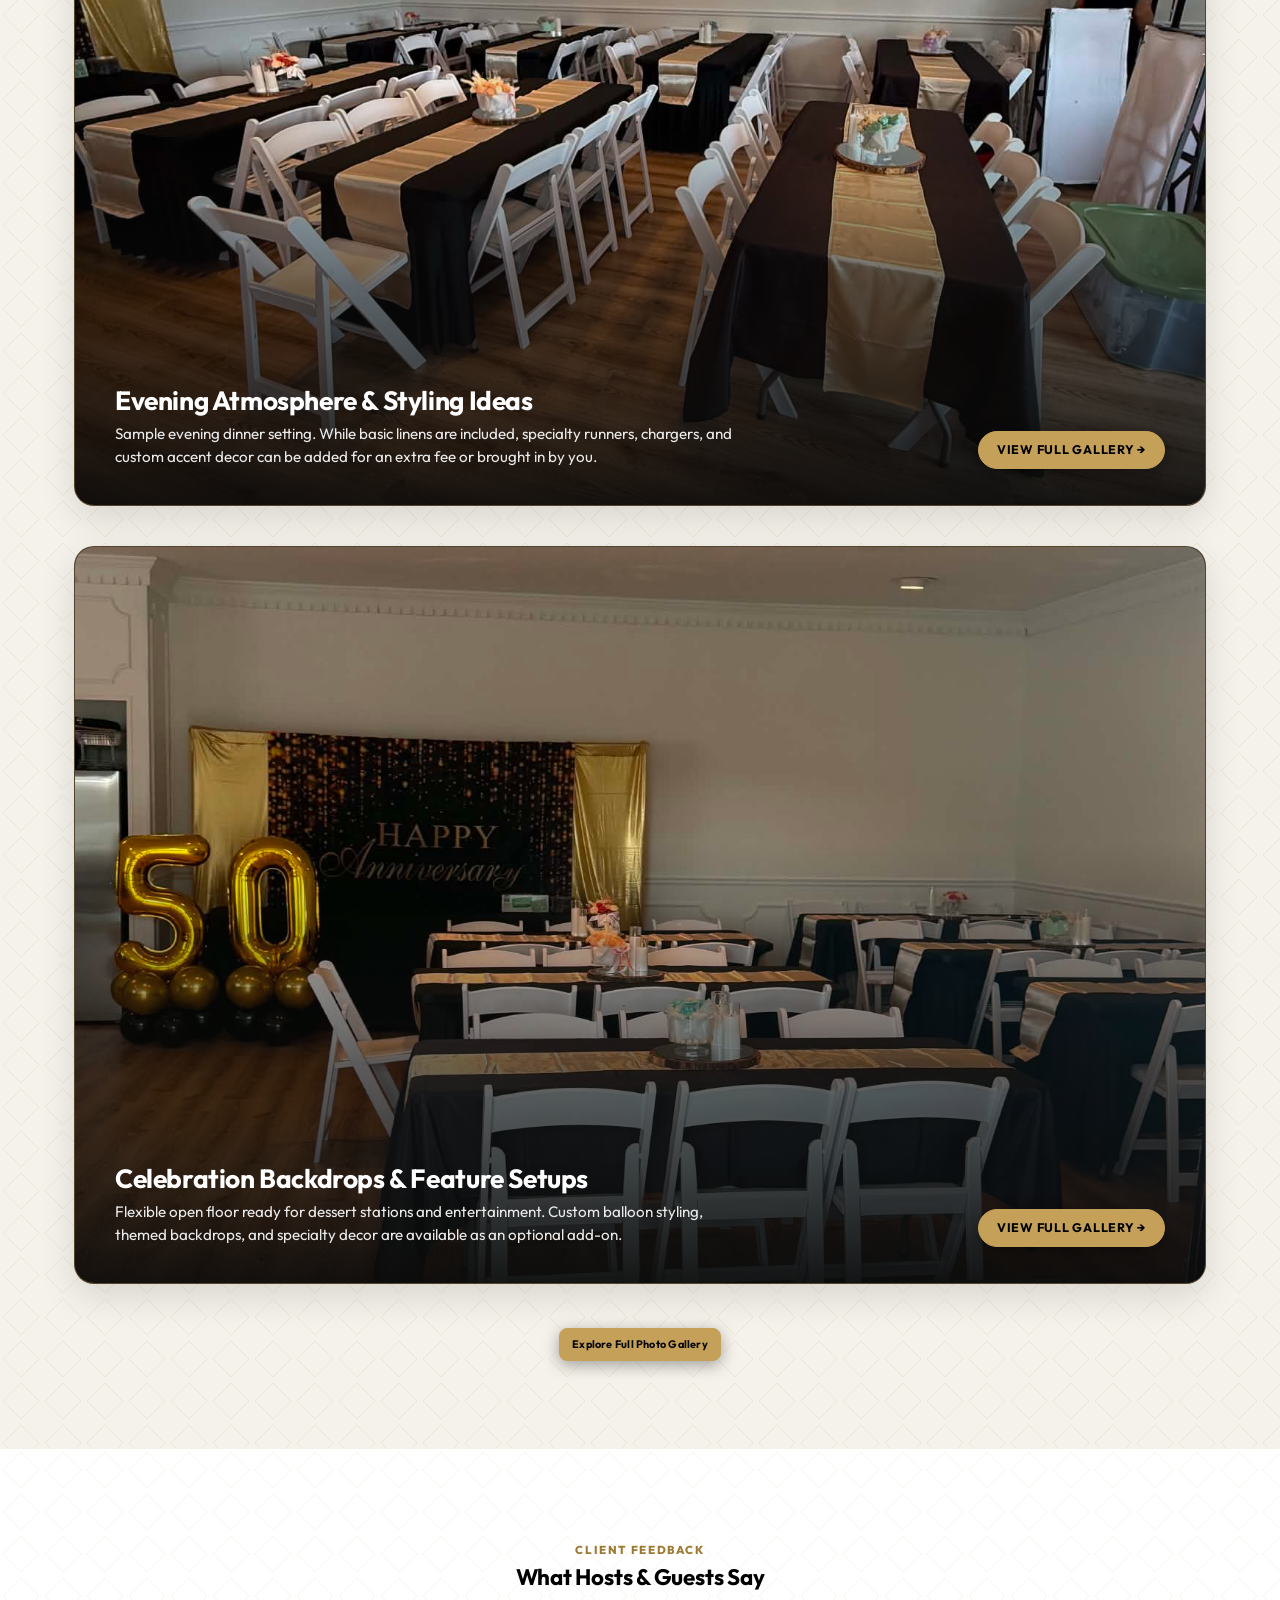
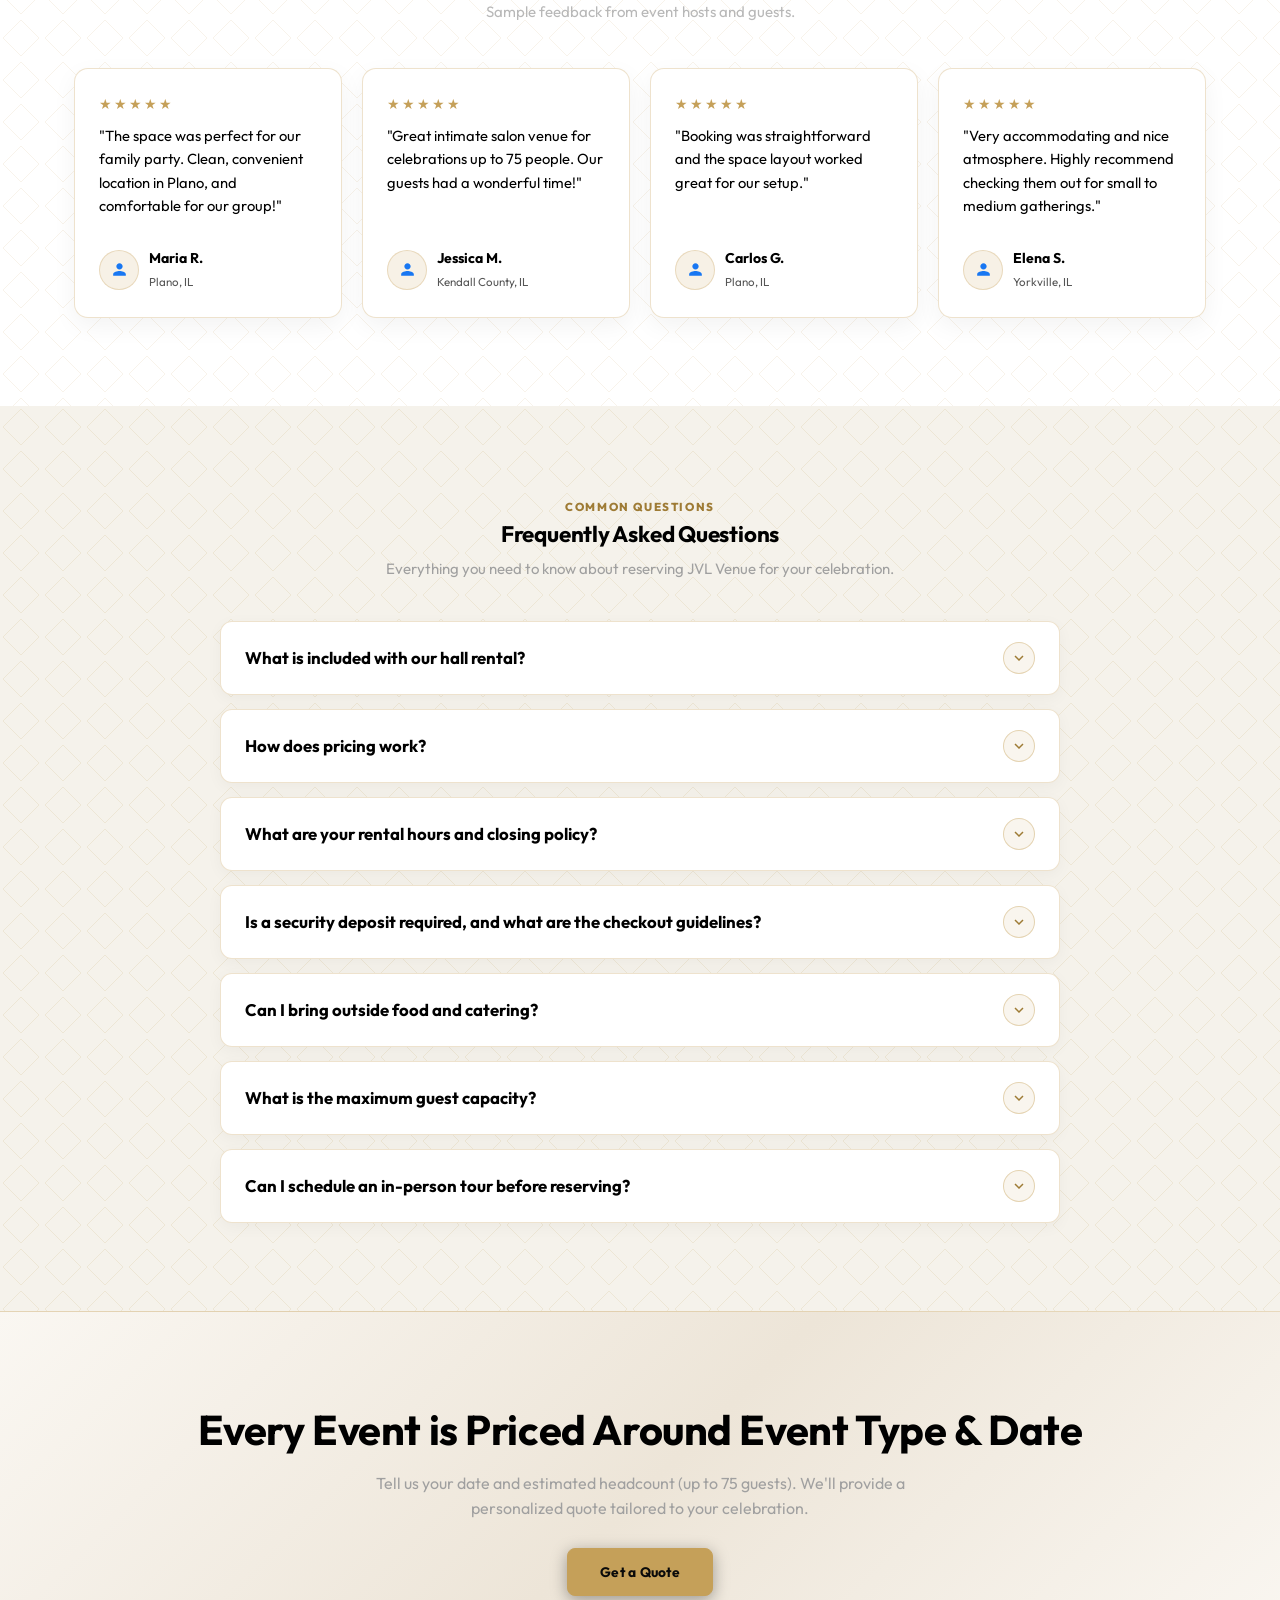
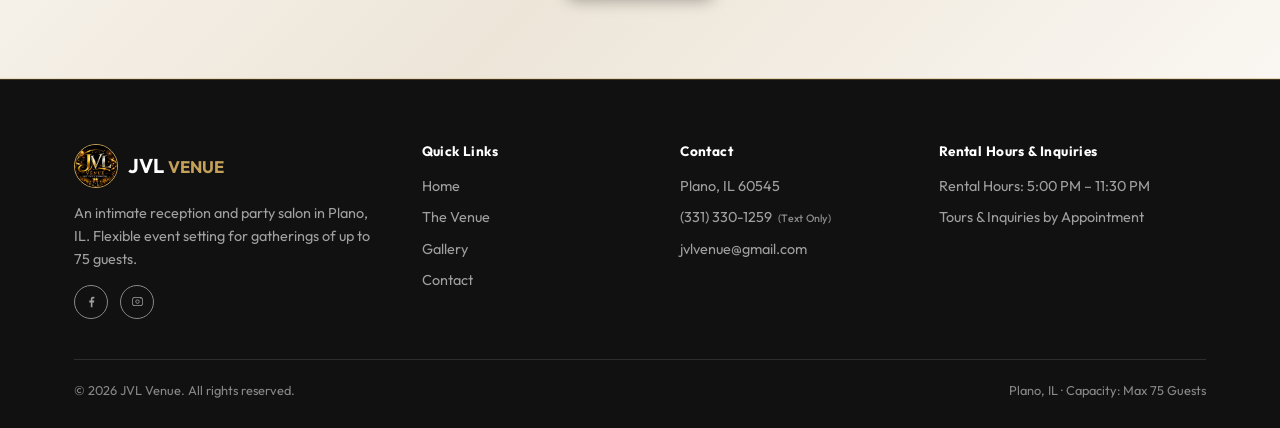
==== commit 5a7a6157: "Add automatic SMS floating prompt card widget to message owner's phone number" ====
--- a/index.html
+++ b/index.html
@@ -477,9 +477,34 @@
   </div>
 </footer>
 
-<a href="contact.html" class="floating-contact" aria-label="Message JVL Venue">
-  <svg viewBox="0 0 24 24"><path d="M20 4H4c-1.1 0-2 .9-2 2v12c0 1.1.9 2 2 2h16c1.1 0 2-.9 2-2V6c0-1.1-.9-2-2-2zm0 4l-8 5-8-5V6l8 5 8-5v2z"/></svg>
-</a>
+<!-- Floating SMS Action Widget -->
+<div class="sms-widget-wrap">
+  <div class="sms-prompt-card" id="sms-prompt-card" role="dialog" aria-modal="true" aria-label="Text JVL Venue">
+    <button type="button" class="sms-prompt-close" id="sms-prompt-close" aria-label="Close message prompt">&times;</button>
+    <div class="sms-prompt-header">
+      <div class="sms-prompt-avatar">
+        <img src="photos/logo-celebration.jpg" alt="JVL Venue">
+        <span class="sms-online-dot"></span>
+      </div>
+      <div class="sms-prompt-meta">
+        <strong class="sms-prompt-title">JVL Venue</strong>
+        <span class="sms-prompt-sub">(Text Only) · (331) 330-1259</span>
+      </div>
+    </div>
+    <p class="sms-prompt-body">Would you like to send a direct text message to our venue coordinator at <strong>(331) 330-1259</strong> to check dates or ask questions?</p>
+    <div class="sms-prompt-actions">
+      <a href="sms:+13313301259" class="btn btn--gold sms-btn-send">
+        <svg width="18" height="18" viewBox="0 0 24 24" fill="currentColor"><path d="M20 2H4c-1.1 0-2 .9-2 2v18l4-4h14c1.1 0 2-.9 2-2V4c0-1.1-.9-2-2-2z"/></svg>
+        <span>Send Text Message</span>
+      </a>
+      <a href="contact.html" class="sms-btn-form"><span>Or use inquiry form &rarr;</span></a>
+    </div>
+  </div>
+
+  <button type="button" class="floating-contact" id="floating-sms-btn" aria-label="Text JVL Venue at (331) 330-1259" title="Text us at (331) 330-1259">
+    <svg viewBox="0 0 24 24"><path d="M20 2H4c-1.1 0-2 .9-2 2v18l4-4h14c1.1 0 2-.9 2-2V4c0-1.1-.9-2-2-2zm-2 12H6v-2h12v2zm0-3H6V9h12v2zm0-3H6V6h12v2z"/></svg>
+  </button>
+</div>
 
 <script src="script.js"></script>
 </body>
--- a/styles.css
+++ b/styles.css
@@ -245,13 +245,6 @@
 }
 .brand:hover img{transform:scale(1.06)}
 .brand small{display:block;font-family:'Outfit',sans-serif;font-weight:600;font-size:.6rem;letter-spacing:.12em;color:var(--gray-400);text-transform:uppercase}
-/* Legibility over hero video when navbar is transparent (desktop header only) */
-@media (min-width: 961px) {
-  header.site:not(.scrolled) nav.main-nav a,
-  header.site:not(.scrolled) .phone-pill{
-    text-shadow:0 1px 8px rgba(0,0,0,.85), 0 2px 18px rgba(0,0,0,.95);
-  }
-}
 
 nav.main-nav{display:flex;align-items:center;gap:20px}
 nav.main-nav a{
@@ -1489,6 +1482,19 @@
   padding:12px 14px;border:1.5px solid rgba(255,255,255,.16);border-radius:10px;font-family:inherit;font-size:.95rem;background:#181818;color:var(--white);
   transition:border-color .15s ease, box-shadow .15s ease;
 }
+.contact-form select{
+  cursor:pointer;
+  appearance:none;
+  -webkit-appearance:none;
+  background-image:url("data:image/svg+xml,%3Csvg xmlns='http://www.w3.org/2000/svg' width='16' height='16' viewBox='0 0 24 24' fill='none' stroke='%23C5A059' stroke-width='2.5' stroke-linecap='round' stroke-linejoin='round'%3E%3Cpath d='M6 9l6 6 6-6'/%3E%3C/svg%3E");
+  background-repeat:no-repeat;
+  background-position:right 14px center;
+  padding-right:40px;
+}
+.contact-form select option{
+  background:#1a1a1a;
+  color:#ffffff;
+}
 .contact-form input:focus,.contact-form select:focus,.contact-form textarea:focus{
   outline:none;border-color:var(--gold);box-shadow:0 0 0 3px rgba(197,160,89,.22);
 }
@@ -1582,30 +1588,253 @@
 .footer-socials svg{width:15px;height:15px;fill:currentColor}
 .footer-bottom{border-top:1px solid rgba(255,255,255,.12);padding-top:20px;display:flex;justify-content:space-between;font-size:.8rem;color:var(--gray-500)}
 
-/* ---------- Floating Contact / Text Chat Button ---------- */
-.floating-contact{
-  position:fixed;bottom:24px;right:24px;left:auto;z-index:100;
-  width:58px;height:58px;
-  background:#25D366; /* Generic messaging green hinting at SMS/text chat */
-  border:2.5px solid rgba(255,255,255,.4);
-  border-radius:50%;
-  display:flex;align-items:center;justify-content:center;
-  box-shadow:0 8px 24px rgba(37,211,102,.45), 0 4px 14px rgba(0,0,0,.6);
-  transition:transform .2s ease,background .2s ease,box-shadow .2s ease;
-}
-.floating-contact:hover{
-  transform:scale(1.08);
-  background:#1ebe5d;
-  box-shadow:0 12px 30px rgba(37,211,102,.6), 0 6px 18px rgba(0,0,0,.7);
-}
-.floating-contact svg{
-  width:30px;height:30px;
-  fill:#ffffff;
-  transition:transform .2s ease;
-}
-.floating-contact:hover svg{
-  fill:#ffffff;
-  transform:scale(1.05);
+/* ---------- Floating Contact / SMS Prompt Widget ---------- */
+.sms-widget-wrap {
+  position: fixed;
+  bottom: 24px;
+  right: 24px;
+  z-index: 1000;
+  display: flex;
+  flex-direction: column;
+  align-items: flex-end;
+}
+
+.floating-contact {
+  position: relative;
+  width: 58px;
+  height: 58px;
+  background: #25D366;
+  border: 2.5px solid rgba(255, 255, 255, .4);
+  border-radius: 50%;
+  display: flex;
+  align-items: center;
+  justify-content: center;
+  box-shadow: 0 8px 24px rgba(37, 211, 102, .45), 0 4px 14px rgba(0, 0, 0, .6);
+  transition: transform .2s ease, background .2s ease, box-shadow .2s ease;
+  cursor: pointer;
+  padding: 0;
+}
+
+.floating-contact:hover {
+  transform: scale(1.08);
+  background: #1ebe5d;
+  box-shadow: 0 12px 30px rgba(37, 211, 102, .6), 0 6px 18px rgba(0, 0, 0, .7);
+}
+
+.floating-contact svg {
+  width: 30px;
+  height: 30px;
+  fill: #ffffff;
+  transition: transform .2s ease;
+}
+
+.floating-contact:hover svg {
+  fill: #ffffff;
+  transform: scale(1.05);
+}
+
+/* SMS Prompt Card */
+.sms-prompt-card {
+  position: absolute;
+  bottom: 70px;
+  right: 0;
+  width: 310px;
+  max-width: calc(100vw - 36px);
+  background: #181818;
+  border: 1px solid rgba(197, 160, 89, 0.4);
+  border-radius: 16px;
+  box-shadow: 0 16px 40px rgba(0, 0, 0, 0.6);
+  padding: 18px 20px;
+  display: flex;
+  flex-direction: column;
+  gap: 12px;
+  opacity: 0;
+  visibility: hidden;
+  transform: translateY(12px) scale(0.96);
+  transition: opacity .25s ease, transform .25s ease, visibility .25s ease;
+  pointer-events: none;
+}
+
+.sms-prompt-card.open {
+  opacity: 1;
+  visibility: visible;
+  transform: translateY(0) scale(1);
+  pointer-events: auto;
+}
+
+.sms-prompt-close {
+  position: absolute;
+  top: 10px;
+  right: 12px;
+  background: none;
+  border: none;
+  color: var(--gray-400);
+  font-size: 1.35rem;
+  line-height: 1;
+  cursor: pointer;
+  padding: 4px 8px;
+  border-radius: 6px;
+  transition: color .15s ease, background .15s ease;
+}
+
+.sms-prompt-close:hover {
+  color: var(--white);
+  background: rgba(255, 255, 255, .1);
+}
+
+.sms-prompt-header {
+  display: flex;
+  align-items: center;
+  gap: 12px;
+  padding-right: 20px;
+}
+
+.sms-prompt-avatar {
+  position: relative;
+  width: 44px;
+  height: 44px;
+  flex-shrink: 0;
+}
+
+.sms-prompt-avatar img {
+  width: 100%;
+  height: 100%;
+  border-radius: 50%;
+  object-fit: cover;
+  border: 1.5px solid var(--gold);
+}
+
+.sms-online-dot {
+  position: absolute;
+  bottom: 0;
+  right: 0;
+  width: 12px;
+  height: 12px;
+  background: #25D366;
+  border: 2px solid #181818;
+  border-radius: 50%;
+}
+
+.sms-prompt-meta {
+  display: flex;
+  flex-direction: column;
+  gap: 2px;
+}
+
+.sms-prompt-title {
+  font-family: 'Outfit', sans-serif;
+  font-size: 1rem;
+  font-weight: 700;
+  color: var(--white);
+  line-height: 1.2;
+}
+
+.sms-prompt-sub {
+  font-size: 0.78rem;
+  color: var(--gold);
+  font-weight: 600;
+}
+
+.sms-prompt-body {
+  font-size: 0.88rem;
+  line-height: 1.45;
+  color: var(--gray-300);
+  margin: 0;
+}
+
+.sms-prompt-body strong {
+  color: var(--gold-light);
+  font-weight: 700;
+}
+
+.sms-prompt-actions {
+  display: flex;
+  flex-direction: column;
+  gap: 8px;
+  margin-top: 4px;
+}
+
+.sms-btn-send {
+  display: inline-flex;
+  align-items: center;
+  justify-content: center;
+  gap: 8px;
+  width: 100%;
+  padding: 10px 16px;
+  background: #25D366;
+  color: #ffffff;
+  border: 1px solid #1ebe5d;
+  border-radius: 8px;
+  font-size: 0.92rem;
+  font-weight: 700;
+  text-decoration: none;
+  box-shadow: 0 4px 14px rgba(37, 211, 102, 0.35);
+  transition: background .2s ease, transform .15s ease, box-shadow .2s ease;
+}
+
+.sms-btn-send:hover {
+  background: #1ebe5d;
+  color: #ffffff;
+  transform: translateY(-1px);
+  box-shadow: 0 6px 18px rgba(37, 211, 102, 0.5);
+}
+
+.sms-btn-form {
+  font-size: 0.8rem;
+  color: var(--gray-400);
+  text-align: center;
+  text-decoration: none;
+  padding: 4px;
+  transition: color .15s ease;
+}
+
+.sms-btn-form:hover {
+  color: var(--gold);
+  text-decoration: underline;
+}
+
+/* Light Theme Overrides for SMS Prompt */
+body.theme-light .sms-prompt-card {
+  background: #FFFFFF !important;
+  border: 1px solid rgba(197, 160, 89, 0.45) !important;
+  box-shadow: 0 16px 36px rgba(0, 0, 0, 0.16) !important;
+}
+
+body.theme-light .sms-online-dot {
+  border-color: #FFFFFF !important;
+}
+
+body.theme-light .sms-prompt-title {
+  color: #111111 !important;
+}
+
+body.theme-light .sms-prompt-sub {
+  color: #8c6819 !important;
+}
+
+body.theme-light .sms-prompt-body {
+  color: #333333 !important;
+}
+
+body.theme-light .sms-prompt-body strong {
+  color: #8c6819 !important;
+}
+
+body.theme-light .sms-prompt-close {
+  color: #888888 !important;
+}
+
+body.theme-light .sms-prompt-close:hover {
+  color: #111111 !important;
+  background: rgba(0, 0, 0, .05) !important;
+}
+
+body.theme-light .sms-btn-form {
+  color: #666666 !important;
+}
+
+body.theme-light .sms-btn-form:hover {
+  color: #8c6819 !important;
 }
 
 /* ---------- Placeholder styling for pending photos & logos ---------- */
@@ -1662,7 +1891,7 @@
   color:var(--white);
   line-height:1.1;
   white-space:nowrap;
-  text-shadow:0 2px 14px rgba(0,0,0,.85);
+  text-shadow:none;
   transition:font-size .35s cubic-bezier(.16,1,.3,1);
 }
 .brand-text-logo .brand-title span{
@@ -1677,7 +1906,7 @@
   color:var(--gold-light);
   margin-top:3px;
   white-space:nowrap;
-  text-shadow:0 1px 8px rgba(0,0,0,.85);
+  text-shadow:none;
   transition:font-size .35s cubic-bezier(.16,1,.3,1), margin-top .35s ease;
 }
 header.site.scrolled .brand-text-logo .brand-title{
@@ -2118,26 +2347,42 @@
   border-color:var(--gold-light) !important;
   color:#000000 !important;
 }
-body.theme-light header.site:not(.scrolled) .nav-toggle{
-  background:transparent;
-  border-color:rgba(0,0,0,.3);
-  color:#111111;
-}
-body.theme-light header.site:not(.scrolled) .nav-toggle-bar{
-  background:#111111;
+/* Consistent hamburger menu across transparent & opaque navbar */
+body.theme-light .nav-toggle,
+body.theme-light header.site:not(.scrolled) .nav-toggle,
+body.theme-light header.site.scrolled .nav-toggle{
+  background:transparent !important;
+  border:1.5px solid rgba(0,0,0,.22) !important;
+  color:#111111 !important;
+}
+body.theme-light .nav-toggle:hover,
+body.theme-light header.site:not(.scrolled) .nav-toggle:hover,
+body.theme-light header.site.scrolled .nav-toggle:hover{
+  background:rgba(197,160,89,.15) !important;
+  border-color:var(--gold-dark) !important;
+}
+body.theme-light .nav-toggle-bar,
+body.theme-light header.site:not(.scrolled) .nav-toggle-bar,
+body.theme-light header.site.scrolled .nav-toggle-bar{
+  background:#111111 !important;
 }
 
 /* HOMEPAGE HERO: Keep Header over Video Hero in pristine Dark Mode when Unscrolled */
 body.theme-light.page-home header.site:not(.scrolled) .brand,
 body.theme-light.page-home header.site:not(.scrolled) .brand-text-logo .brand-title,
-body.theme-light.page-home header.site:not(.scrolled) nav.main-nav a,
 body.theme-light.page-home header.site:not(.scrolled) .phone-pill,
 body.theme-light:has(.hero:not(.hero--small)) header.site:not(.scrolled) .brand,
 body.theme-light:has(.hero:not(.hero--small)) header.site:not(.scrolled) .brand-text-logo .brand-title,
-body.theme-light:has(.hero:not(.hero--small)) header.site:not(.scrolled) nav.main-nav a,
 body.theme-light:has(.hero:not(.hero--small)) header.site:not(.scrolled) .phone-pill{
   color:var(--white) !important;
-  text-shadow:0 1px 8px rgba(0,0,0,.85), 0 2px 18px rgba(0,0,0,.95) !important;
+  text-shadow:none !important;
+}
+@media (min-width: 981px){
+  body.theme-light.page-home header.site:not(.scrolled) nav.main-nav a,
+  body.theme-light:has(.hero:not(.hero--small)) header.site:not(.scrolled) nav.main-nav a{
+    color:var(--white) !important;
+    text-shadow:none !important;
+  }
 }
 body.theme-light.page-home header.site:not(.scrolled) .brand-text-logo .brand-title span,
 body.theme-light:has(.hero:not(.hero--small)) header.site:not(.scrolled) .brand-text-logo .brand-title span{
@@ -2146,7 +2391,7 @@
 body.theme-light.page-home header.site:not(.scrolled) .brand-text-logo .brand-sub,
 body.theme-light:has(.hero:not(.hero--small)) header.site:not(.scrolled) .brand-text-logo .brand-sub{
   color:var(--gold-light) !important;
-  text-shadow:0 1px 8px rgba(0,0,0,.95) !important;
+  text-shadow:none !important;
 }
 body.theme-light.page-home header.site:not(.scrolled) .phone-pill svg,
 body.theme-light:has(.hero:not(.hero--small)) header.site:not(.scrolled) .phone-pill svg{
@@ -2184,16 +2429,6 @@
   background:#ffffff !important;
   color:#000000 !important;
 }
-body.theme-light.page-home header.site:not(.scrolled) .nav-toggle,
-body.theme-light:has(.hero:not(.hero--small)) header.site:not(.scrolled) .nav-toggle{
-  background:rgba(255,255,255,.05) !important;
-  border-color:rgba(255,255,255,.2) !important;
-  color:var(--white) !important;
-}
-body.theme-light.page-home header.site:not(.scrolled) .nav-toggle-bar,
-body.theme-light:has(.hero:not(.hero--small)) header.site:not(.scrolled) .nav-toggle-bar{
-  background:var(--white) !important;
-}
 
 body.theme-light header.site.scrolled{
   background:rgba(255,255,255,.98);
@@ -2253,51 +2488,99 @@
   border-color:var(--gold-dark) !important;
   color:#FFFFFF !important;
 }
-body.theme-light header.site.scrolled .nav-toggle{
-  background:transparent !important;
-  border-color:rgba(0,0,0,.2) !important;
-}
-body.theme-light header.site.scrolled .nav-toggle-bar{
-  background:#111111 !important;
-}
-
-/* Desktop Navbar in Light Mode - 100% transparent background on nav and links */
-body.theme-light nav.main-nav{
-  background:transparent !important;
-  border:none !important;
-  box-shadow:none !important;
-}
-body.theme-light .nav-links-wrap{
-  background:transparent !important;
-}
-body.theme-light nav.main-nav a,
-body.theme-light .nav-links-wrap a{
-  background:transparent !important;
-  box-shadow:none !important;
-}
-body.theme-light nav.main-nav a:hover,
-body.theme-light nav.main-nav a.active,
-body.theme-light .nav-links-wrap a:hover,
-body.theme-light .nav-links-wrap a.active{
-  background:transparent !important;
-  color:var(--gold-dark);
-}
-
-/* Mobile Drawer ONLY in Light Mode (screens <= 980px) */
+
+/* ============================================================
+   MOBILE DRAWER (Screens <= 980px)
+   ALWAYS PURE CRISP WHITE DRAWER WITH BLACK & GOLD TYPOGRAPHY
+   ZERO TEXT-SHADOW IN ALL STATES (UNSCROLLED & SCROLLED)
+   ============================================================ */
 @media (max-width:980px){
-  body.theme-light nav.main-nav{
+  body.theme-light nav.main-nav,
+  body.theme-light header.site nav.main-nav,
+  body.theme-light header.site:not(.scrolled) nav.main-nav,
+  body.theme-light header.site.scrolled nav.main-nav,
+  body.theme-light.page-home header.site:not(.scrolled) nav.main-nav,
+  body.theme-light:has(.hero:not(.hero--small)) header.site:not(.scrolled) nav.main-nav{
     background:#FFFFFF !important;
     border-left:1px solid rgba(197,160,89,.3) !important;
-  }
-  body.theme-light .nav-drawer-title{
-    color:#000000;
-  }
-  body.theme-light .nav-close{
-    color:#000000;
-    border-color:rgba(0,0,0,.15);
+    box-shadow:-16px 0 44px rgba(0,0,0,.25) !important;
+  }
+  body.theme-light nav.main-nav *,
+  body.theme-light header.site:not(.scrolled) nav.main-nav *,
+  body.theme-light.page-home header.site:not(.scrolled) nav.main-nav *{
+    text-shadow:none !important;
+    filter:none !important;
+  }
+  body.theme-light .nav-drawer-title,
+  body.theme-light header.site .nav-drawer-title,
+  body.theme-light header.site:not(.scrolled) .nav-drawer-title,
+  body.theme-light.page-home header.site:not(.scrolled) .nav-drawer-title{
+    color:#111111 !important;
+    text-shadow:none !important;
+  }
+  body.theme-light .nav-drawer-title span,
+  body.theme-light header.site .nav-drawer-title span,
+  body.theme-light header.site:not(.scrolled) .nav-drawer-title span,
+  body.theme-light.page-home header.site:not(.scrolled) .nav-drawer-title span{
+    color:var(--gold-dark) !important;
+    text-shadow:none !important;
+  }
+  body.theme-light .nav-close,
+  body.theme-light header.site .nav-close,
+  body.theme-light header.site:not(.scrolled) .nav-close,
+  body.theme-light.page-home header.site:not(.scrolled) .nav-close{
+    color:#111111 !important;
+    background:rgba(0,0,0,.05) !important;
+    border-color:rgba(0,0,0,.15) !important;
+    text-shadow:none !important;
+  }
+  body.theme-light .nav-close:hover{
+    background:rgba(197,160,89,.15) !important;
+    border-color:var(--gold-dark) !important;
+    color:var(--gold-dark) !important;
   }
   body.theme-light .nav-drawer-header{
-    border-bottom:1px solid rgba(0,0,0,.08);
+    border-bottom:1px solid rgba(0,0,0,.08) !important;
+  }
+  body.theme-light nav.main-nav a,
+  body.theme-light .nav-links-wrap a,
+  body.theme-light.page-home header.site:not(.scrolled) nav.main-nav a,
+  body.theme-light:has(.hero:not(.hero--small)) header.site:not(.scrolled) nav.main-nav a,
+  body.theme-light header.site:not(.scrolled) nav.main-nav a,
+  body.theme-light header.site.scrolled nav.main-nav a{
+    color:#111111 !important;
+    text-shadow:none !important;
+    background:transparent !important;
+  }
+  body.theme-light nav.main-nav a.active,
+  body.theme-light .nav-links-wrap a.active,
+  body.theme-light.page-home header.site:not(.scrolled) nav.main-nav a.active,
+  body.theme-light header.site:not(.scrolled) nav.main-nav a.active,
+  body.theme-light nav.main-nav a:hover,
+  body.theme-light .nav-links-wrap a:hover,
+  body.theme-light.page-home header.site:not(.scrolled) nav.main-nav a:hover,
+  body.theme-light header.site:not(.scrolled) nav.main-nav a:hover{
+    color:var(--gold-dark) !important;
+    text-shadow:none !important;
+  }
+  body.theme-light .btn--nav-cta,
+  body.theme-light header.site .btn--nav-cta,
+  body.theme-light header.site:not(.scrolled) .btn--nav-cta,
+  body.theme-light.page-home header.site:not(.scrolled) .btn--nav-cta{
+    background:var(--gold) !important;
+    color:#111111 !important;
+    border:1.5px solid var(--gold) !important;
+    font-weight:700 !important;
+    text-shadow:none !important;
+    box-shadow:0 4px 14px rgba(197,160,89,.3) !important;
+  }
+  body.theme-light .btn--nav-cta:hover,
+  body.theme-light header.site:not(.scrolled) .btn--nav-cta:hover,
+  body.theme-light.page-home header.site:not(.scrolled) .btn--nav-cta:hover{
+    background:var(--gold-light) !important;
+    border-color:var(--gold-light) !important;
+    color:#000000 !important;
+    text-shadow:none !important;
   }
 }
 
@@ -2725,6 +3008,15 @@
   color:#111111 !important;
   box-shadow:0 2px 6px rgba(0,0,0,.02);
 }
+body.theme-light .contact-form select{
+  background-image:url("data:image/svg+xml,%3Csvg xmlns='http://www.w3.org/2000/svg' width='16' height='16' viewBox='0 0 24 24' fill='none' stroke='%237a5814' stroke-width='2.5' stroke-linecap='round' stroke-linejoin='round'%3E%3Cpath d='M6 9l6 6 6-6'/%3E%3C/svg%3E") !important;
+  background-repeat:no-repeat !important;
+  background-position:right 14px center !important;
+}
+body.theme-light .contact-form select option{
+  background:#FFFFFF;
+  color:#111111;
+}
 body.theme-light .contact-form input::placeholder,
 body.theme-light .contact-form textarea::placeholder{
   color:#888888 !important;
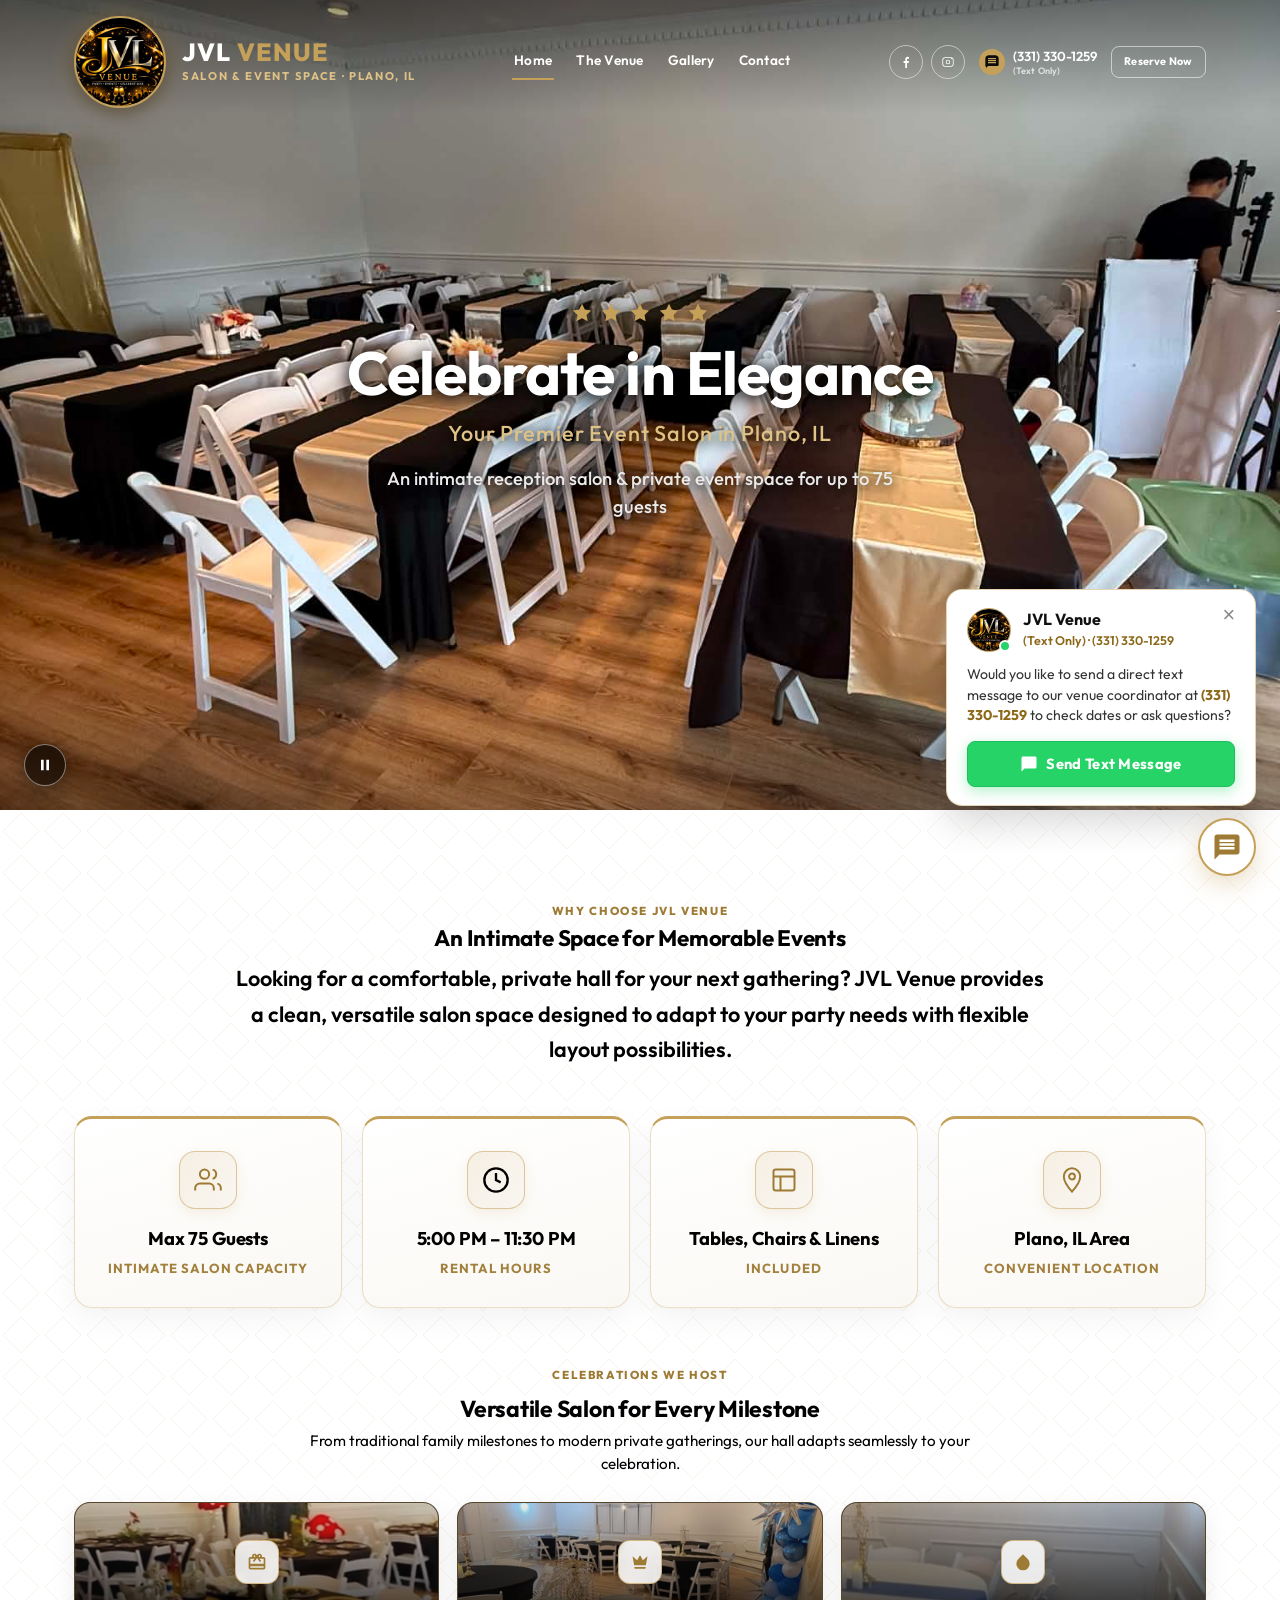
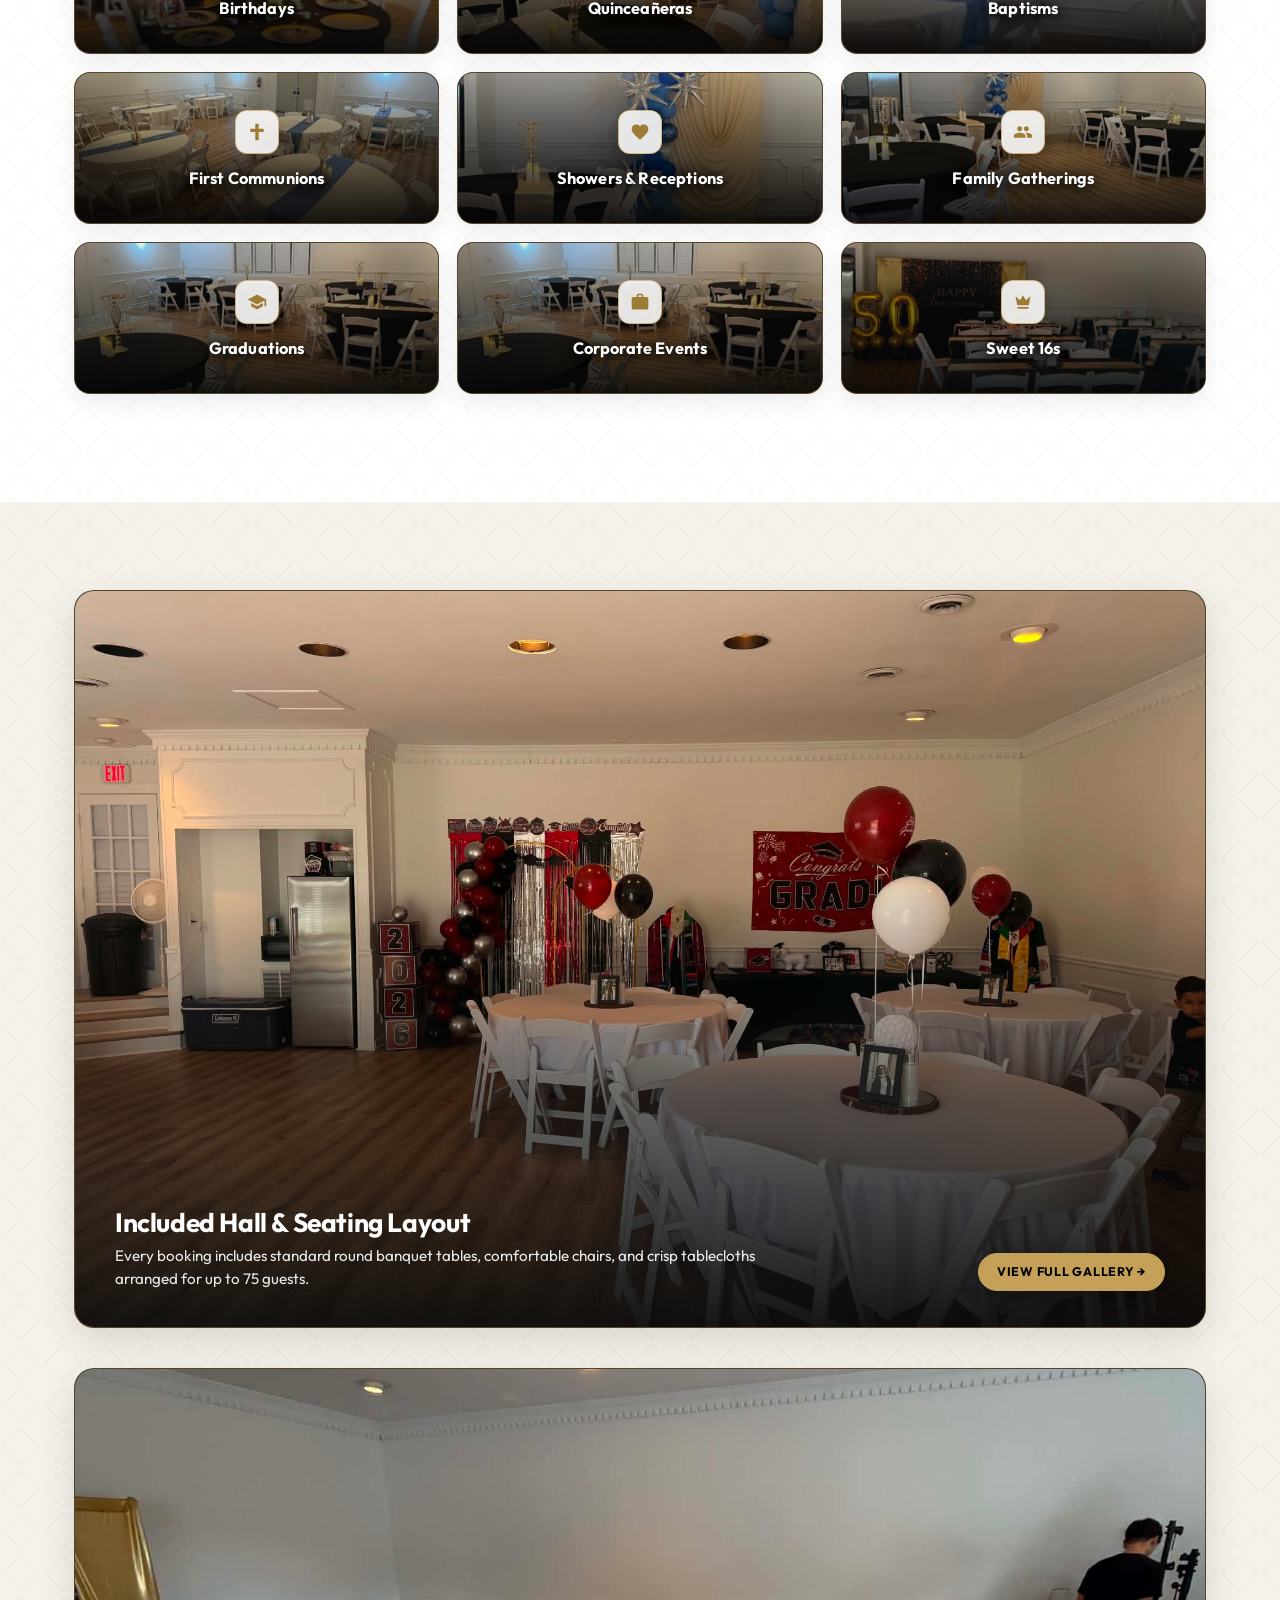
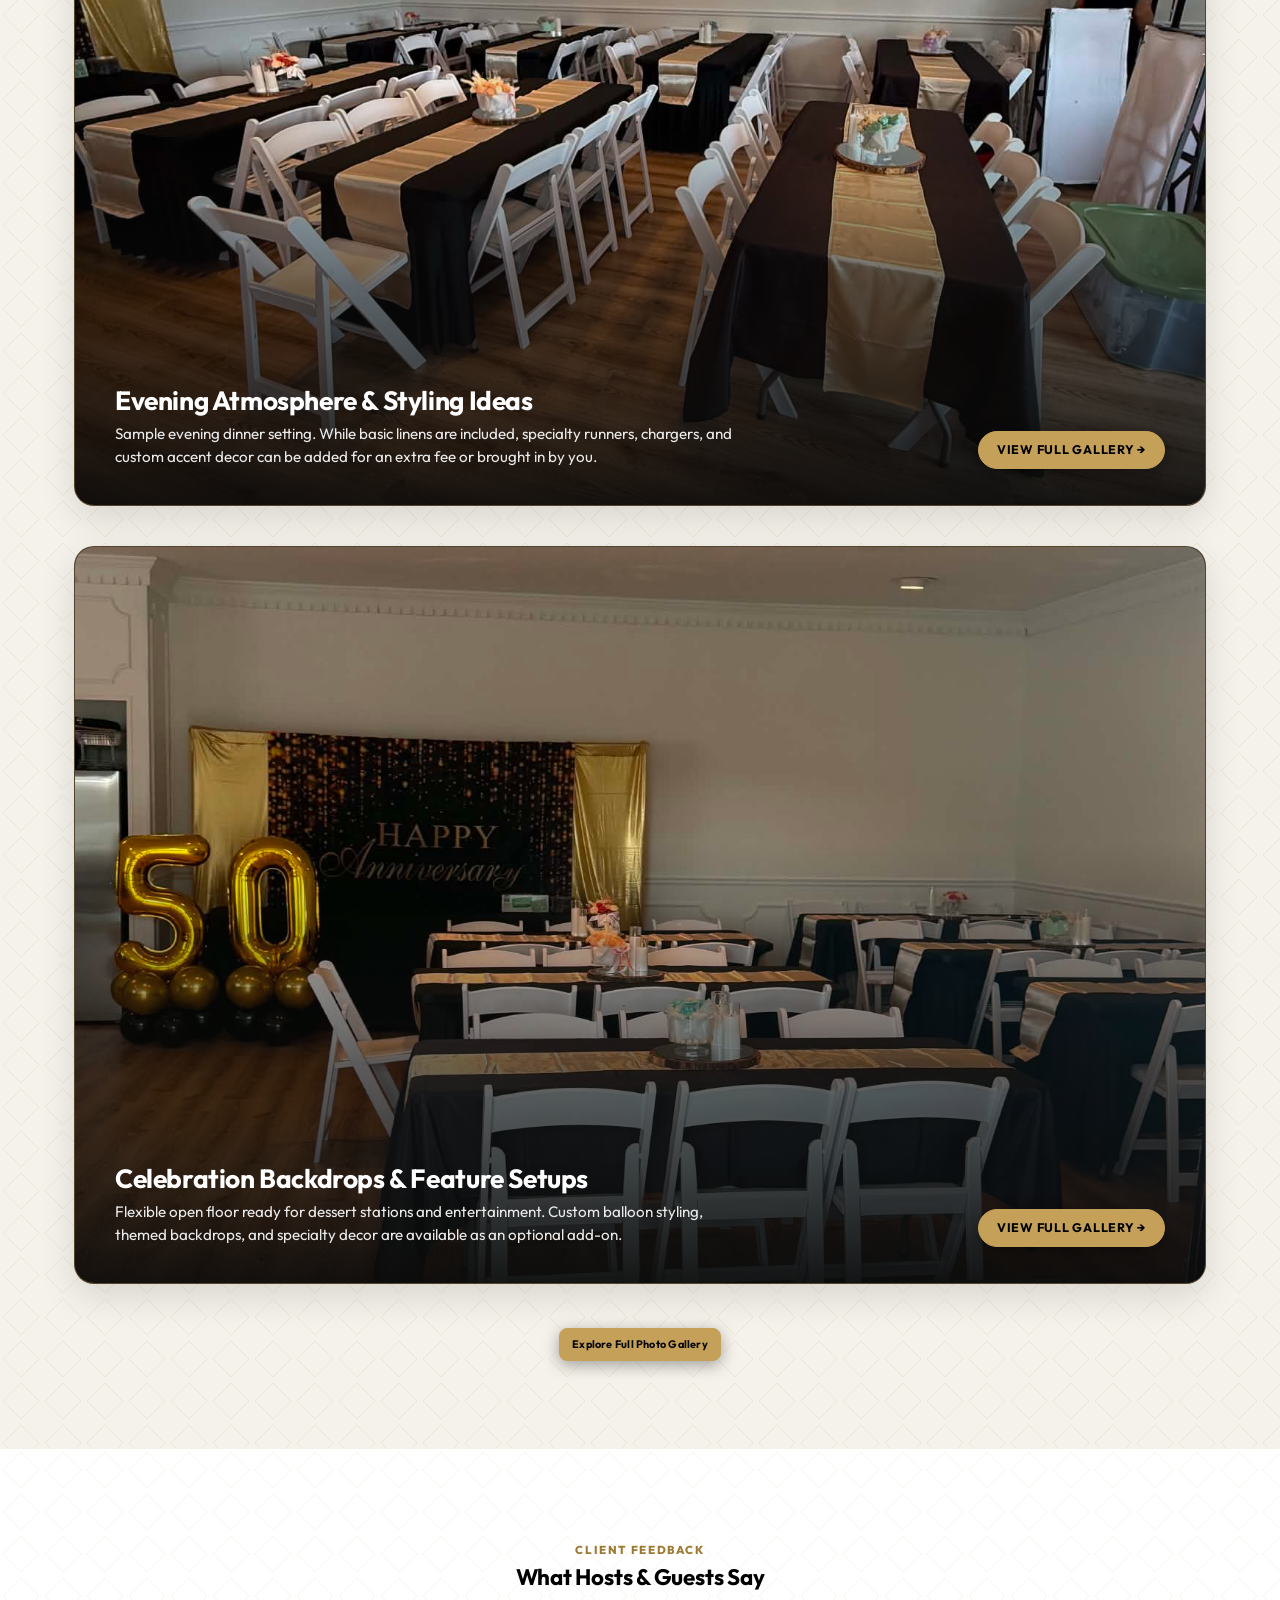
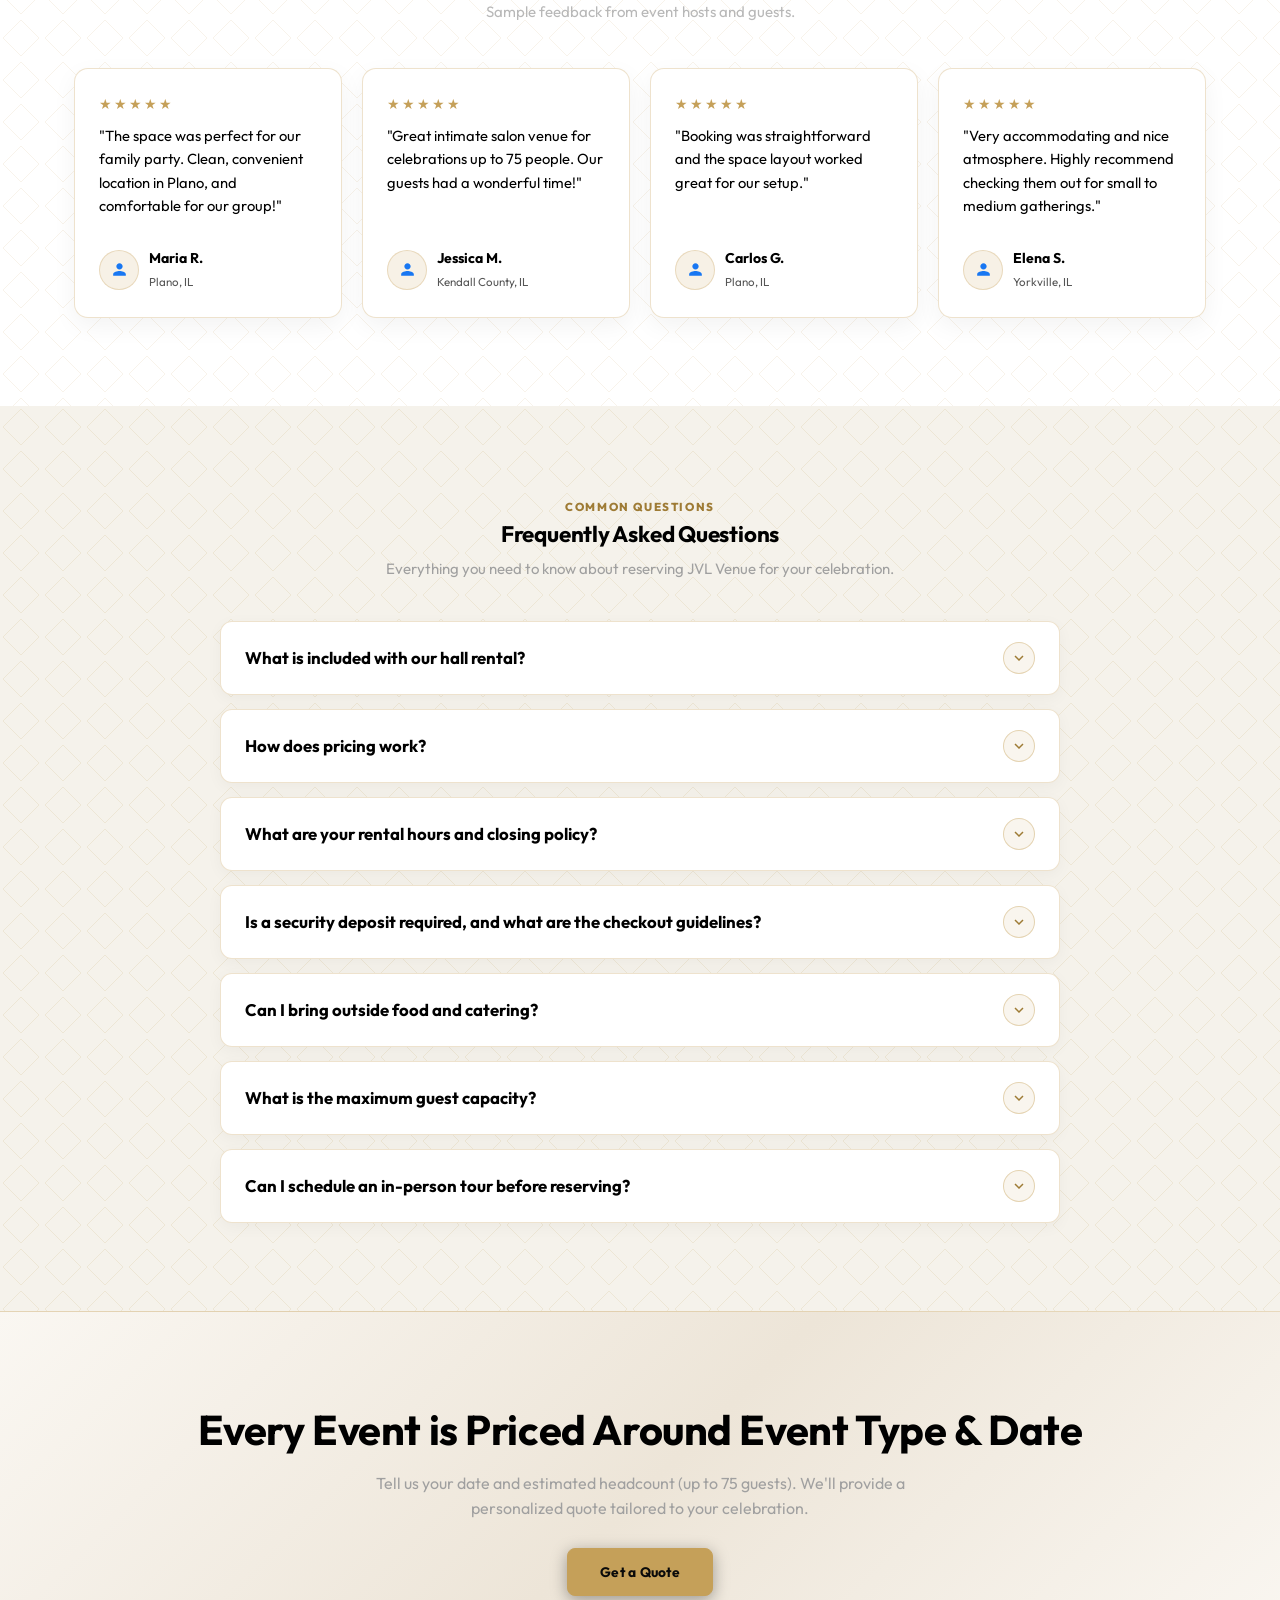
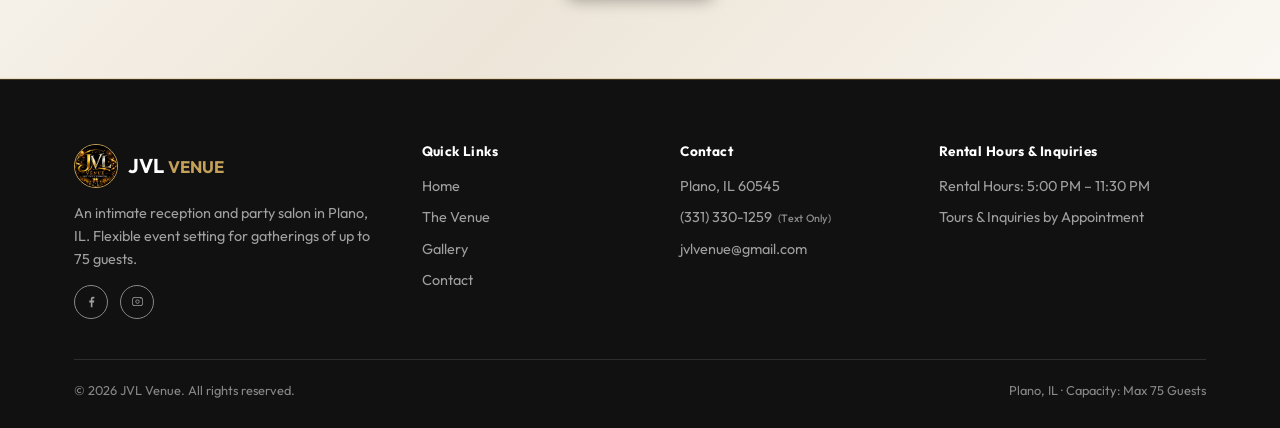
==== commit 3b28deaa: "Ensure floating message icon directly opens text messaging app to (331) 330-1259" ====
--- a/index.html
+++ b/index.html
@@ -497,13 +497,12 @@
         <svg width="18" height="18" viewBox="0 0 24 24" fill="currentColor"><path d="M20 2H4c-1.1 0-2 .9-2 2v18l4-4h14c1.1 0 2-.9 2-2V4c0-1.1-.9-2-2-2z"/></svg>
         <span>Send Text Message</span>
       </a>
-      <a href="contact.html" class="sms-btn-form"><span>Or use inquiry form &rarr;</span></a>
-    </div>
-  </div>
-
-  <button type="button" class="floating-contact" id="floating-sms-btn" aria-label="Text JVL Venue at (331) 330-1259" title="Text us at (331) 330-1259">
+    </div>
+  </div>
+
+  <a href="sms:+13313301259" class="floating-contact" id="floating-sms-btn" aria-label="Text JVL Venue at (331) 330-1259" title="Text us at (331) 330-1259">
     <svg viewBox="0 0 24 24"><path d="M20 2H4c-1.1 0-2 .9-2 2v18l4-4h14c1.1 0 2-.9 2-2V4c0-1.1-.9-2-2-2zm-2 12H6v-2h12v2zm0-3H6V9h12v2zm0-3H6V6h12v2z"/></svg>
-  </button>
+  </a>
 </div>
 
 <script src="script.js"></script>
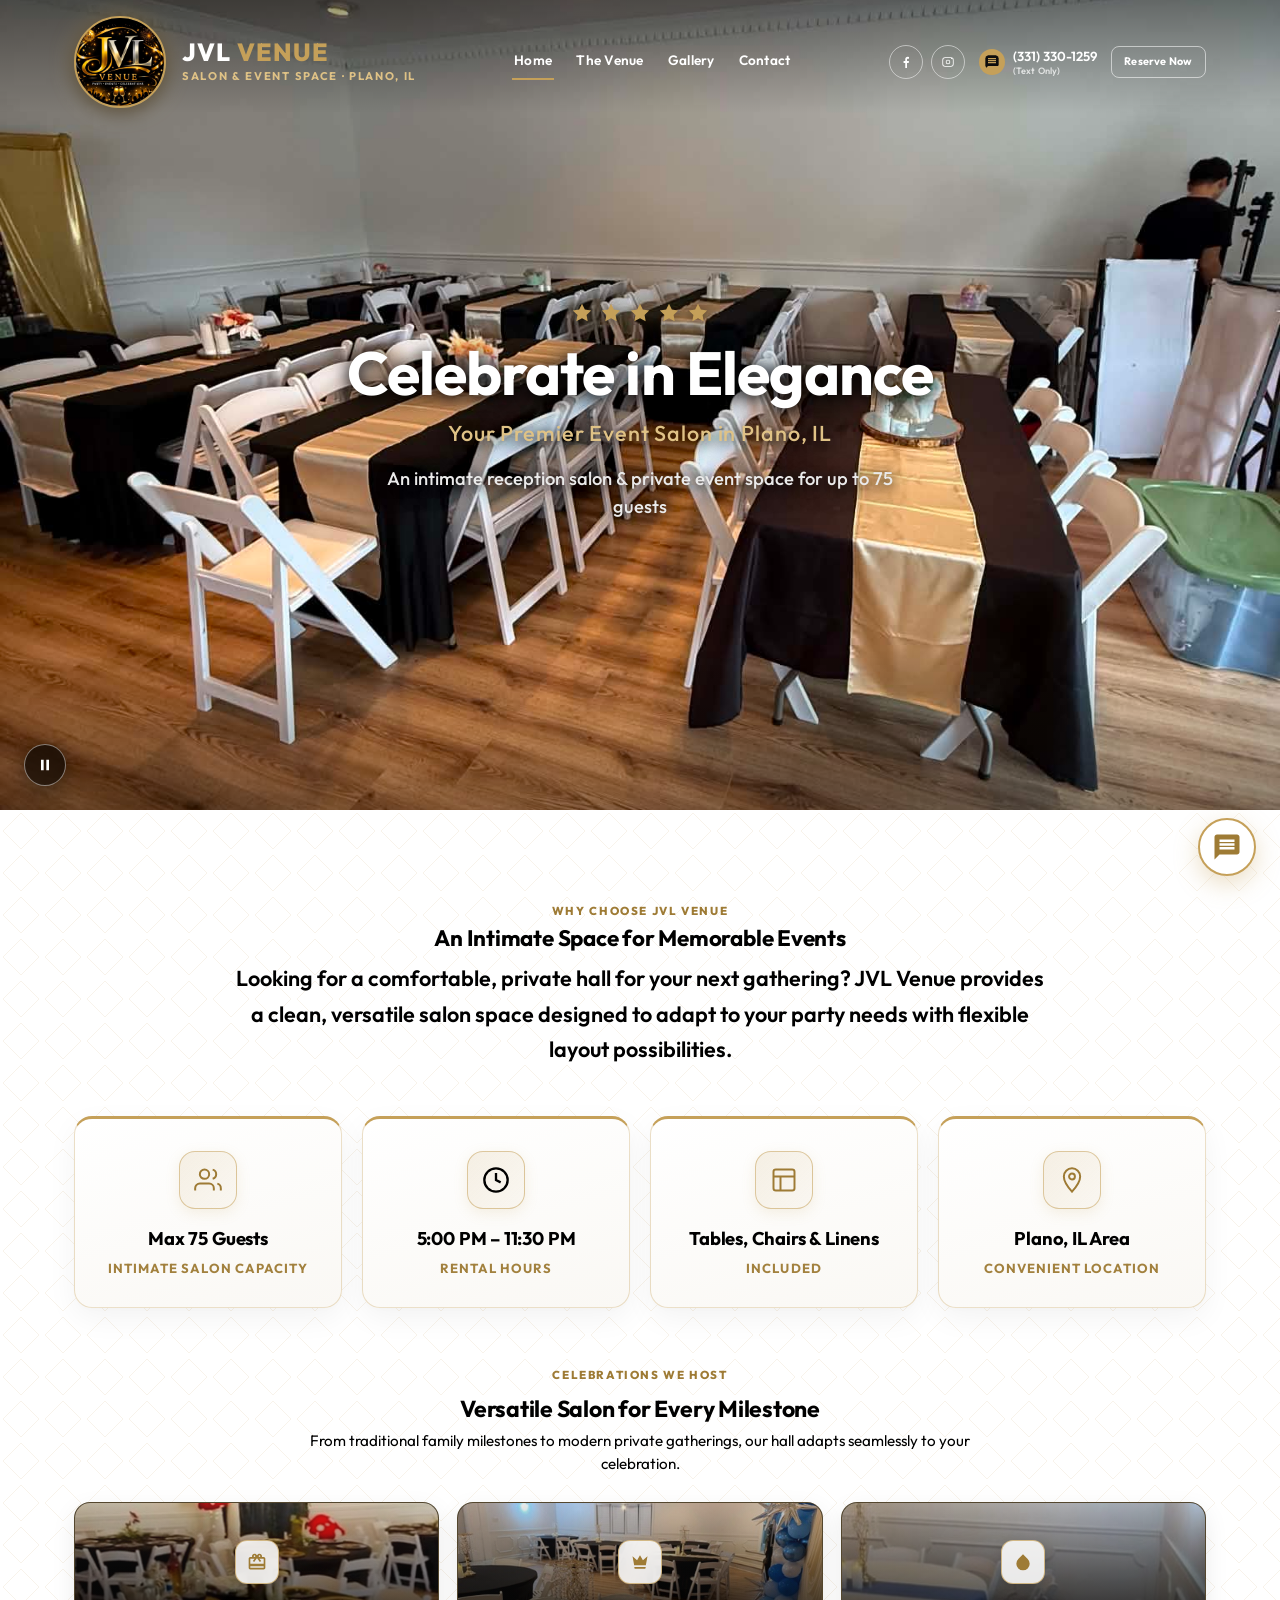
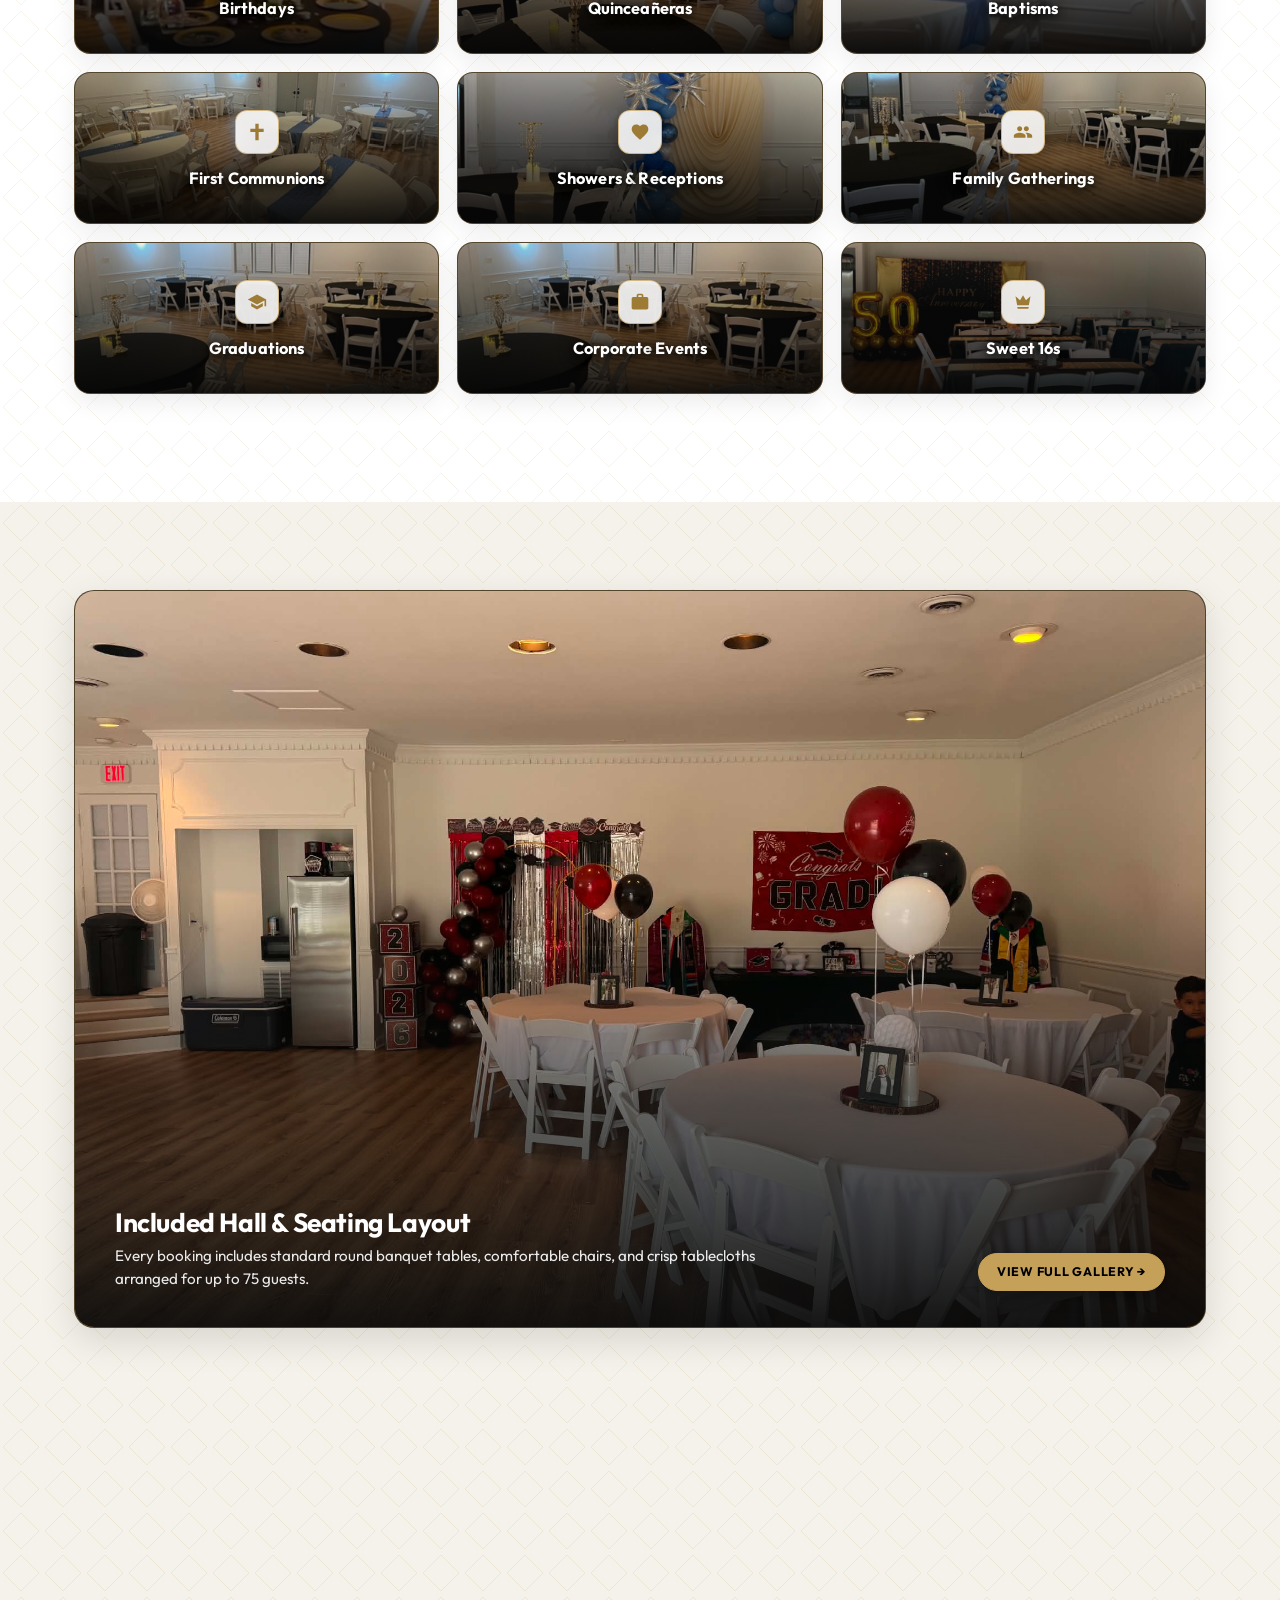
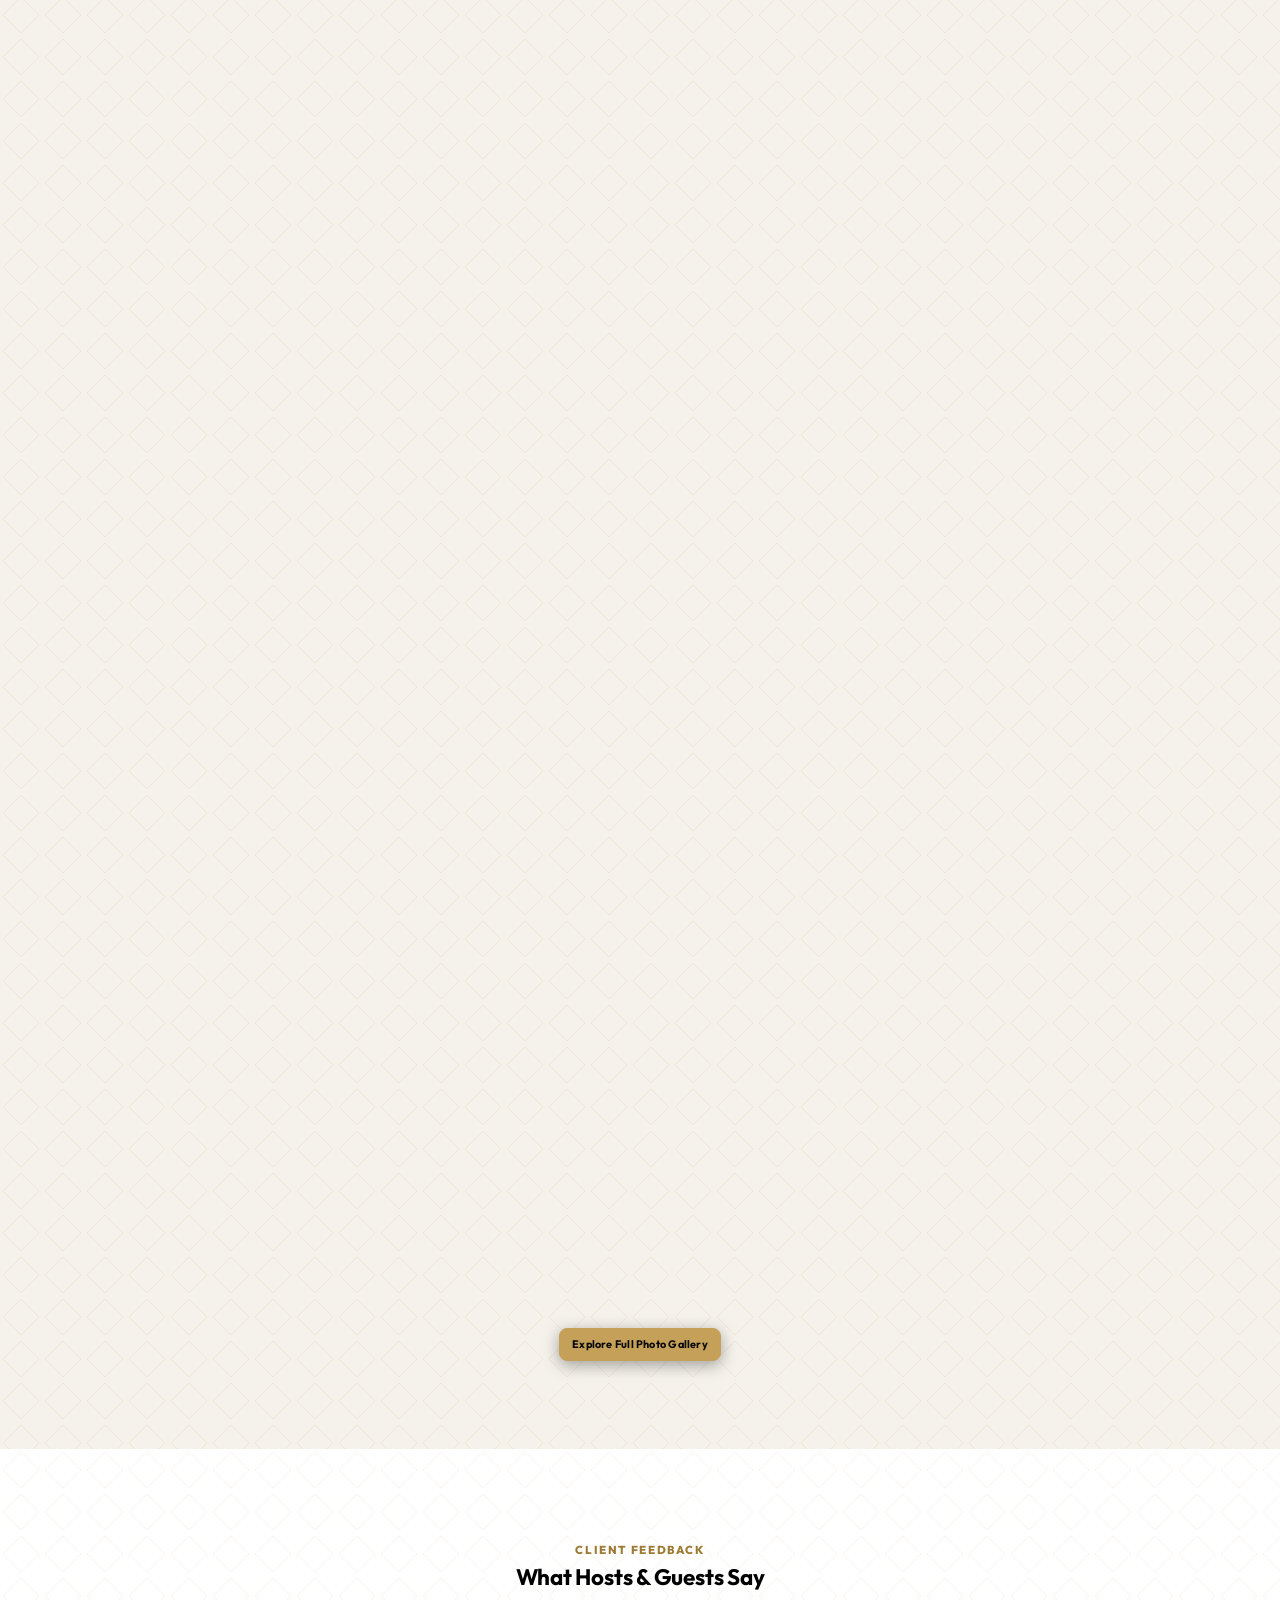
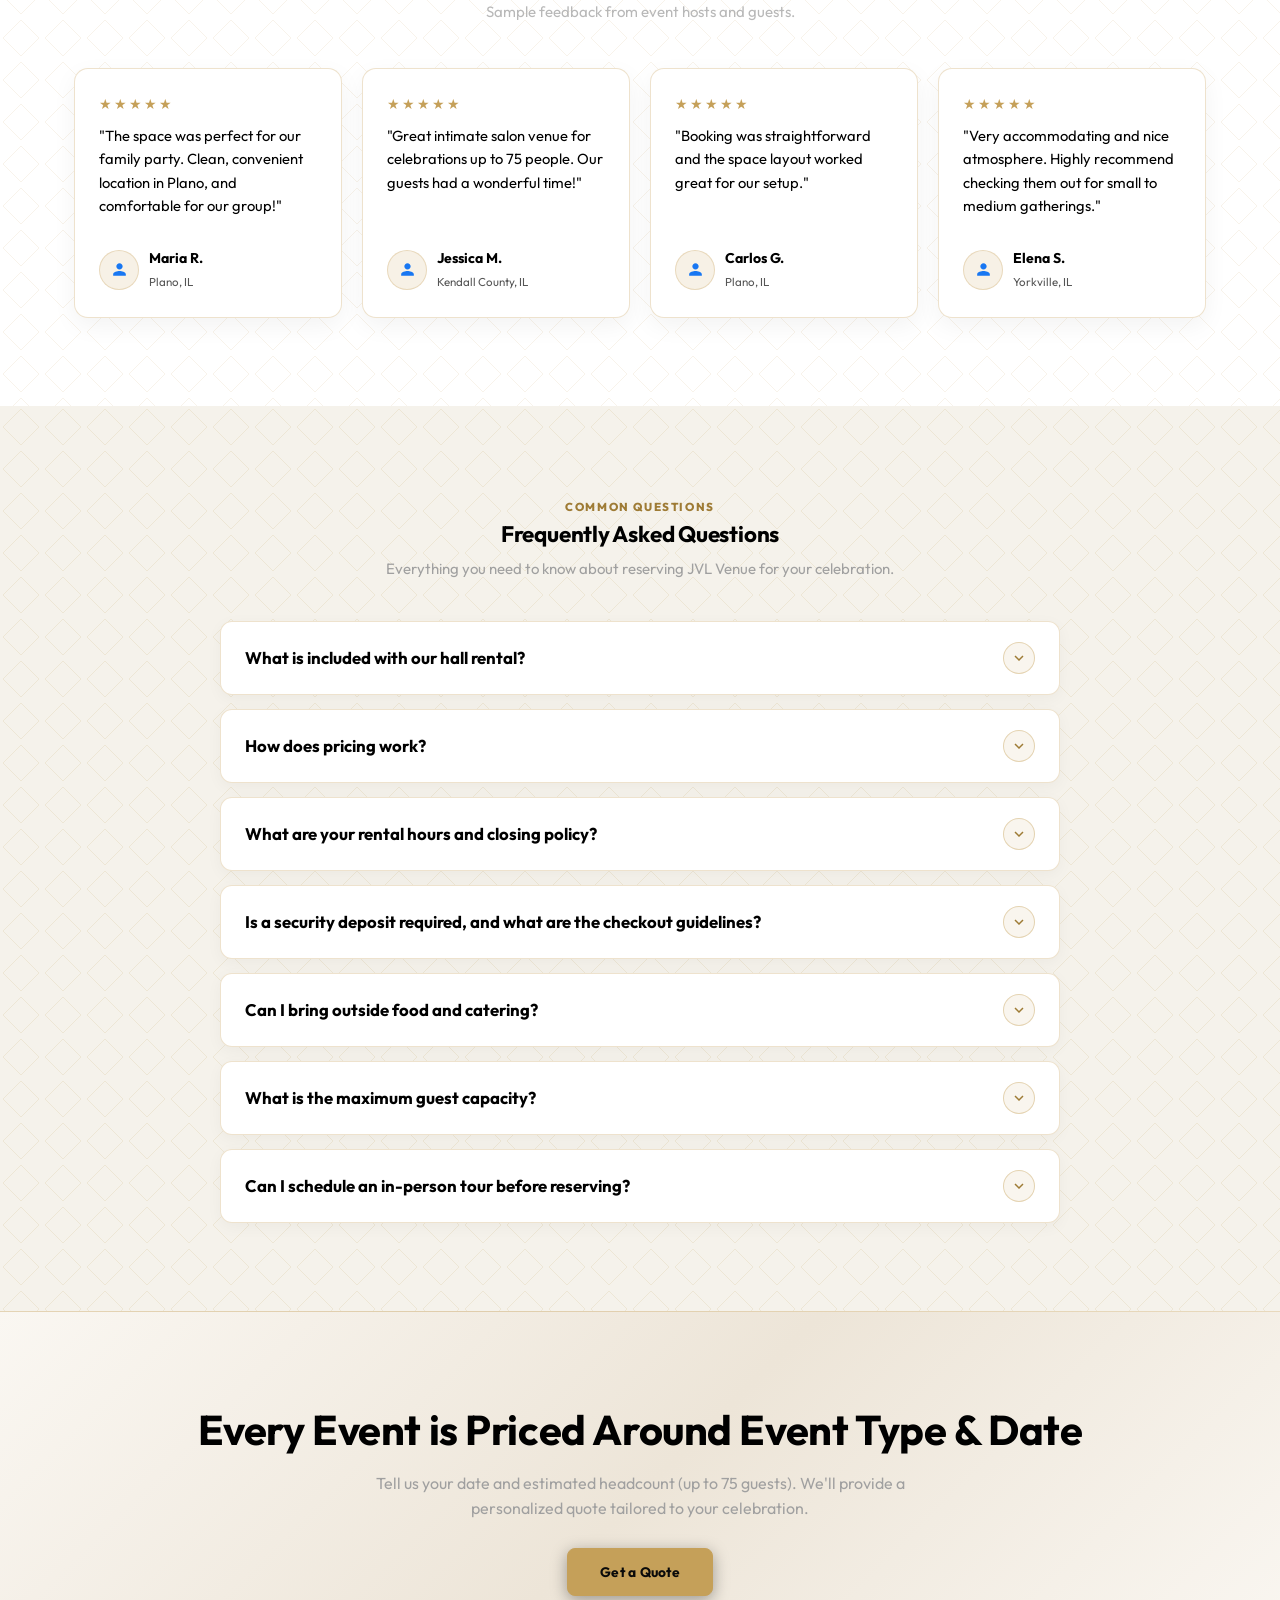
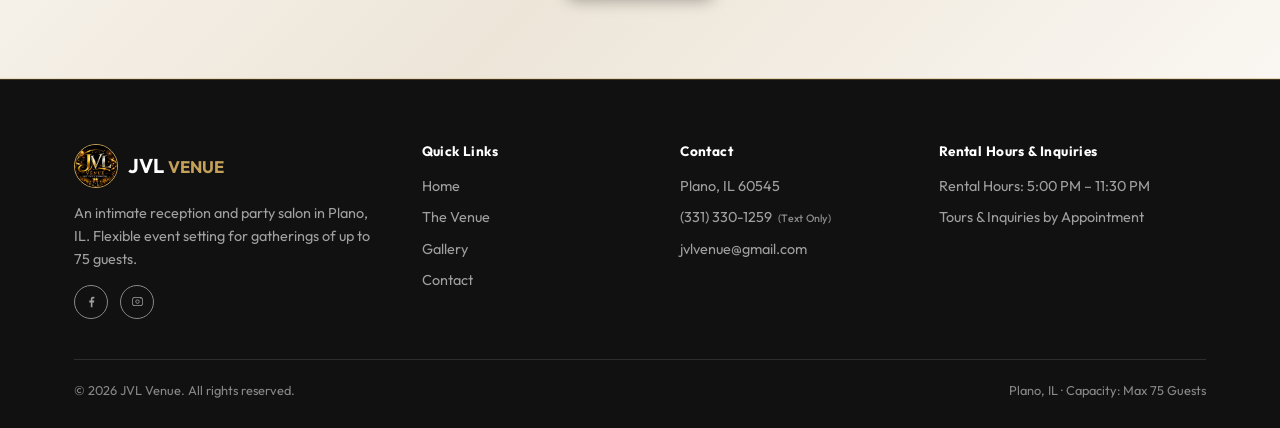
==== commit 1b7d99a7: "Convert floating message button to click-triggered small tooltip popup with direct SMS link" ====
--- a/index.html
+++ b/index.html
@@ -479,30 +479,25 @@
 
 <!-- Floating SMS Action Widget -->
 <div class="sms-widget-wrap">
-  <div class="sms-prompt-card" id="sms-prompt-card" role="dialog" aria-modal="true" aria-label="Text JVL Venue">
-    <button type="button" class="sms-prompt-close" id="sms-prompt-close" aria-label="Close message prompt">&times;</button>
-    <div class="sms-prompt-header">
-      <div class="sms-prompt-avatar">
-        <img src="photos/logo-celebration.jpg" alt="JVL Venue">
-        <span class="sms-online-dot"></span>
-      </div>
-      <div class="sms-prompt-meta">
-        <strong class="sms-prompt-title">JVL Venue</strong>
-        <span class="sms-prompt-sub">(Text Only) · (331) 330-1259</span>
-      </div>
-    </div>
-    <p class="sms-prompt-body">Would you like to send a direct text message to our venue coordinator at <strong>(331) 330-1259</strong> to check dates or ask questions?</p>
-    <div class="sms-prompt-actions">
-      <a href="sms:+13313301259" class="btn btn--gold sms-btn-send">
-        <svg width="18" height="18" viewBox="0 0 24 24" fill="currentColor"><path d="M20 2H4c-1.1 0-2 .9-2 2v18l4-4h14c1.1 0 2-.9 2-2V4c0-1.1-.9-2-2-2z"/></svg>
-        <span>Send Text Message</span>
-      </a>
-    </div>
-  </div>
-
-  <a href="sms:+13313301259" class="floating-contact" id="floating-sms-btn" aria-label="Text JVL Venue at (331) 330-1259" title="Text us at (331) 330-1259">
+  <div class="sms-popup-tooltip" id="sms-popup-tooltip" role="tooltip" aria-hidden="true">
+    <a href="sms:+13313301259" class="sms-popup-content" id="sms-popup-link">
+      <span class="sms-popup-icon">
+        <svg viewBox="0 0 24 24"><path d="M20 2H4c-1.1 0-2 .9-2 2v18l4-4h14c1.1 0 2-.9 2-2V4c0-1.1-.9-2-2-2zm-2 12H6v-2h12v2zm0-3H6V9h12v2zm0-3H6V6h12v2z"/></svg>
+      </span>
+      <div class="sms-popup-text">
+        <span class="sms-popup-label">Send text message to</span>
+        <strong class="sms-popup-number">(331) 330-1259</strong>
+      </div>
+      <span class="sms-popup-arrow-btn">
+        <svg viewBox="0 0 24 24" width="16" height="16"><path fill="currentColor" d="M5 13h11.86l-5.43 5.43 1.42 1.42L21.14 12l-8.29-7.85-1.42 1.42L16.86 11H5v2z"/></svg>
+      </span>
+    </a>
+    <button type="button" class="sms-popup-close" id="sms-popup-close" aria-label="Close tooltip">&times;</button>
+  </div>
+
+  <button type="button" class="floating-contact" id="floating-sms-btn" aria-label="Send text message to (331) 330-1259" title="Send text message to (331) 330-1259">
     <svg viewBox="0 0 24 24"><path d="M20 2H4c-1.1 0-2 .9-2 2v18l4-4h14c1.1 0 2-.9 2-2V4c0-1.1-.9-2-2-2zm-2 12H6v-2h12v2zm0-3H6V9h12v2zm0-3H6V6h12v2z"/></svg>
-  </a>
+  </button>
 </div>
 
 <script src="script.js"></script>
--- a/styles.css
+++ b/styles.css
@@ -1588,7 +1588,7 @@
 .footer-socials svg{width:15px;height:15px;fill:currentColor}
 .footer-bottom{border-top:1px solid rgba(255,255,255,.12);padding-top:20px;display:flex;justify-content:space-between;font-size:.8rem;color:var(--gray-500)}
 
-/* ---------- Floating Contact / SMS Prompt Widget ---------- */
+/* ---------- Floating Contact / SMS Small Popup Widget ---------- */
 .sms-widget-wrap {
   position: fixed;
   bottom: 24px;
@@ -1633,208 +1633,167 @@
   transform: scale(1.05);
 }
 
-/* SMS Prompt Card */
-.sms-prompt-card {
+/* Small Popup Tooltip on Bubble Click */
+.sms-popup-tooltip {
   position: absolute;
-  bottom: 70px;
+  bottom: 72px;
   right: 0;
-  width: 310px;
-  max-width: calc(100vw - 36px);
   background: #181818;
-  border: 1px solid rgba(197, 160, 89, 0.4);
-  border-radius: 16px;
-  box-shadow: 0 16px 40px rgba(0, 0, 0, 0.6);
-  padding: 18px 20px;
+  border: 1px solid rgba(197, 160, 89, 0.5);
+  border-radius: 14px;
+  box-shadow: 0 14px 35px rgba(0, 0, 0, 0.55);
+  padding: 8px 10px 8px 8px;
   display: flex;
-  flex-direction: column;
-  gap: 12px;
+  align-items: center;
+  gap: 6px;
   opacity: 0;
   visibility: hidden;
-  transform: translateY(12px) scale(0.96);
-  transition: opacity .25s ease, transform .25s ease, visibility .25s ease;
+  transform: translateY(8px) scale(0.96);
+  transition: opacity .2s ease, transform .2s ease, visibility .2s ease;
   pointer-events: none;
-}
-
-.sms-prompt-card.open {
+  white-space: nowrap;
+}
+
+.sms-popup-tooltip::after {
+  content: "";
+  position: absolute;
+  bottom: -7px;
+  right: 22px;
+  width: 0;
+  height: 0;
+  border-left: 7px solid transparent;
+  border-right: 7px solid transparent;
+  border-top: 7px solid #181818;
+}
+
+.sms-popup-tooltip.open {
   opacity: 1;
   visibility: visible;
   transform: translateY(0) scale(1);
   pointer-events: auto;
 }
 
-.sms-prompt-close {
-  position: absolute;
-  top: 10px;
-  right: 12px;
+.sms-popup-content {
+  display: flex;
+  align-items: center;
+  gap: 10px;
+  text-decoration: none;
+  color: inherit;
+  padding: 4px 6px;
+  border-radius: 8px;
+  transition: background .15s ease;
+}
+
+.sms-popup-content:hover {
+  background: rgba(255, 255, 255, 0.06);
+}
+
+.sms-popup-icon {
+  width: 36px;
+  height: 36px;
+  background: #25D366;
+  border-radius: 50%;
+  display: flex;
+  align-items: center;
+  justify-content: center;
+  flex-shrink: 0;
+  box-shadow: 0 3px 10px rgba(37, 211, 102, 0.35);
+}
+
+.sms-popup-icon svg {
+  width: 18px;
+  height: 18px;
+  fill: #ffffff;
+}
+
+.sms-popup-text {
+  display: flex;
+  flex-direction: column;
+  line-height: 1.25;
+  text-align: left;
+}
+
+.sms-popup-label {
+  font-size: 0.72rem;
+  text-transform: uppercase;
+  letter-spacing: 0.04em;
+  color: var(--gray-400);
+}
+
+.sms-popup-number {
+  font-family: 'Outfit', sans-serif;
+  font-size: 0.96rem;
+  font-weight: 700;
+  color: var(--gold);
+}
+
+.sms-popup-arrow-btn {
+  display: flex;
+  align-items: center;
+  justify-content: center;
+  width: 26px;
+  height: 26px;
+  border-radius: 50%;
+  background: rgba(197, 160, 89, 0.15);
+  color: var(--gold);
+  margin-left: 4px;
+  transition: transform .15s ease, background .15s ease;
+}
+
+.sms-popup-content:hover .sms-popup-arrow-btn {
+  transform: translateX(2px);
+  background: var(--gold);
+  color: #111111;
+}
+
+.sms-popup-close {
   background: none;
   border: none;
   color: var(--gray-400);
-  font-size: 1.35rem;
+  font-size: 1.25rem;
   line-height: 1;
   cursor: pointer;
-  padding: 4px 8px;
-  border-radius: 6px;
+  padding: 4px 6px;
+  border-radius: 4px;
+  margin-left: 2px;
   transition: color .15s ease, background .15s ease;
 }
 
-.sms-prompt-close:hover {
+.sms-popup-close:hover {
   color: var(--white);
-  background: rgba(255, 255, 255, .1);
-}
-
-.sms-prompt-header {
-  display: flex;
-  align-items: center;
-  gap: 12px;
-  padding-right: 20px;
-}
-
-.sms-prompt-avatar {
-  position: relative;
-  width: 44px;
-  height: 44px;
-  flex-shrink: 0;
-}
-
-.sms-prompt-avatar img {
-  width: 100%;
-  height: 100%;
-  border-radius: 50%;
-  object-fit: cover;
-  border: 1.5px solid var(--gold);
-}
-
-.sms-online-dot {
-  position: absolute;
-  bottom: 0;
-  right: 0;
-  width: 12px;
-  height: 12px;
-  background: #25D366;
-  border: 2px solid #181818;
-  border-radius: 50%;
-}
-
-.sms-prompt-meta {
-  display: flex;
-  flex-direction: column;
-  gap: 2px;
-}
-
-.sms-prompt-title {
-  font-family: 'Outfit', sans-serif;
-  font-size: 1rem;
-  font-weight: 700;
-  color: var(--white);
-  line-height: 1.2;
-}
-
-.sms-prompt-sub {
-  font-size: 0.78rem;
-  color: var(--gold);
-  font-weight: 600;
-}
-
-.sms-prompt-body {
-  font-size: 0.88rem;
-  line-height: 1.45;
-  color: var(--gray-300);
-  margin: 0;
-}
-
-.sms-prompt-body strong {
-  color: var(--gold-light);
-  font-weight: 700;
-}
-
-.sms-prompt-actions {
-  display: flex;
-  flex-direction: column;
-  gap: 8px;
-  margin-top: 4px;
-}
-
-.sms-btn-send {
-  display: inline-flex;
-  align-items: center;
-  justify-content: center;
-  gap: 8px;
-  width: 100%;
-  padding: 10px 16px;
-  background: #25D366;
-  color: #ffffff;
-  border: 1px solid #1ebe5d;
-  border-radius: 8px;
-  font-size: 0.92rem;
-  font-weight: 700;
-  text-decoration: none;
-  box-shadow: 0 4px 14px rgba(37, 211, 102, 0.35);
-  transition: background .2s ease, transform .15s ease, box-shadow .2s ease;
-}
-
-.sms-btn-send:hover {
-  background: #1ebe5d;
-  color: #ffffff;
-  transform: translateY(-1px);
-  box-shadow: 0 6px 18px rgba(37, 211, 102, 0.5);
-}
-
-.sms-btn-form {
-  font-size: 0.8rem;
-  color: var(--gray-400);
-  text-align: center;
-  text-decoration: none;
-  padding: 4px;
-  transition: color .15s ease;
-}
-
-.sms-btn-form:hover {
-  color: var(--gold);
-  text-decoration: underline;
-}
-
-/* Light Theme Overrides for SMS Prompt */
-body.theme-light .sms-prompt-card {
+  background: rgba(255, 255, 255, 0.1);
+}
+
+/* Light Theme Overrides */
+body.theme-light .sms-popup-tooltip {
   background: #FFFFFF !important;
-  border: 1px solid rgba(197, 160, 89, 0.45) !important;
-  box-shadow: 0 16px 36px rgba(0, 0, 0, 0.16) !important;
-}
-
-body.theme-light .sms-online-dot {
-  border-color: #FFFFFF !important;
-}
-
-body.theme-light .sms-prompt-title {
+  border: 1px solid rgba(197, 160, 89, 0.5) !important;
+  box-shadow: 0 12px 30px rgba(0, 0, 0, 0.14) !important;
+}
+
+body.theme-light .sms-popup-tooltip::after {
+  border-top-color: #FFFFFF !important;
+}
+
+body.theme-light .sms-popup-label {
+  color: #666666 !important;
+}
+
+body.theme-light .sms-popup-number {
+  color: #8c6819 !important;
+}
+
+body.theme-light .sms-popup-close {
+  color: #888888 !important;
+}
+
+body.theme-light .sms-popup-close:hover {
   color: #111111 !important;
-}
-
-body.theme-light .sms-prompt-sub {
-  color: #8c6819 !important;
-}
-
-body.theme-light .sms-prompt-body {
-  color: #333333 !important;
-}
-
-body.theme-light .sms-prompt-body strong {
-  color: #8c6819 !important;
-}
-
-body.theme-light .sms-prompt-close {
-  color: #888888 !important;
-}
-
-body.theme-light .sms-prompt-close:hover {
-  color: #111111 !important;
-  background: rgba(0, 0, 0, .05) !important;
-}
-
-body.theme-light .sms-btn-form {
-  color: #666666 !important;
-}
-
-body.theme-light .sms-btn-form:hover {
-  color: #8c6819 !important;
+  background: rgba(0, 0, 0, 0.06) !important;
+}
+
+body.theme-light .sms-popup-content:hover {
+  background: rgba(0, 0, 0, 0.04) !important;
 }
 
 /* ---------- Placeholder styling for pending photos & logos ---------- */
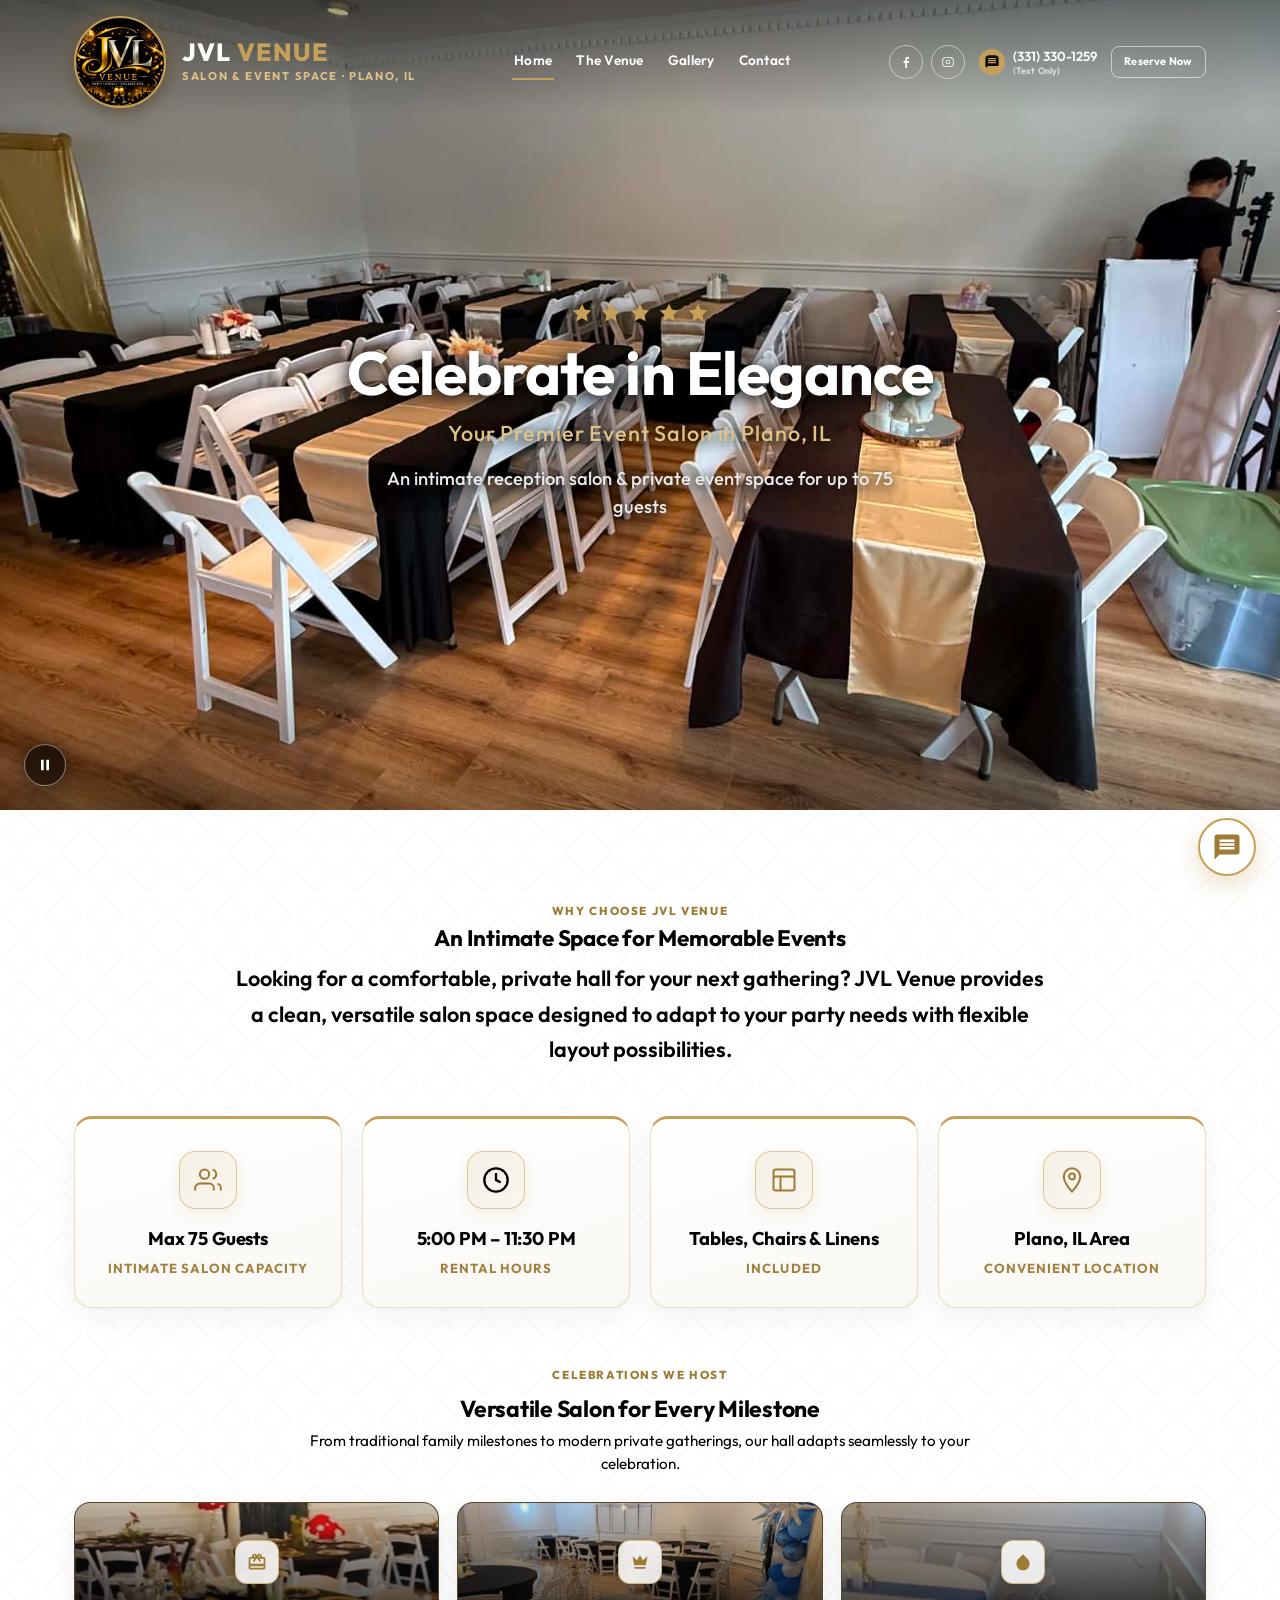
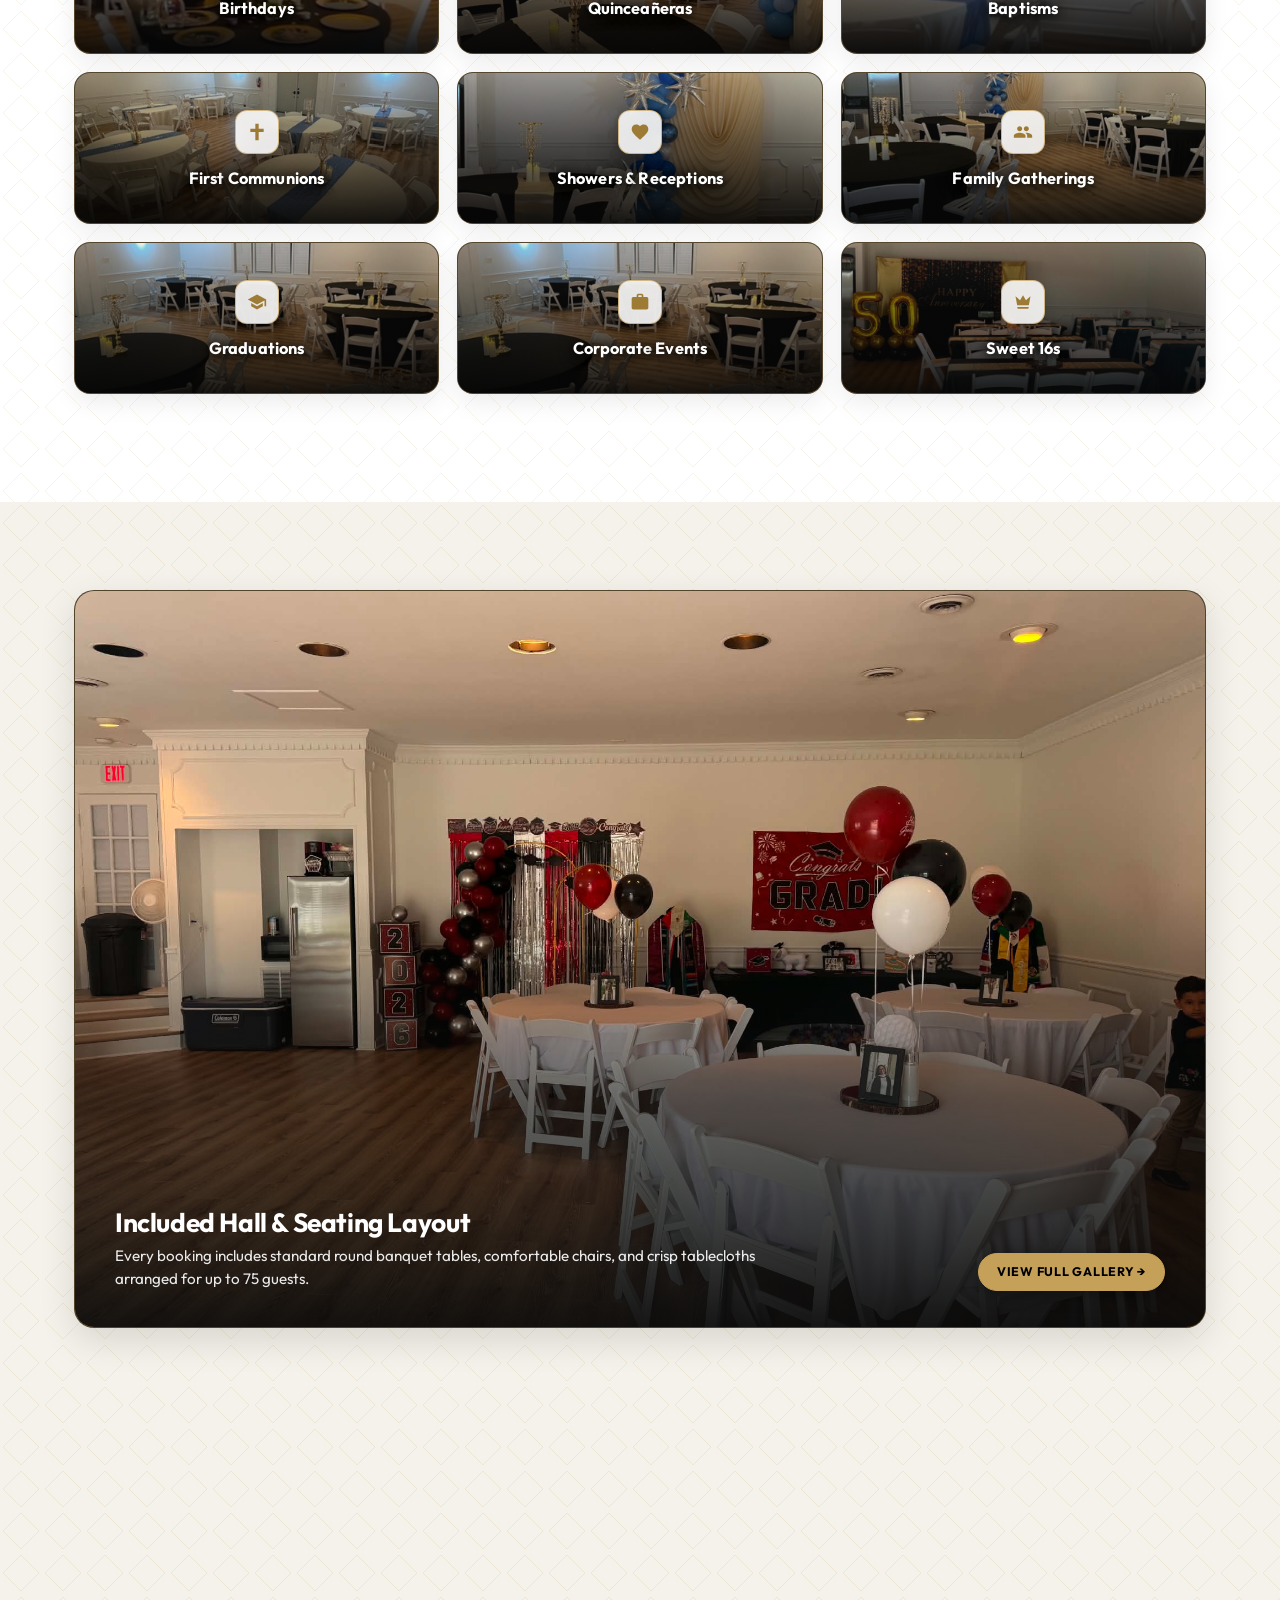
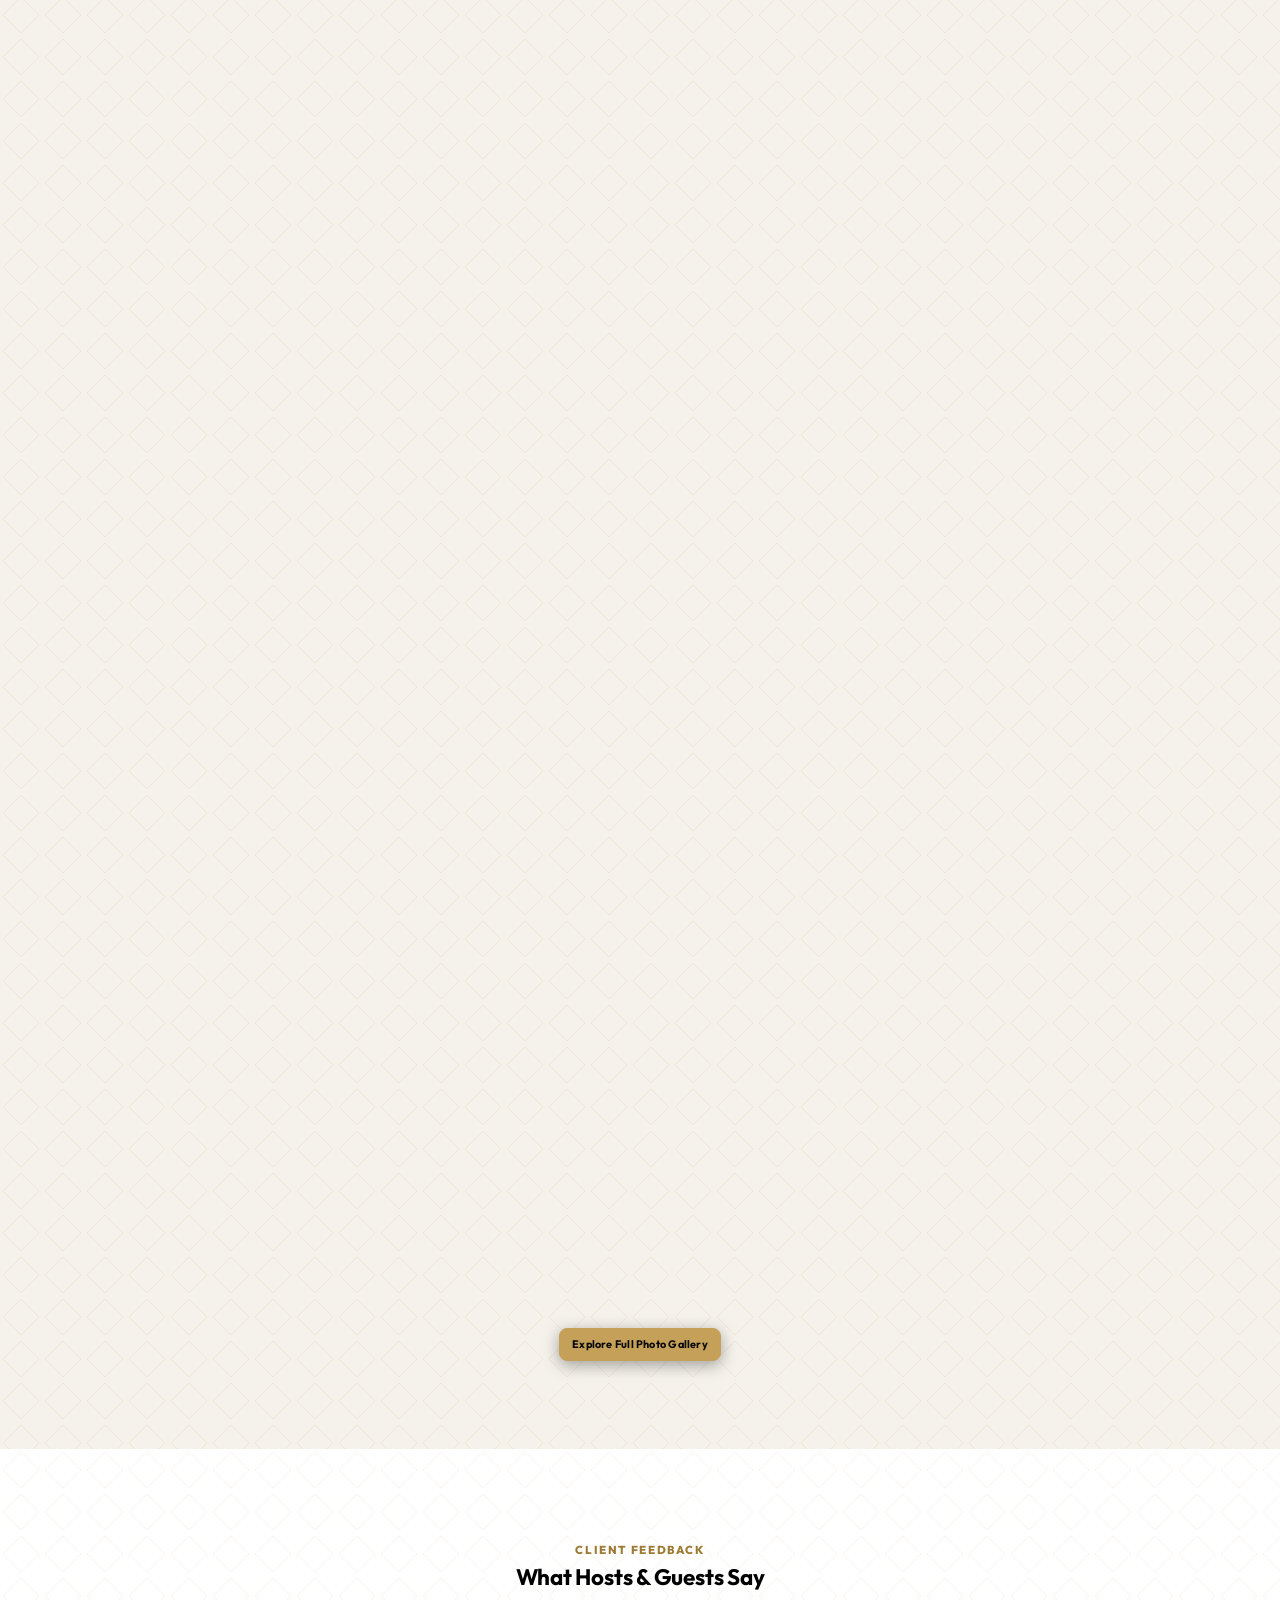
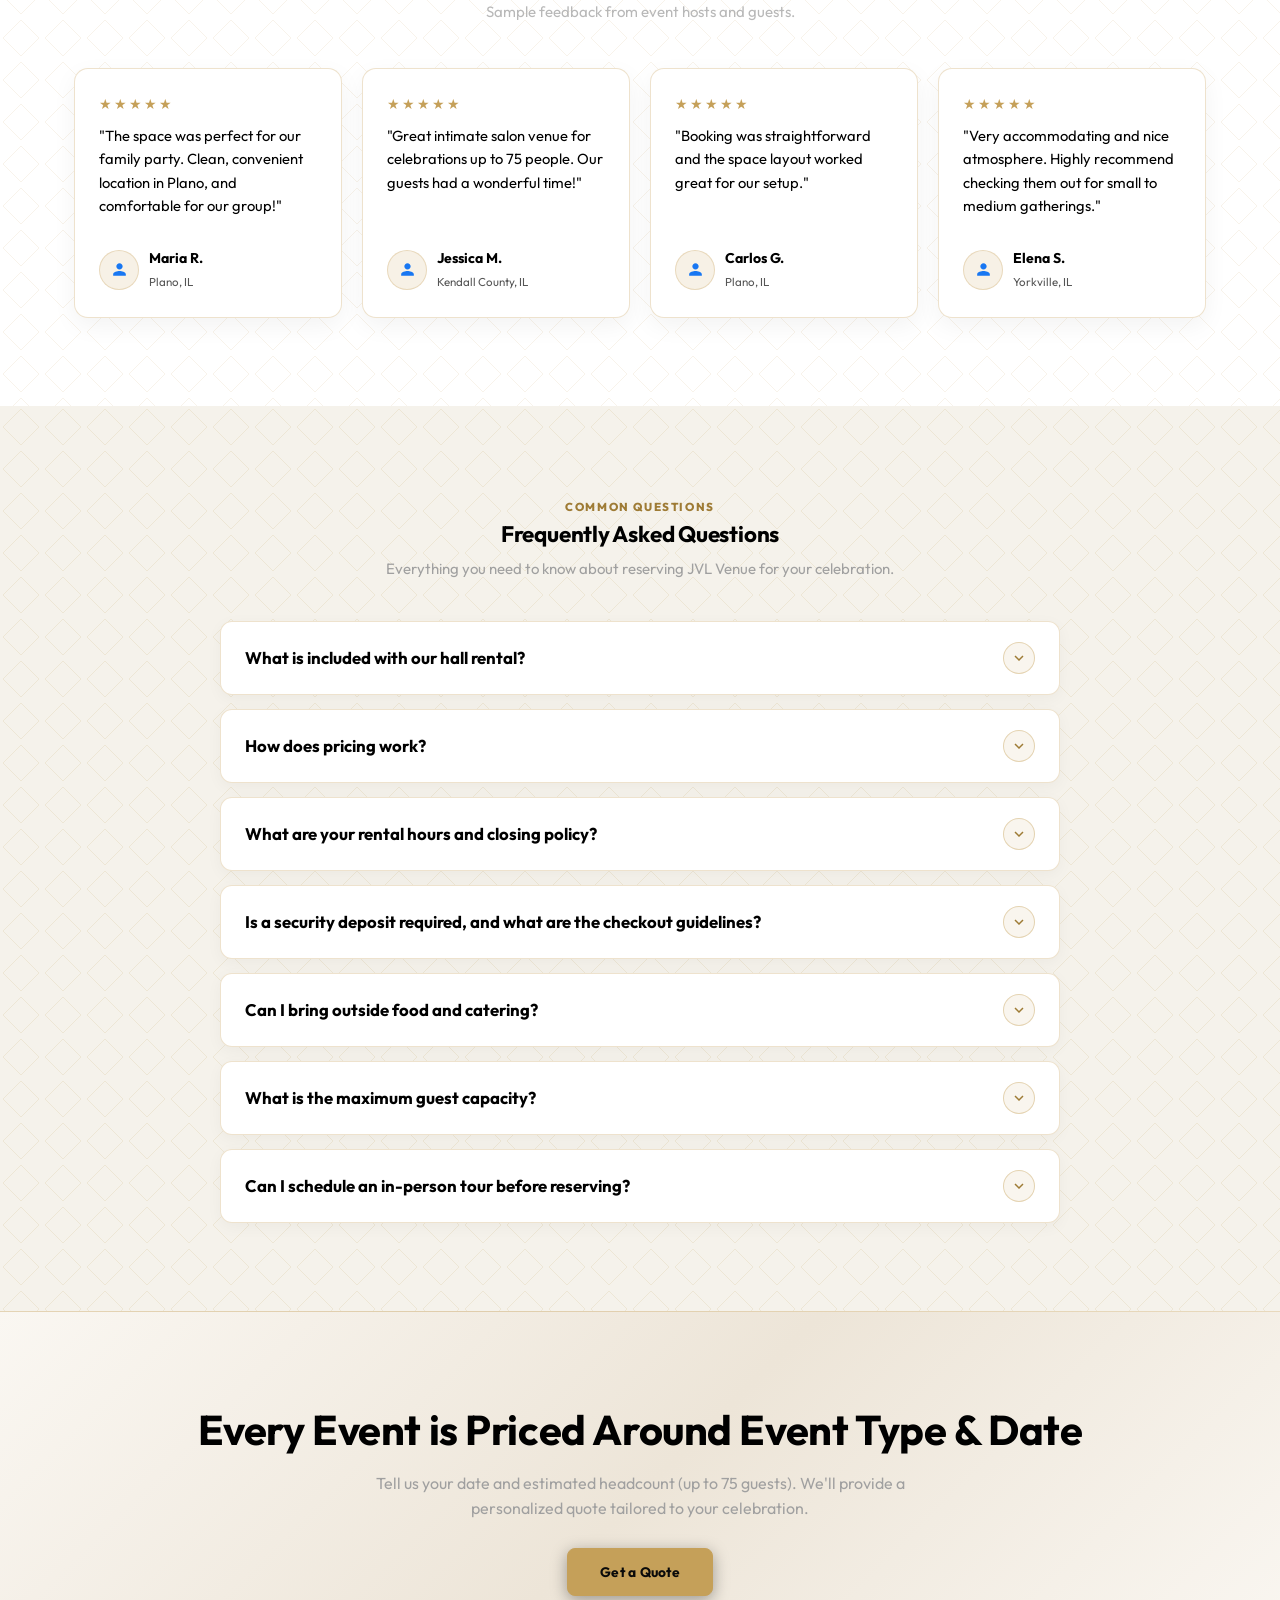
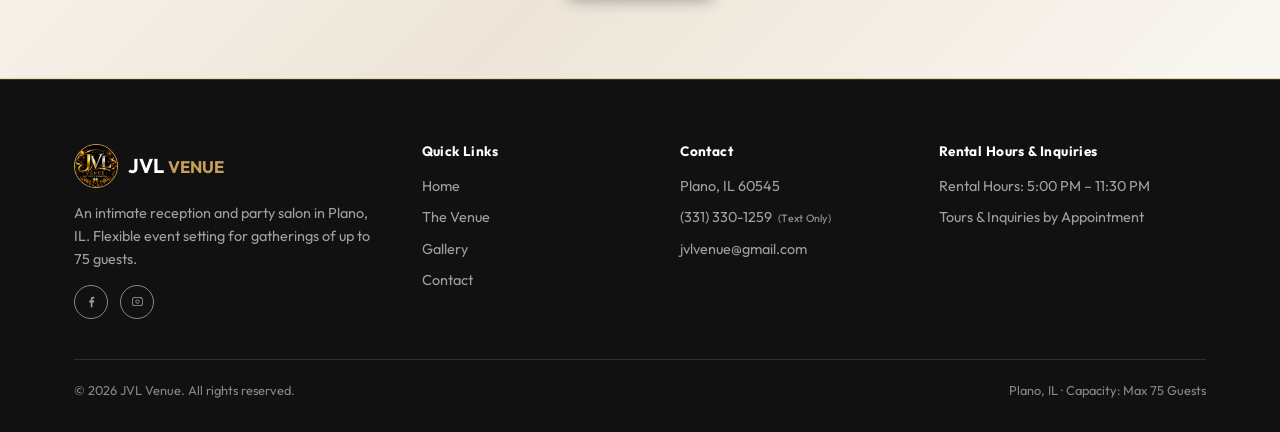
==== commit 62942955: "Fix mobile continuous scrolling behind browser URL bar and remove artificial bottom block" ====
--- a/index.html
+++ b/index.html
@@ -2,9 +2,8 @@
 <html lang="en">
 <head>
 <meta charset="UTF-8">
-<meta name="viewport" content="width=device-width, initial-scale=1.0, viewport-fit=cover">
-<meta name="theme-color" content="#0d0d0d">
-<meta name="apple-mobile-web-app-status-bar-style" content="black-translucent">
+<meta name="viewport" content="width=device-width, initial-scale=1.0">
+<meta name="theme-color" content="#FAF9F5">
 <title>JVL Venue | Reception &amp; Event Salon in Plano, IL</title>
 <meta name="description" content="JVL Venue is an intimate salon and reception event space in Plano, IL hosting private parties, celebrations, and gatherings for up to 75 guests.">
 <link rel="icon" href="photos/logo-celebration.jpg" type="image/jpeg">
--- a/styles.css
+++ b/styles.css
@@ -34,13 +34,13 @@
 *,*::before,*::after{box-sizing:border-box}
 html{
   scroll-behavior:smooth;
-  background-color:#0d0d0d;
+  background-color:#FAF9F5;
 }
 body{
   margin:0;
-  overflow-x:hidden;
-  background:#0d0d0d;
-  color:#f0f0f0;
+  overflow-x:clip;
+  background:#FAF9F5;
+  color:#111111;
   font-family:'Outfit',sans-serif;
   font-size:15px;
   line-height:1.6;
@@ -1574,7 +1574,7 @@
 
 /* ---------- Footer ---------- */
 footer.site{background:var(--ink);color:var(--gray-400);border-top:1px solid rgba(255,255,255,.08)}
-footer.site .wrap{padding-top:64px;padding-bottom:calc(28px + env(safe-area-inset-bottom, 0px))}
+footer.site .wrap{padding-top:64px;padding-bottom:32px}
 .footer-grid{display:grid;grid-template-columns:1.4fr 1fr 1fr 1.2fr;gap:36px;padding-bottom:40px}
 .footer-grid h4{color:var(--white);font-family:'Outfit',sans-serif;font-size:.85rem;margin-bottom:16px;letter-spacing:.03em}
 .footer-brand{display:flex;align-items:center;gap:10px;margin-bottom:14px}
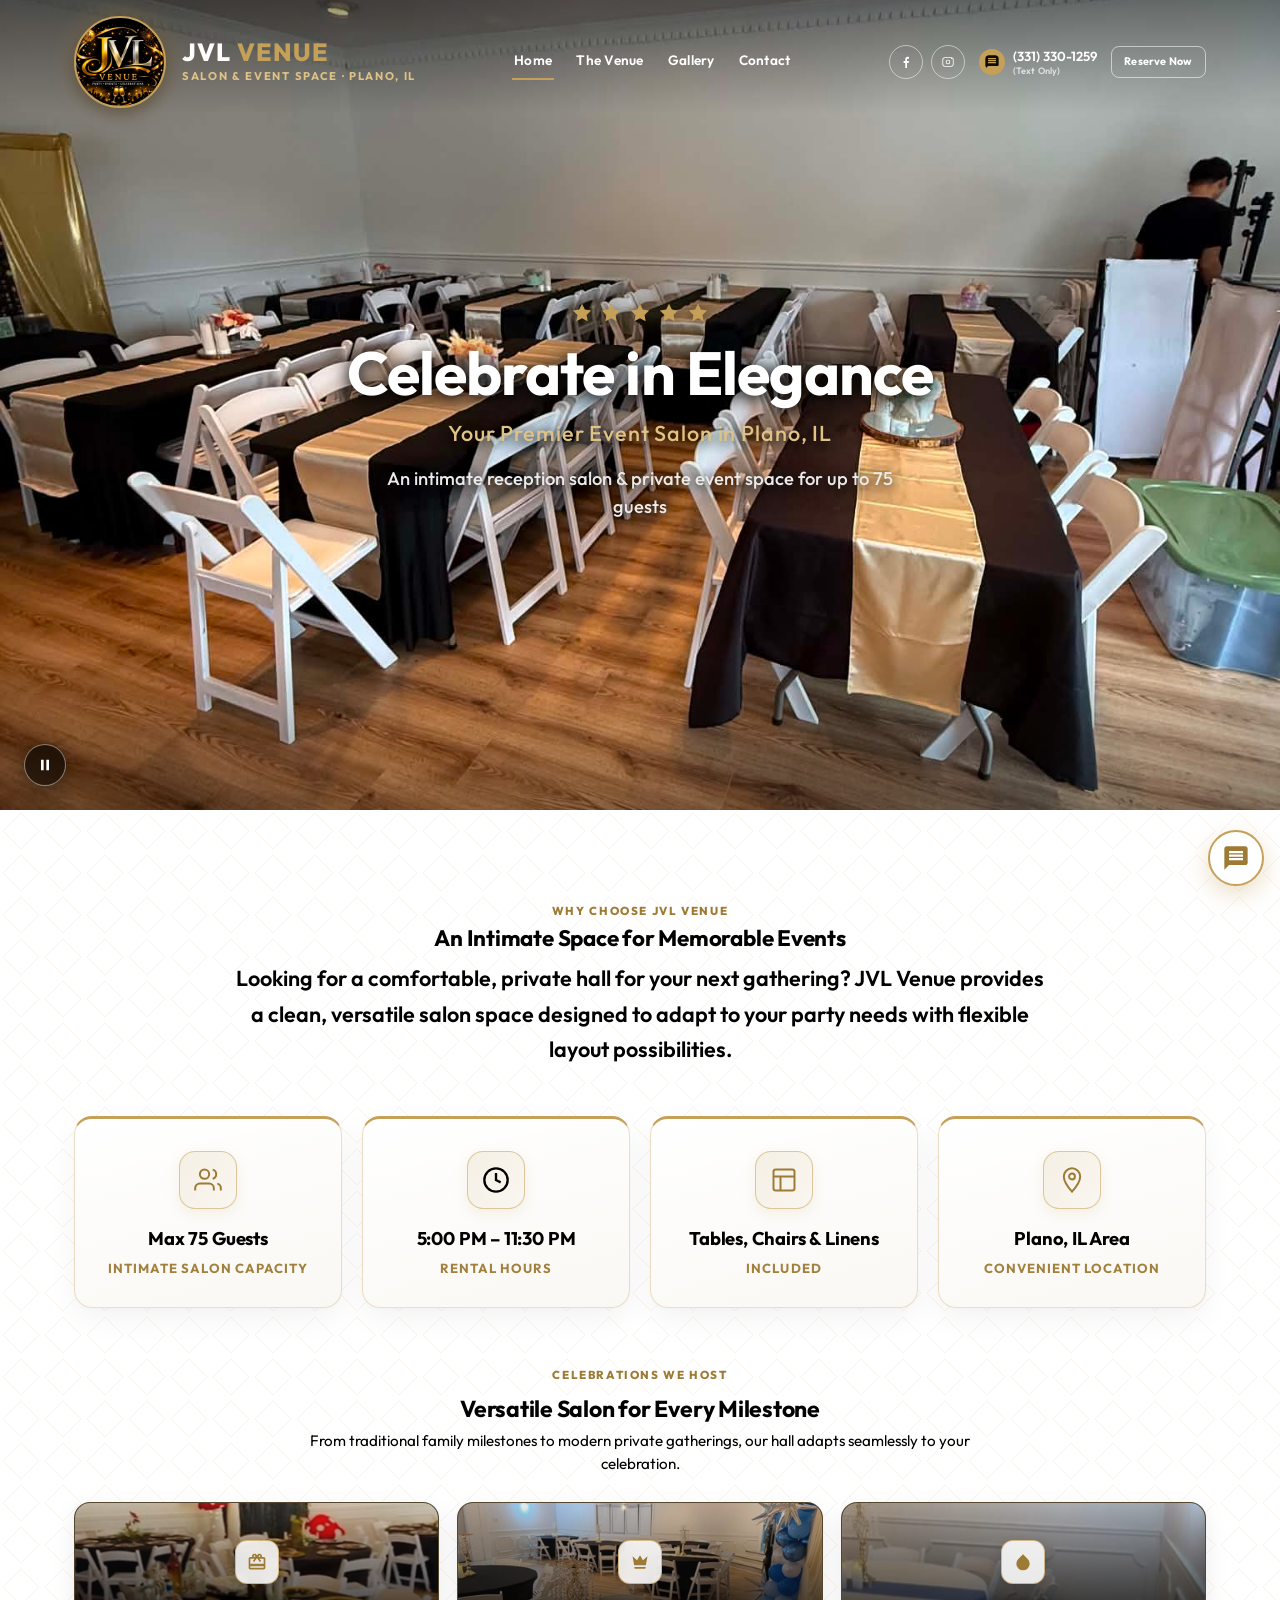
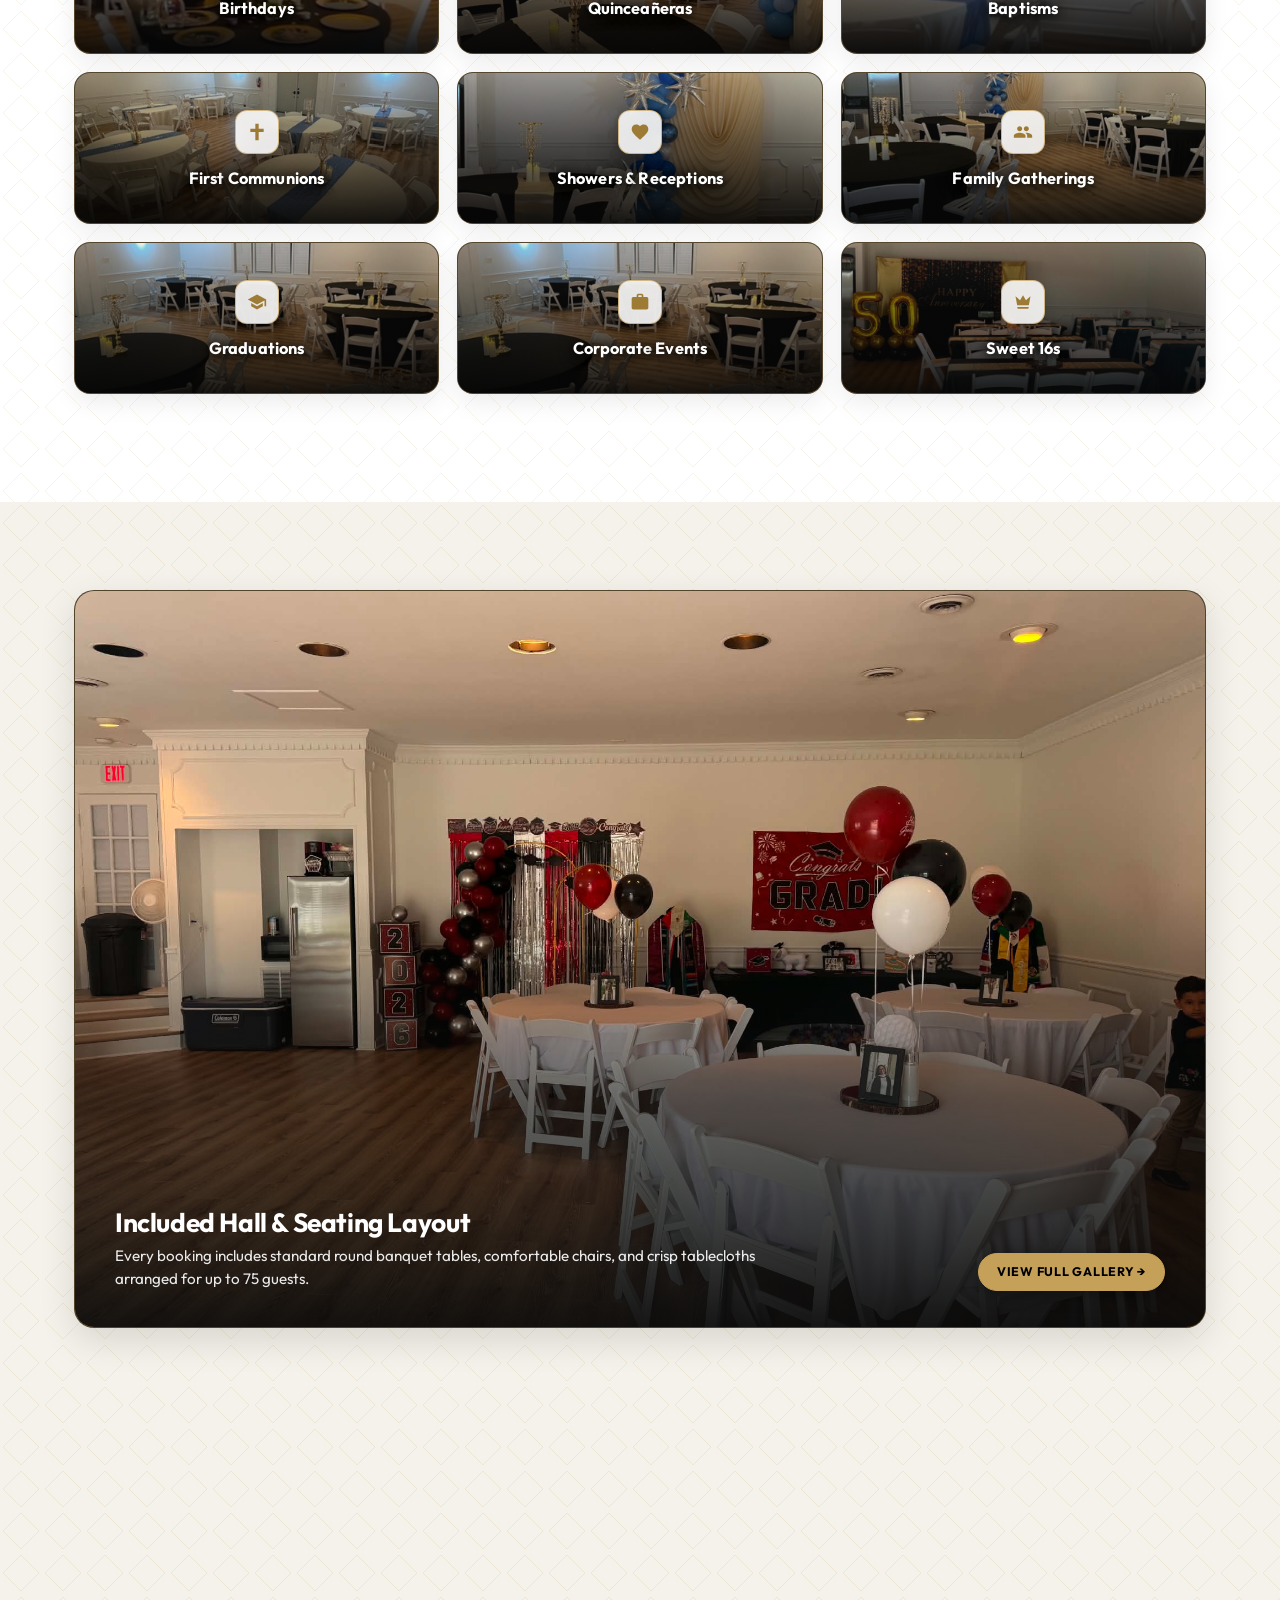
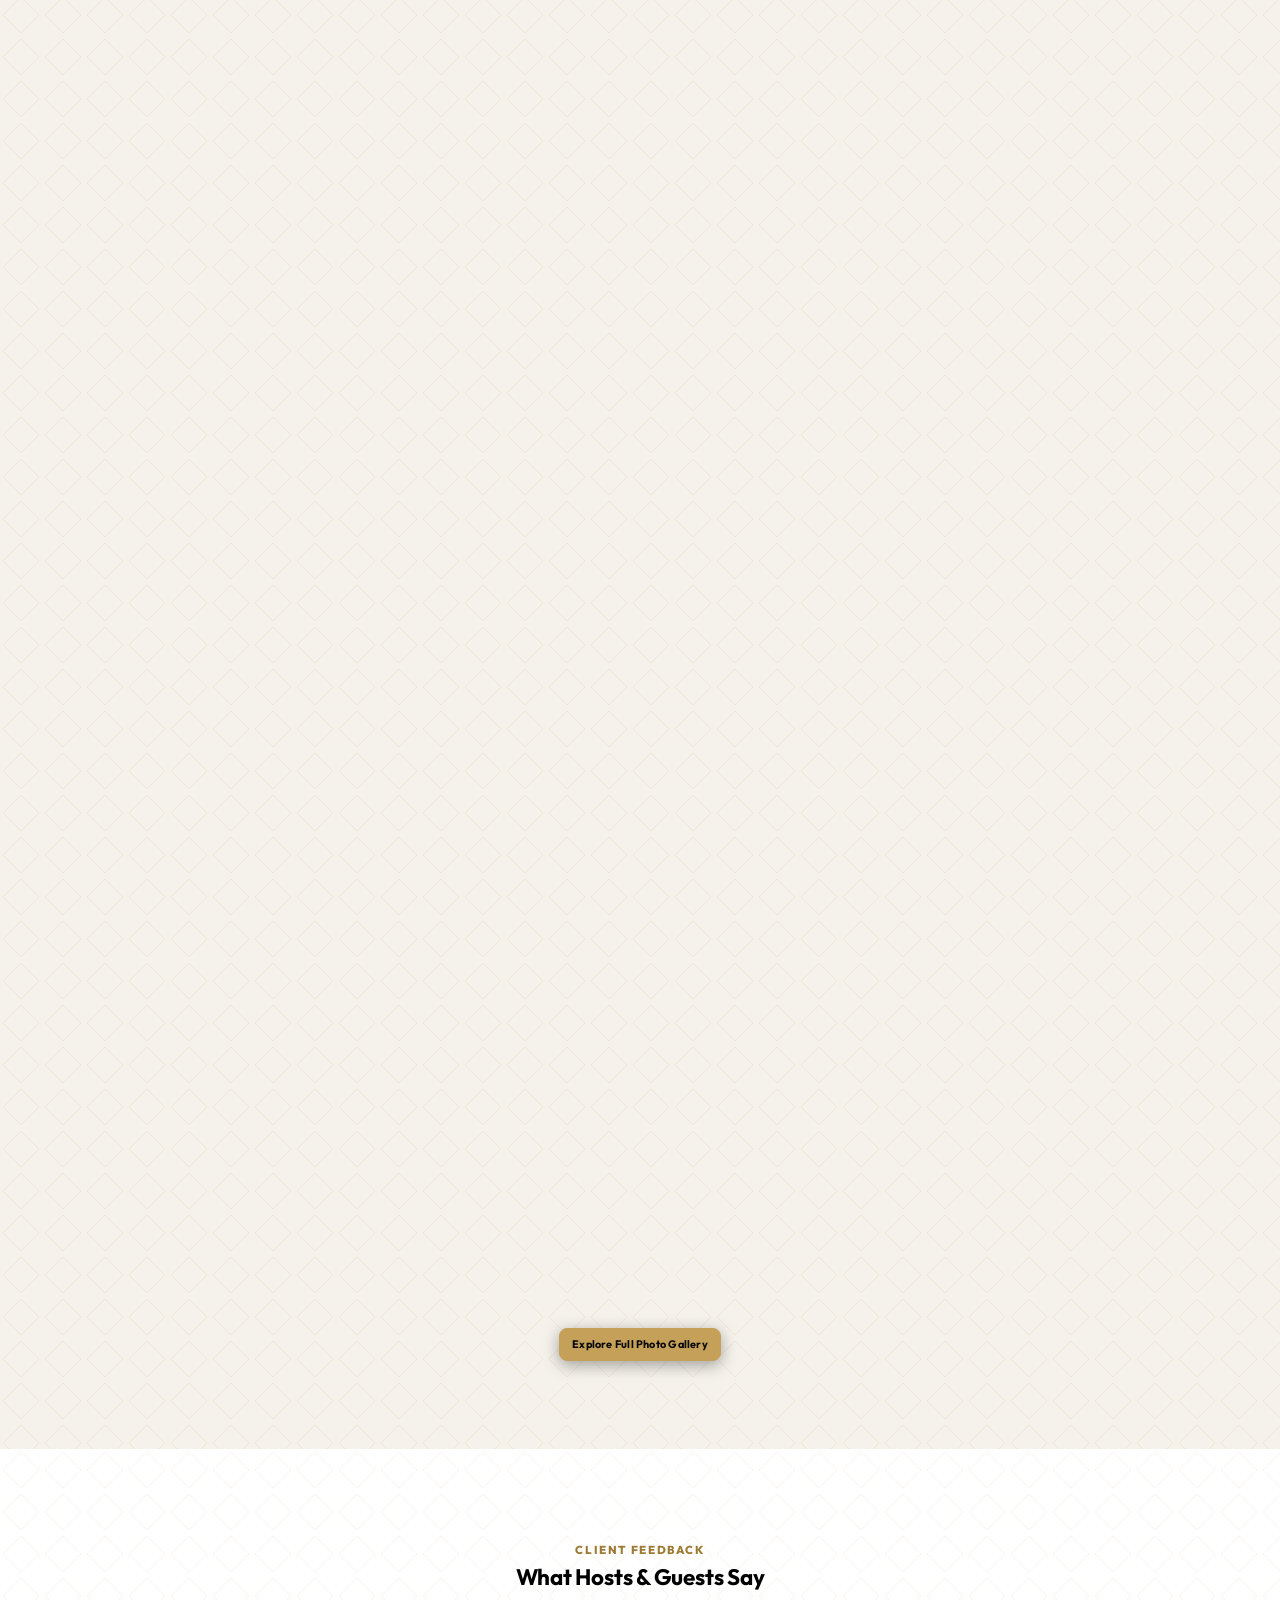
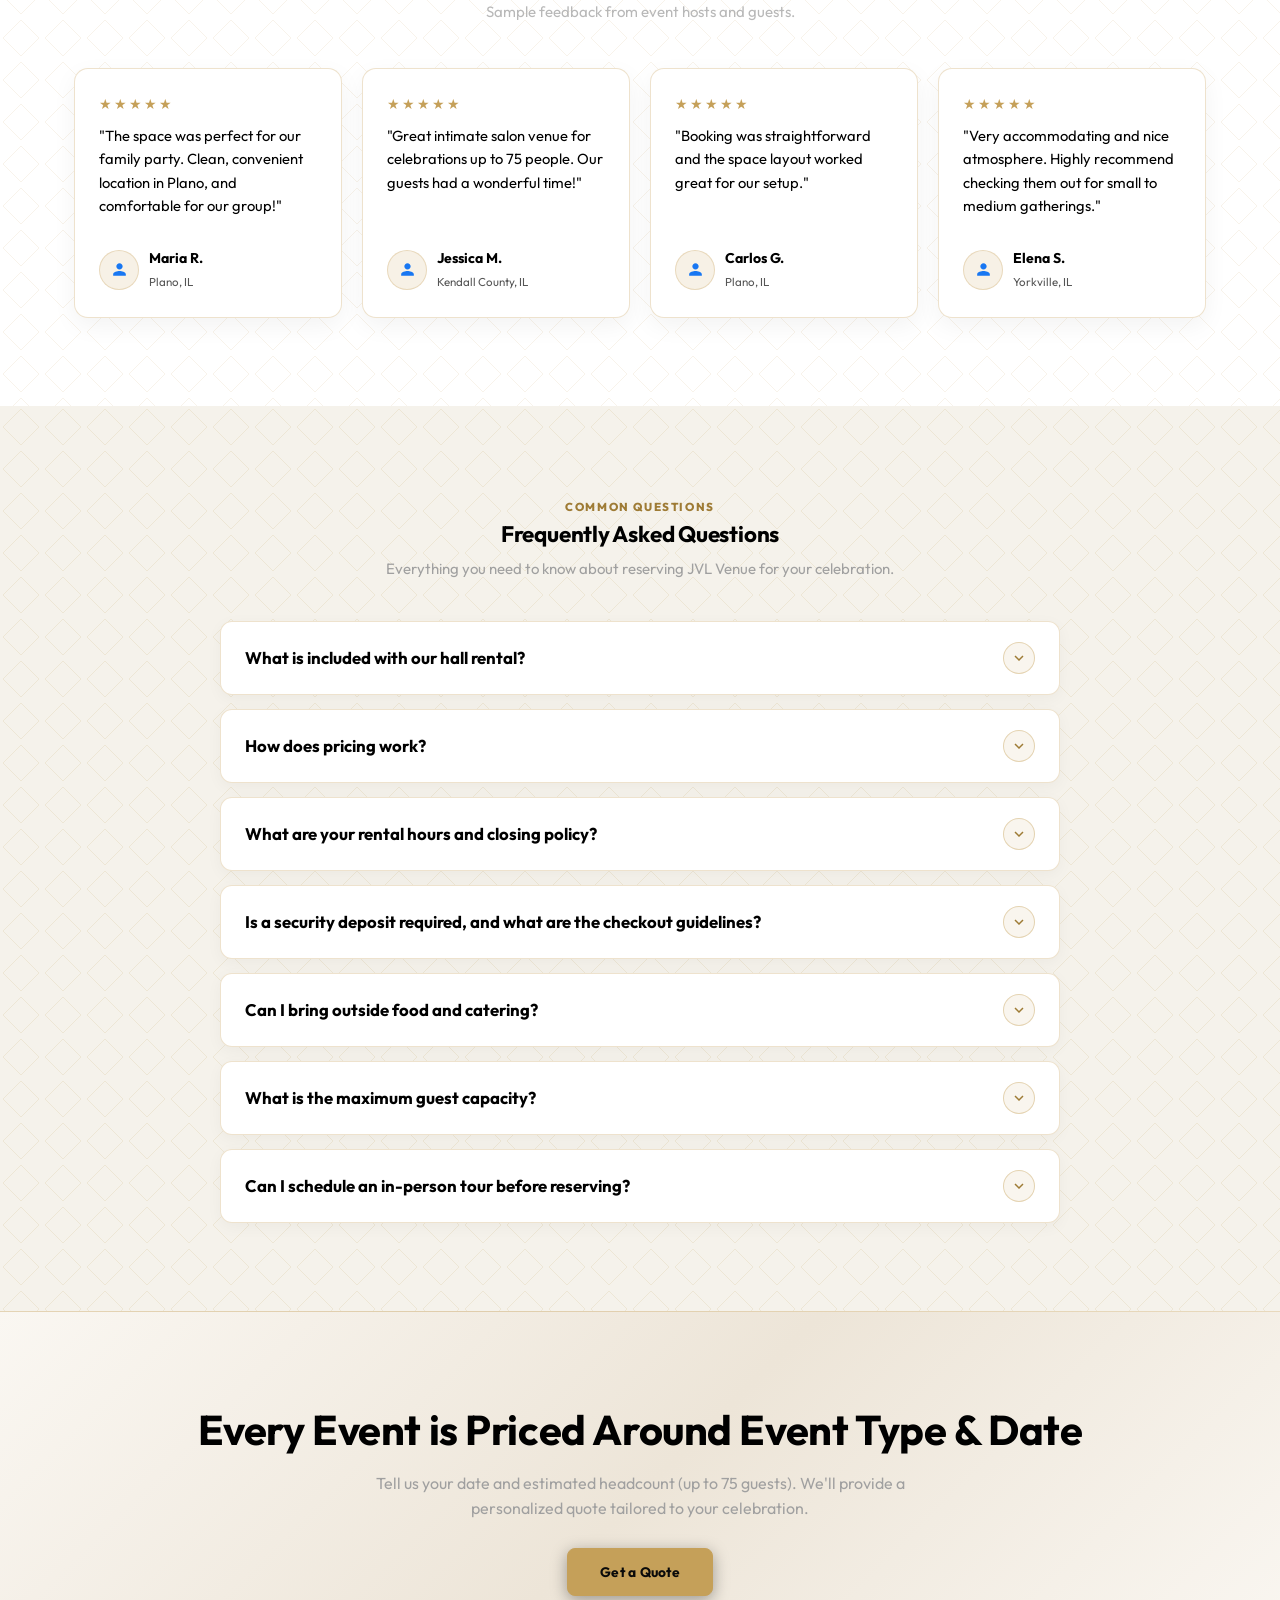
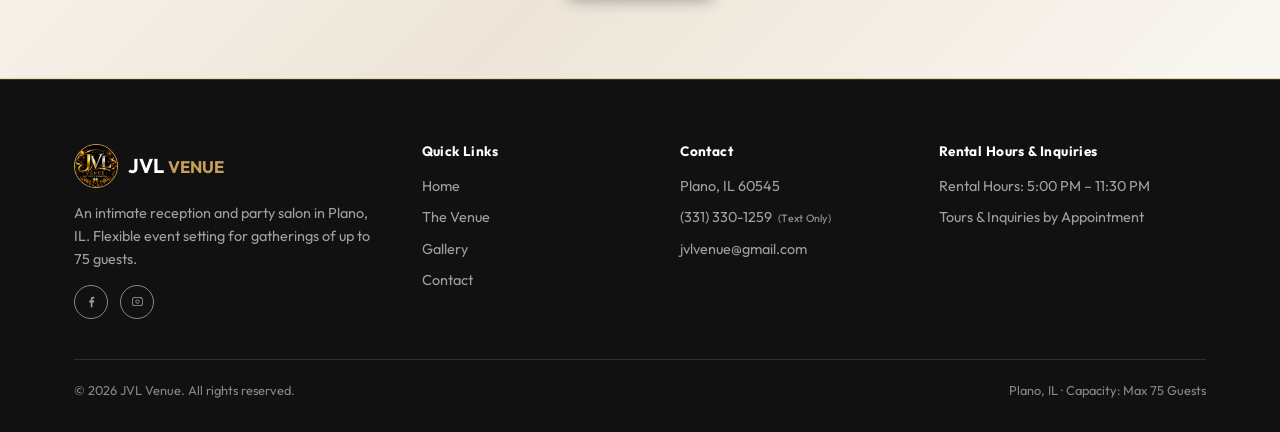
==== commit 4840a05b: "Move floating text bubble lower and remove arrow icon from popup" ====
--- a/index.html
+++ b/index.html
@@ -10,7 +10,7 @@
 <link rel="preconnect" href="https://fonts.googleapis.com">
 <link rel="preconnect" href="https://fonts.gstatic.com" crossorigin>
 <link href="https://fonts.googleapis.com/css2?family=Outfit:wght@300;400;500;600;700;800&display=swap" rel="stylesheet">
-<link rel="stylesheet" href="styles.css">
+<link rel="stylesheet" href="styles.css?v=2.2">
 <script>try{var t=localStorage.getItem('jvl_theme');if(t!=='dark'){document.documentElement.classList.add('theme-light')}}catch(e){}</script>
 </head>
 <body class="page-home theme-light">
@@ -487,9 +487,6 @@
         <span class="sms-popup-label">Send text message to</span>
         <strong class="sms-popup-number">(331) 330-1259</strong>
       </div>
-      <span class="sms-popup-arrow-btn">
-        <svg viewBox="0 0 24 24" width="16" height="16"><path fill="currentColor" d="M5 13h11.86l-5.43 5.43 1.42 1.42L21.14 12l-8.29-7.85-1.42 1.42L16.86 11H5v2z"/></svg>
-      </span>
     </a>
     <button type="button" class="sms-popup-close" id="sms-popup-close" aria-label="Close tooltip">&times;</button>
   </div>
@@ -499,6 +496,6 @@
   </button>
 </div>
 
-<script src="script.js"></script>
+<script src="script.js?v=2.2"></script>
 </body>
 </html>
--- a/styles.css
+++ b/styles.css
@@ -1591,8 +1591,8 @@
 /* ---------- Floating Contact / SMS Small Popup Widget ---------- */
 .sms-widget-wrap {
   position: fixed;
-  bottom: 24px;
-  right: 24px;
+  bottom: 14px;
+  right: 16px;
   z-index: 1000;
   display: flex;
   flex-direction: column;
@@ -1601,15 +1601,15 @@
 
 .floating-contact {
   position: relative;
-  width: 58px;
-  height: 58px;
+  width: 56px;
+  height: 56px;
   background: #25D366;
   border: 2.5px solid rgba(255, 255, 255, .4);
   border-radius: 50%;
   display: flex;
   align-items: center;
   justify-content: center;
-  box-shadow: 0 8px 24px rgba(37, 211, 102, .45), 0 4px 14px rgba(0, 0, 0, .6);
+  box-shadow: 0 6px 20px rgba(37, 211, 102, .45), 0 3px 10px rgba(0, 0, 0, .5);
   transition: transform .2s ease, background .2s ease, box-shadow .2s ease;
   cursor: pointer;
   padding: 0;
@@ -1618,12 +1618,12 @@
 .floating-contact:hover {
   transform: scale(1.08);
   background: #1ebe5d;
-  box-shadow: 0 12px 30px rgba(37, 211, 102, .6), 0 6px 18px rgba(0, 0, 0, .7);
+  box-shadow: 0 10px 26px rgba(37, 211, 102, .6), 0 4px 14px rgba(0, 0, 0, .6);
 }
 
 .floating-contact svg {
-  width: 30px;
-  height: 30px;
+  width: 28px;
+  height: 28px;
   fill: #ffffff;
   transition: transform .2s ease;
 }
@@ -1636,21 +1636,19 @@
 /* Small Popup Tooltip on Bubble Click */
 .sms-popup-tooltip {
   position: absolute;
-  bottom: 72px;
+  bottom: 66px;
   right: 0;
   background: #181818;
   border: 1px solid rgba(197, 160, 89, 0.5);
   border-radius: 14px;
   box-shadow: 0 14px 35px rgba(0, 0, 0, 0.55);
   padding: 8px 10px 8px 8px;
-  display: flex;
+  display: none;
   align-items: center;
   gap: 6px;
-  opacity: 0;
-  visibility: hidden;
-  transform: translateY(8px) scale(0.96);
-  transition: opacity .2s ease, transform .2s ease, visibility .2s ease;
-  pointer-events: none;
+  max-width: calc(100vw - 32px);
+  box-sizing: border-box;
+  z-index: 1001;
   white-space: nowrap;
 }
 
@@ -1658,7 +1656,7 @@
   content: "";
   position: absolute;
   bottom: -7px;
-  right: 22px;
+  right: 20px;
   width: 0;
   height: 0;
   border-left: 7px solid transparent;
@@ -1667,10 +1665,7 @@
 }
 
 .sms-popup-tooltip.open {
-  opacity: 1;
-  visibility: visible;
-  transform: translateY(0) scale(1);
-  pointer-events: auto;
+  display: flex !important;
 }
 
 .sms-popup-content {
@@ -1685,12 +1680,12 @@
 }
 
 .sms-popup-content:hover {
-  background: rgba(255, 255, 255, 0.06);
+  background: rgba(255, 255, 255, 0.08);
 }
 
 .sms-popup-icon {
-  width: 36px;
-  height: 36px;
+  width: 34px;
+  height: 34px;
   background: #25D366;
   border-radius: 50%;
   display: flex;
@@ -1701,8 +1696,8 @@
 }
 
 .sms-popup-icon svg {
-  width: 18px;
-  height: 18px;
+  width: 17px;
+  height: 17px;
   fill: #ffffff;
 }
 
@@ -1722,28 +1717,9 @@
 
 .sms-popup-number {
   font-family: 'Outfit', sans-serif;
-  font-size: 0.96rem;
+  font-size: 0.98rem;
   font-weight: 700;
   color: var(--gold);
-}
-
-.sms-popup-arrow-btn {
-  display: flex;
-  align-items: center;
-  justify-content: center;
-  width: 26px;
-  height: 26px;
-  border-radius: 50%;
-  background: rgba(197, 160, 89, 0.15);
-  color: var(--gold);
-  margin-left: 4px;
-  transition: transform .15s ease, background .15s ease;
-}
-
-.sms-popup-content:hover .sms-popup-arrow-btn {
-  transform: translateX(2px);
-  background: var(--gold);
-  color: #111111;
 }
 
 .sms-popup-close {
@@ -1877,8 +1853,10 @@
   margin-top:1px;
 }
 @media (max-width:720px){
-  .floating-contact{bottom:20px;right:20px;left:auto;width:52px;height:52px}
-  .floating-contact svg{width:26px;height:26px}
+  .sms-widget-wrap{bottom:10px;right:12px}
+  .floating-contact{width:50px;height:50px}
+  .floating-contact svg{width:25px;height:25px}
+  .sms-popup-tooltip{bottom:58px;max-width:calc(100vw - 24px);padding:6px 8px}
   .scroll-indicator{display:block}
 }
 
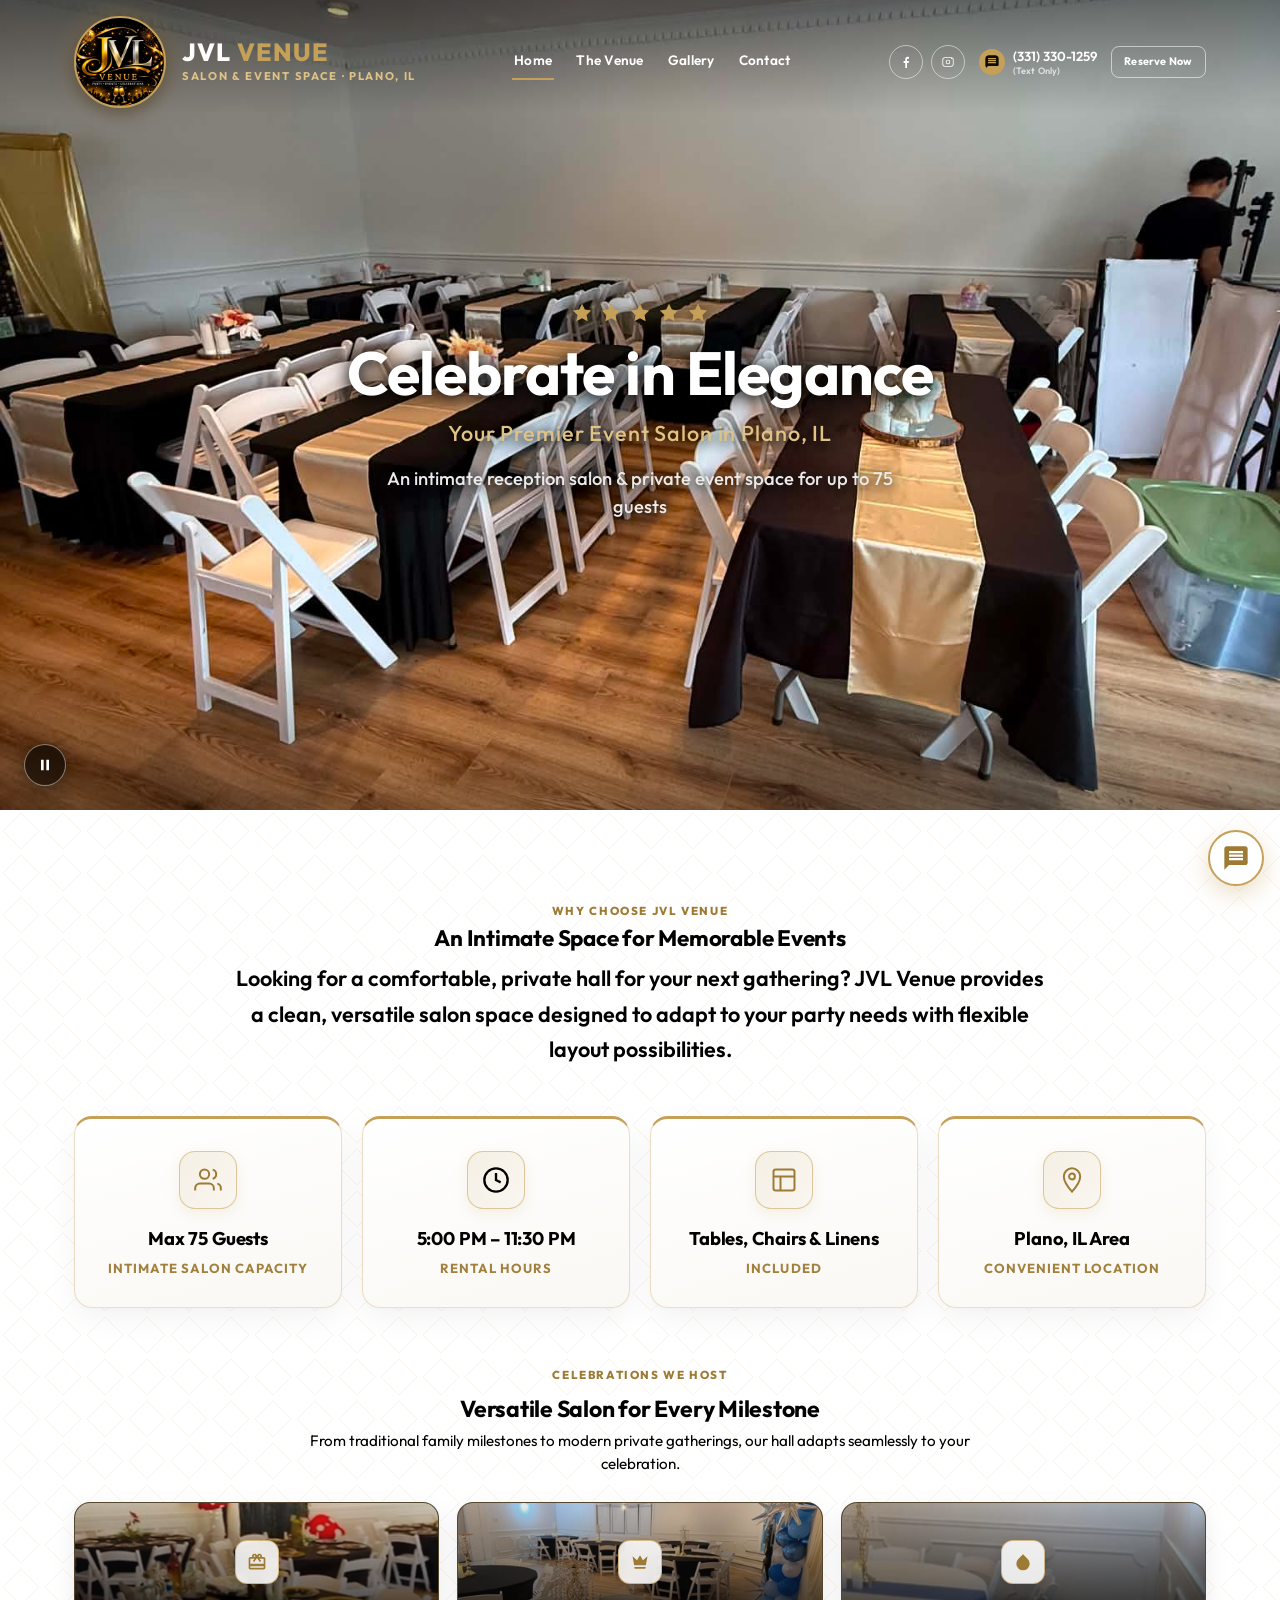
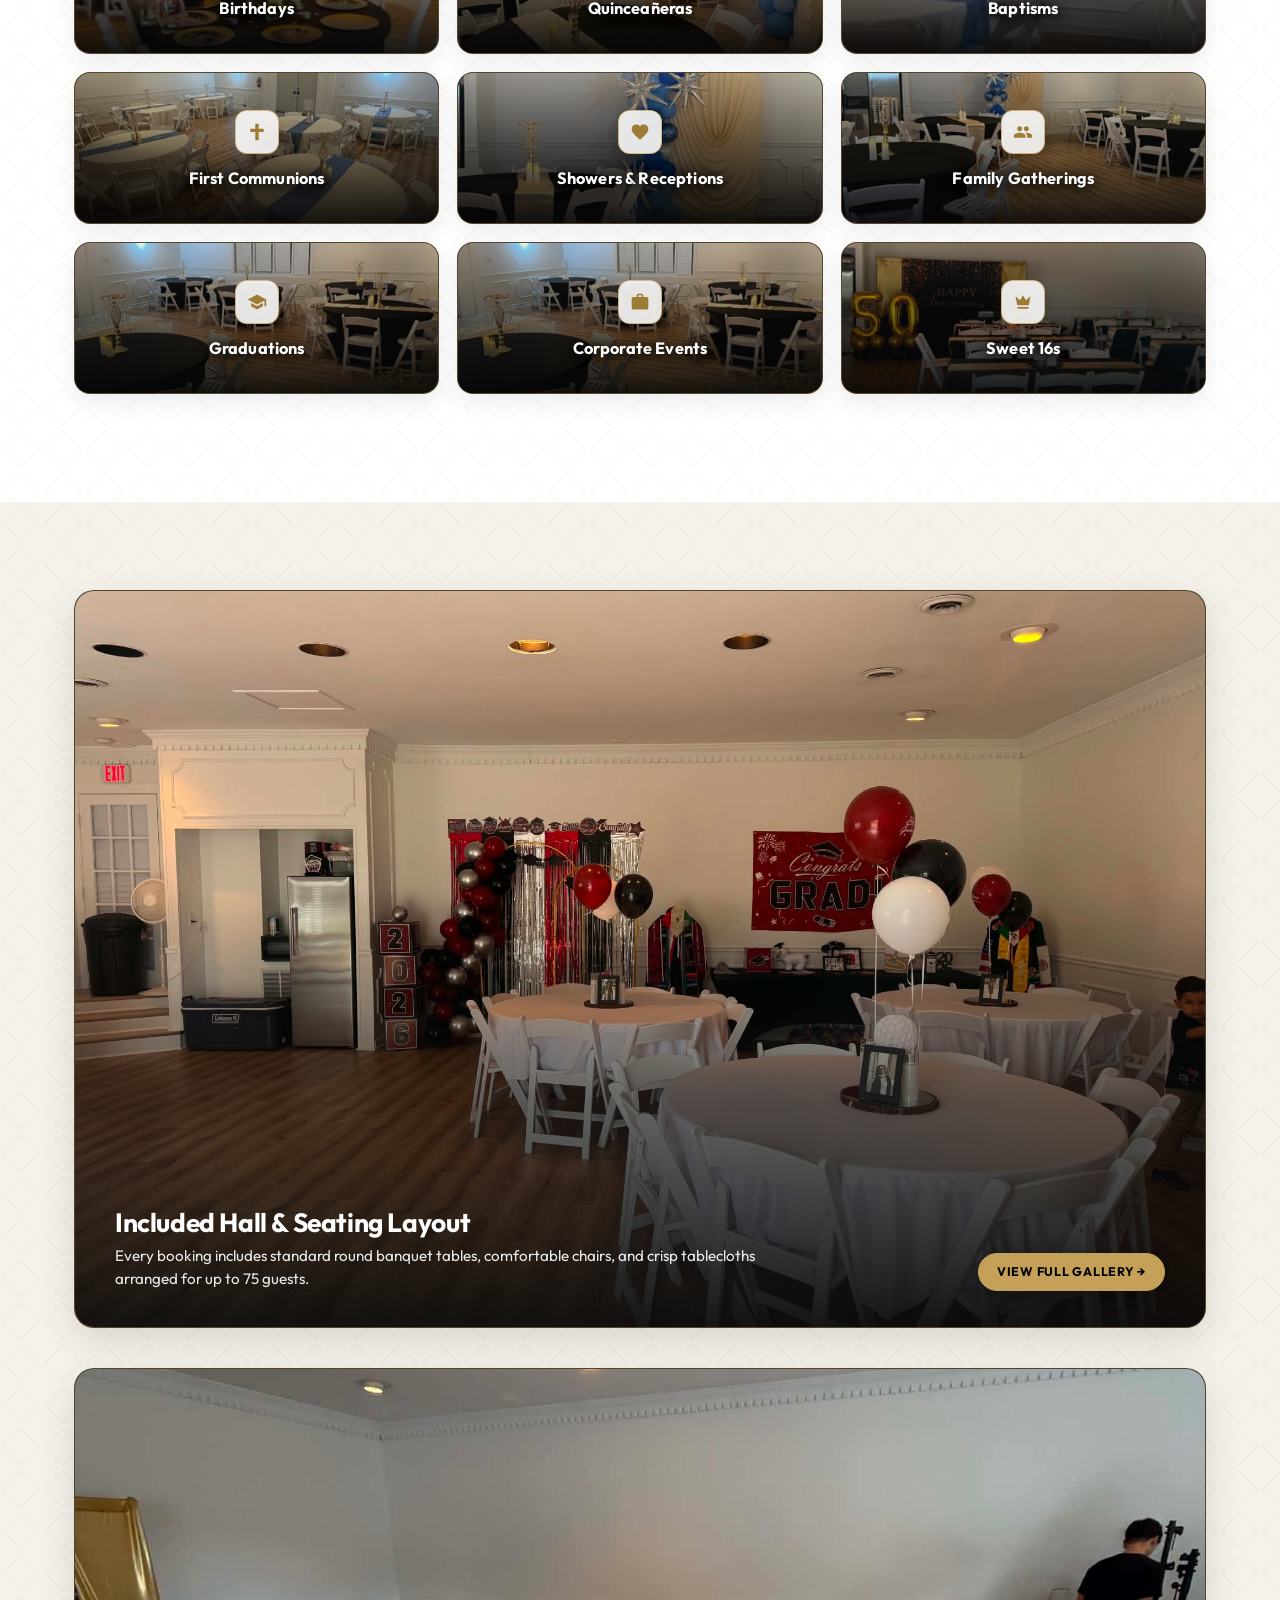
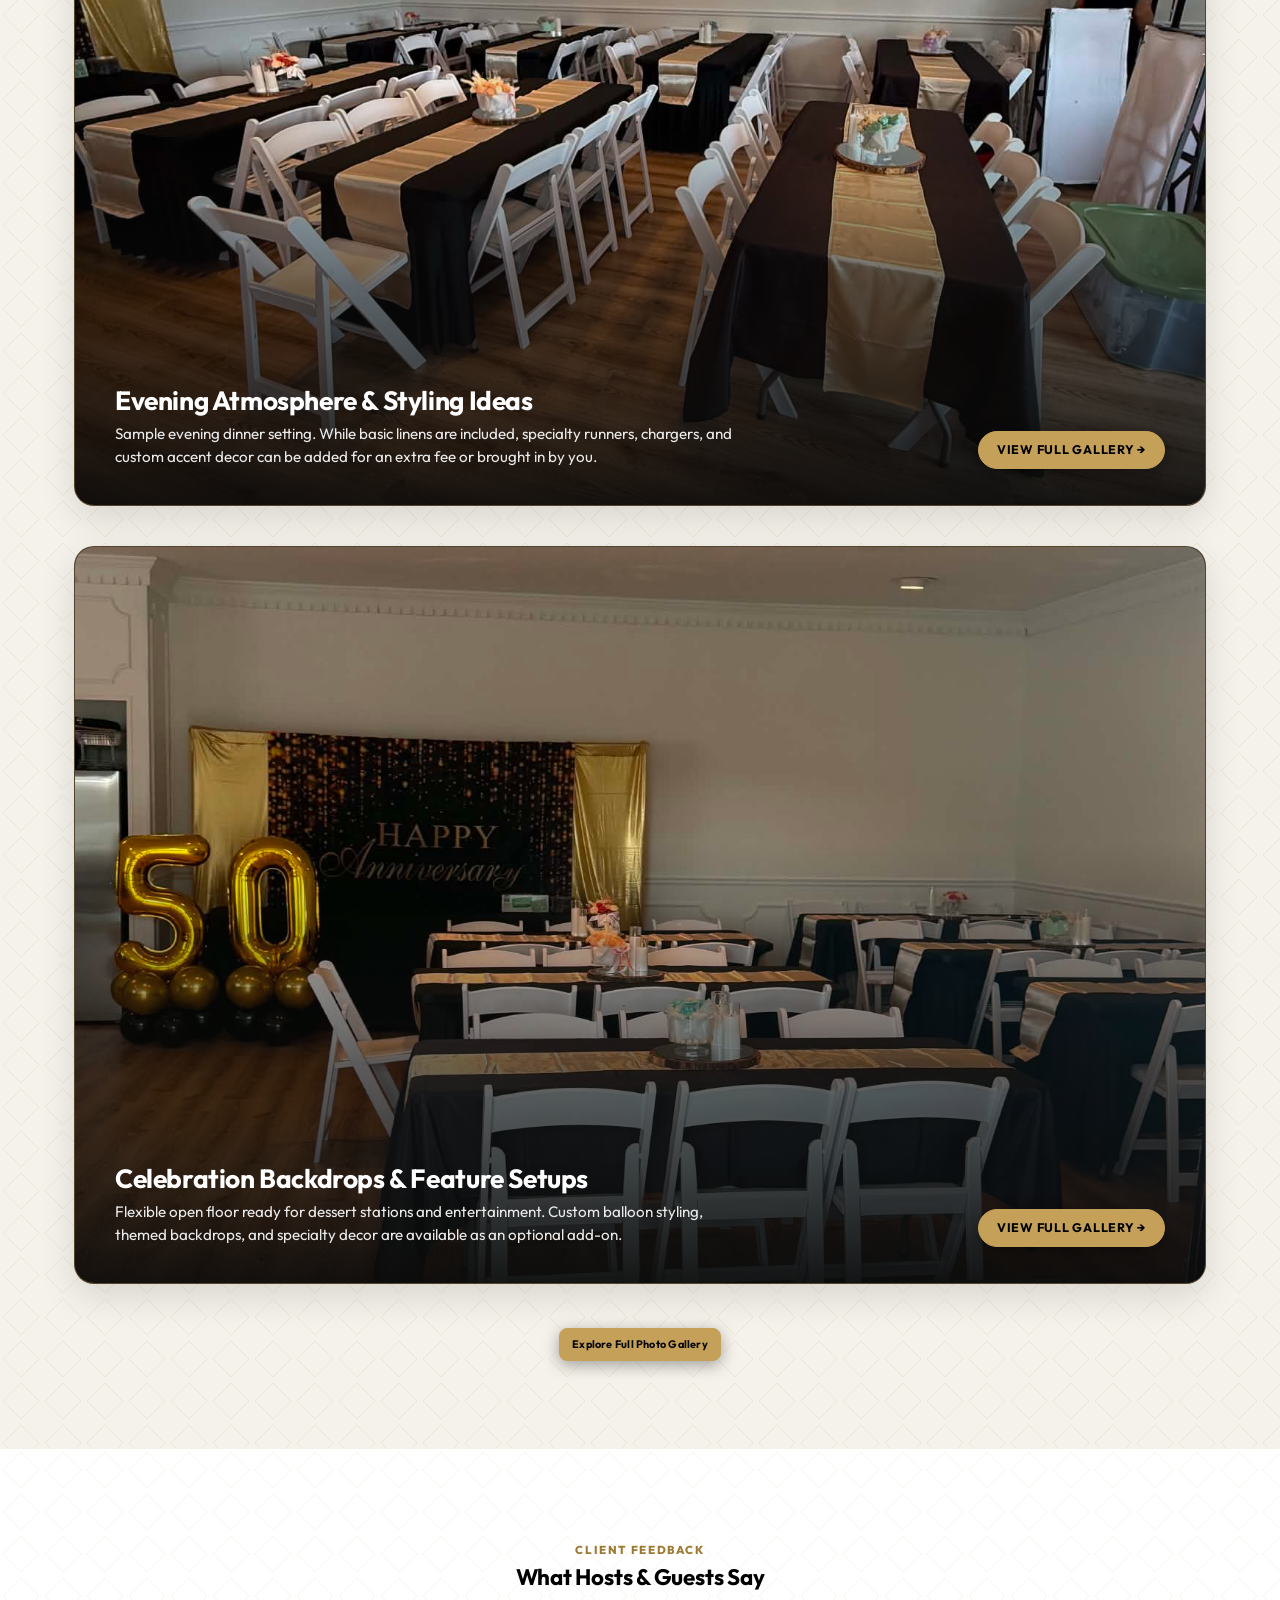
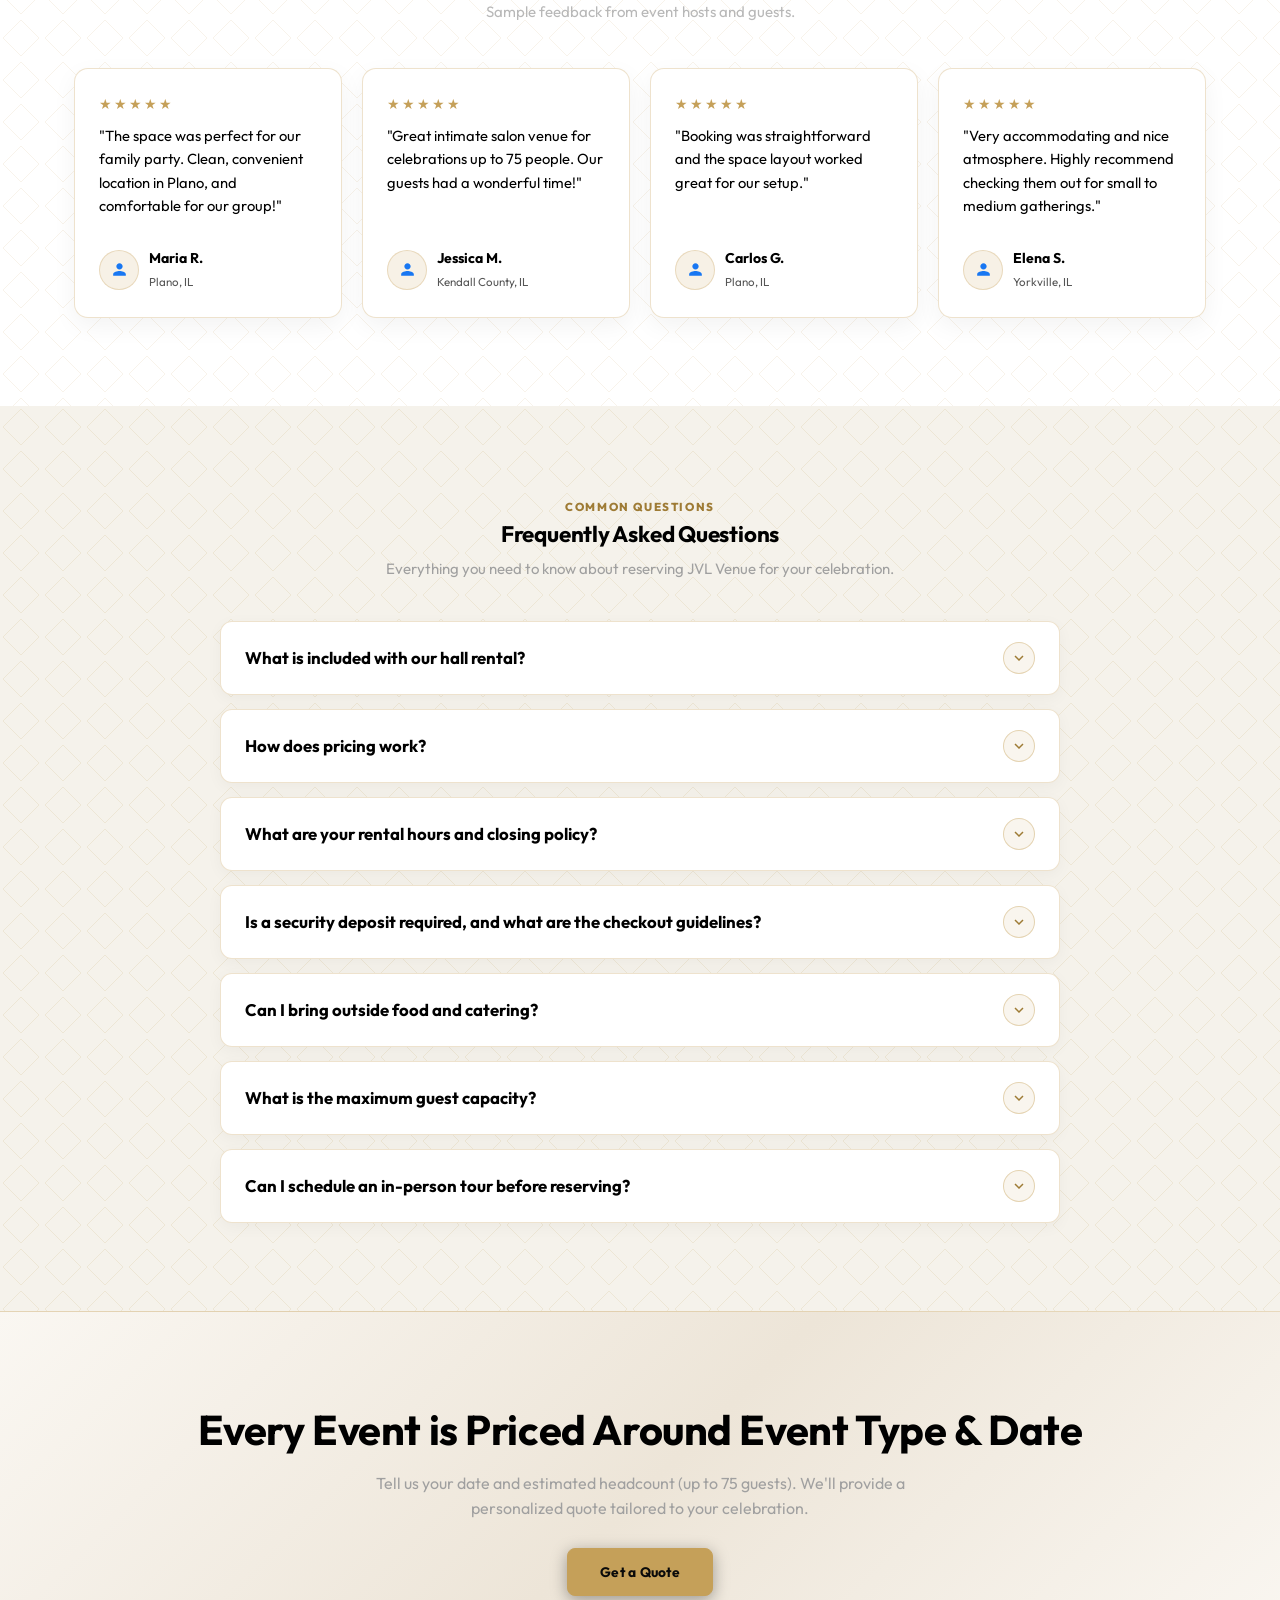
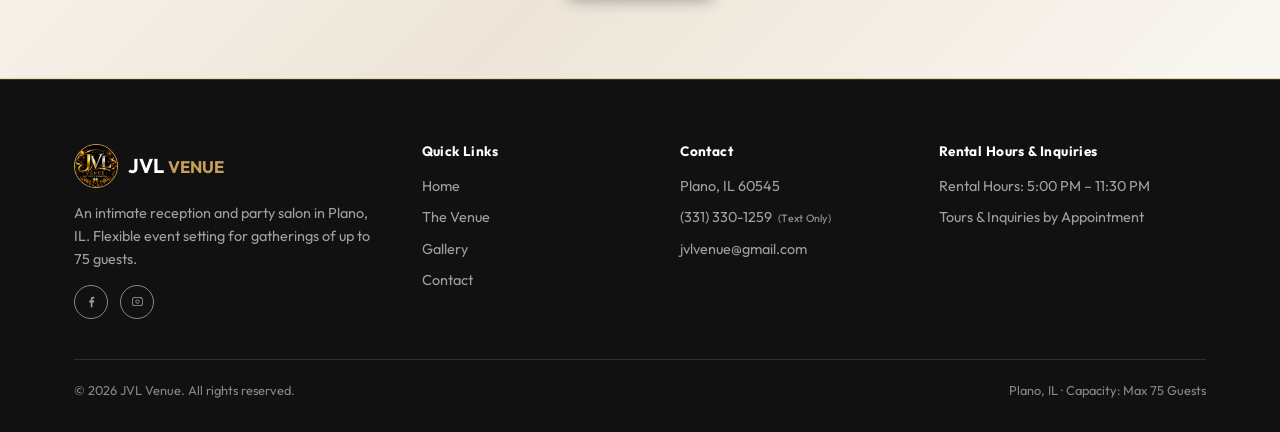
==== commit 0be0d339: "Update Facebook and Instagram links to main domains facebook.com and instagram.com" ====
--- a/index.html
+++ b/index.html
@@ -6,7 +6,21 @@
 <meta name="theme-color" content="#FAF9F5">
 <title>JVL Venue | Reception &amp; Event Salon in Plano, IL</title>
 <meta name="description" content="JVL Venue is an intimate salon and reception event space in Plano, IL hosting private parties, celebrations, and gatherings for up to 75 guests.">
-<link rel="icon" href="photos/logo-celebration.jpg" type="image/jpeg">
+<link rel="icon" type="image/png" sizes="32x32" href="favicon-32x32.png">
+<link rel="icon" type="image/png" sizes="192x192" href="photos/favicon-round.png">
+<link rel="apple-touch-icon" href="photos/favicon-round.png">
+
+<!-- Open Graph / iMessage / Social Sharing Preview (Unmodified Logo) -->
+<meta property="og:type" content="website">
+<meta property="og:title" content="JVL Venue | Reception &amp; Event Salon in Plano, IL">
+<meta property="og:description" content="An intimate salon and reception event space in Plano, IL hosting private celebrations and gatherings for up to 75 guests.">
+<meta property="og:image" content="photos/logo-celebration.jpg">
+<meta property="og:image:width" content="1320">
+<meta property="og:image:height" content="986">
+<meta name="twitter:card" content="summary_large_image">
+<meta name="twitter:title" content="JVL Venue | Reception &amp; Event Salon in Plano, IL">
+<meta name="twitter:description" content="An intimate salon and reception event space in Plano, IL hosting private celebrations and gatherings for up to 75 guests.">
+<meta name="twitter:image" content="photos/logo-celebration.jpg">
 <link rel="preconnect" href="https://fonts.googleapis.com">
 <link rel="preconnect" href="https://fonts.gstatic.com" crossorigin>
 <link href="https://fonts.googleapis.com/css2?family=Outfit:wght@300;400;500;600;700;800&display=swap" rel="stylesheet">
@@ -51,10 +65,10 @@
     </nav>
     <div class="header-cta">
       <div class="social-icons desktop-only">
-        <a href="https://www.facebook.com/placeholder" target="_blank" rel="noopener" aria-label="Facebook">
+        <a href="https://www.facebook.com" target="_blank" rel="noopener" aria-label="Facebook">
           <svg viewBox="0 0 24 24"><path d="M13.5 21v-7.6h2.55l.38-2.96h-2.93V8.53c0-.86.24-1.44 1.47-1.44h1.57V4.46A21 21 0 0 0 14.5 4.3c-2.14 0-3.6 1.3-3.6 3.69v2.45H8.35v2.96h2.55V21h2.6z"/></svg>
         </a>
-        <a href="https://www.instagram.com/placeholder" target="_blank" rel="noopener" aria-label="Instagram">
+        <a href="https://www.instagram.com" target="_blank" rel="noopener" aria-label="Instagram">
           <svg viewBox="0 0 24 24"><path d="M12 8.6a3.4 3.4 0 1 0 0 6.8 3.4 3.4 0 0 0 0-6.8zm0 5.6a2.2 2.2 0 1 1 0-4.4 2.2 2.2 0 0 1 0 4.4zm4.3-9.5H7.7A4.2 4.2 0 0 0 3.5 9v6a4.2 4.2 0 0 0 4.2 4.2h8.6a4.2 4.2 0 0 0 4.2-4.2V9a4.2 4.2 0 0 0-4.2-4.3zm3 10.3a3 3 0 0 1-3 3H7.7a3 3 0 0 1-3-3V9a3 3 0 0 1 3-3h8.6a3 3 0 0 1 3 3v6zm-2.1-9.1a.8.8 0 1 0 0 1.6.8.8 0 0 0 0-1.6z"/></svg>
         </a>
       </div>
@@ -436,10 +450,10 @@
         </div>
         <p>An intimate reception and party salon in Plano, IL. Flexible event setting for gatherings of up to 75 guests.</p>
         <div class="footer-socials">
-          <a href="https://www.facebook.com/placeholder" target="_blank" rel="noopener" aria-label="Facebook">
+          <a href="https://www.facebook.com" target="_blank" rel="noopener" aria-label="Facebook">
             <svg viewBox="0 0 24 24"><path d="M13.5 21v-7.6h2.55l.38-2.96h-2.93V8.53c0-.86.24-1.44 1.47-1.44h1.57V4.46A21 21 0 0 0 14.5 4.3c-2.14 0-3.6 1.3-3.6 3.69v2.45H8.35v2.96h2.55V21h2.6z"/></svg>
           </a>
-          <a href="https://www.instagram.com/placeholder" target="_blank" rel="noopener" aria-label="Instagram">
+          <a href="https://www.instagram.com" target="_blank" rel="noopener" aria-label="Instagram">
             <svg viewBox="0 0 24 24"><path d="M12 8.6a3.4 3.4 0 1 0 0 6.8 3.4 3.4 0 0 0 0-6.8zm0 5.6a2.2 2.2 0 1 1 0-4.4 2.2 2.2 0 0 1 0 4.4zm4.3-9.5H7.7A4.2 4.2 0 0 0 3.5 9v6a4.2 4.2 0 0 0 4.2 4.2h8.6a4.2 4.2 0 0 0 4.2-4.2V9a4.2 4.2 0 0 0-4.2-4.3zm3 10.3a3 3 0 0 1-3 3H7.7a3 3 0 0 1-3-3V9a3 3 0 0 1 3-3h8.6a3 3 0 0 1 3 3v6zm-2.1-9.1a.8.8 0 1 0 0 1.6.8.8 0 0 0 0-1.6z"/></svg>
           </a>
         </div>
